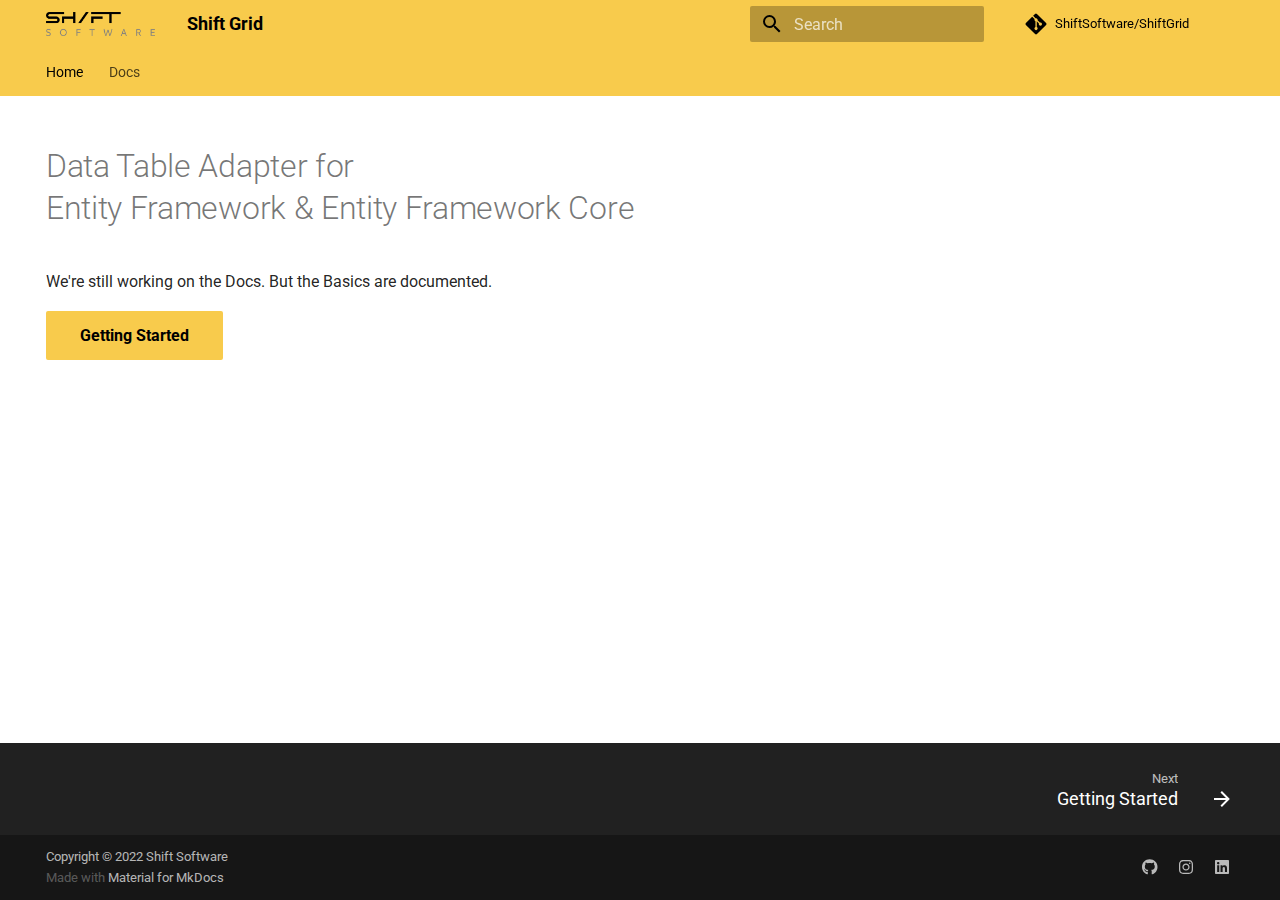
==== index.html @ 9fefaa30 "Deployed 699433a with MkDocs version: 1.3.0" ====
<!doctype html>
<html lang="en" class="no-js">
  <head>
    
      <meta charset="utf-8">
      <meta name="viewport" content="width=device-width,initial-scale=1">
      
        <meta name="description" content="Data Grid adapter for Entity Framework and Entity Framework Core with support for Pagination, Sorting, Filtering, and Data Exporting.">
      
      
        <meta name="author" content="Shift Software">
      
      
      <link rel="icon" href="assets/images/favicon.png">
      <meta name="generator" content="mkdocs-1.3.0, mkdocs-material-8.2.15">
    
    
<title>Shift Grid by Shift Software</title>

    
      <link rel="stylesheet" href="assets/stylesheets/main.c382b1dc.min.css">
      
        
        <link rel="stylesheet" href="assets/stylesheets/palette.cc9b2e1e.min.css">
        
      
    
    
    
      
        
        
        <link rel="preconnect" href="https://fonts.gstatic.com" crossorigin>
        <link rel="stylesheet" href="https://fonts.googleapis.com/css?family=Roboto:300,300i,400,400i,700,700i%7CRoboto+Mono:400,400i,700,700i&display=fallback">
        <style>:root{--md-text-font:"Roboto";--md-code-font:"Roboto Mono"}</style>
      
    
    
      <link rel="stylesheet" href="overrides/css/extra.css">
    
    <script>__md_scope=new URL(".",location),__md_get=(e,_=localStorage,t=__md_scope)=>JSON.parse(_.getItem(t.pathname+"."+e)),__md_set=(e,_,t=localStorage,a=__md_scope)=>{try{t.setItem(a.pathname+"."+e,JSON.stringify(_))}catch(e){}}</script>
    
      

    
    
  </head>
  
  
    
    
    
    
    
    <body dir="ltr" data-md-color-scheme="" data-md-color-primary="none" data-md-color-accent="none">
  
    
    
    <input class="md-toggle" data-md-toggle="drawer" type="checkbox" id="__drawer" autocomplete="off">
    <input class="md-toggle" data-md-toggle="search" type="checkbox" id="__search" autocomplete="off">
    <label class="md-overlay" for="__drawer"></label>
    <div data-md-component="skip">
      
    </div>
    <div data-md-component="announce">
      
    </div>
    
    
      

<header class="md-header" data-md-component="header">
  <nav class="md-header__inner md-grid" aria-label="Header">
    <a href="." title="Shift Grid" class="md-header__button md-logo" aria-label="Shift Grid" data-md-component="logo">
      
  <img src="assets/images/logo.png" alt="logo">

    </a>
    <label class="md-header__button md-icon" for="__drawer">
      <svg xmlns="http://www.w3.org/2000/svg" viewBox="0 0 24 24"><path d="M3 6h18v2H3V6m0 5h18v2H3v-2m0 5h18v2H3v-2Z"/></svg>
    </label>
    <div class="md-header__title" data-md-component="header-title">
      <div class="md-header__ellipsis">
        <div class="md-header__topic">
          <span class="md-ellipsis">
            Shift Grid
          </span>
        </div>
        <div class="md-header__topic" data-md-component="header-topic">
          <span class="md-ellipsis">
            
              Shift Grid
            
          </span>
        </div>
      </div>
    </div>
    
    
    
      <label class="md-header__button md-icon" for="__search">
        <svg xmlns="http://www.w3.org/2000/svg" viewBox="0 0 24 24"><path d="M9.5 3A6.5 6.5 0 0 1 16 9.5c0 1.61-.59 3.09-1.56 4.23l.27.27h.79l5 5-1.5 1.5-5-5v-.79l-.27-.27A6.516 6.516 0 0 1 9.5 16 6.5 6.5 0 0 1 3 9.5 6.5 6.5 0 0 1 9.5 3m0 2C7 5 5 7 5 9.5S7 14 9.5 14 14 12 14 9.5 12 5 9.5 5Z"/></svg>
      </label>
      <div class="md-search" data-md-component="search" role="dialog">
  <label class="md-search__overlay" for="__search"></label>
  <div class="md-search__inner" role="search">
    <form class="md-search__form" name="search">
      <input type="text" class="md-search__input" name="query" aria-label="Search" placeholder="Search" autocapitalize="off" autocorrect="off" autocomplete="off" spellcheck="false" data-md-component="search-query" required>
      <label class="md-search__icon md-icon" for="__search">
        <svg xmlns="http://www.w3.org/2000/svg" viewBox="0 0 24 24"><path d="M9.5 3A6.5 6.5 0 0 1 16 9.5c0 1.61-.59 3.09-1.56 4.23l.27.27h.79l5 5-1.5 1.5-5-5v-.79l-.27-.27A6.516 6.516 0 0 1 9.5 16 6.5 6.5 0 0 1 3 9.5 6.5 6.5 0 0 1 9.5 3m0 2C7 5 5 7 5 9.5S7 14 9.5 14 14 12 14 9.5 12 5 9.5 5Z"/></svg>
        <svg xmlns="http://www.w3.org/2000/svg" viewBox="0 0 24 24"><path d="M20 11v2H8l5.5 5.5-1.42 1.42L4.16 12l7.92-7.92L13.5 5.5 8 11h12Z"/></svg>
      </label>
      <nav class="md-search__options" aria-label="Search">
        
        <button type="reset" class="md-search__icon md-icon" aria-label="Clear" tabindex="-1">
          <svg xmlns="http://www.w3.org/2000/svg" viewBox="0 0 24 24"><path d="M19 6.41 17.59 5 12 10.59 6.41 5 5 6.41 10.59 12 5 17.59 6.41 19 12 13.41 17.59 19 19 17.59 13.41 12 19 6.41Z"/></svg>
        </button>
      </nav>
      
    </form>
    <div class="md-search__output">
      <div class="md-search__scrollwrap" data-md-scrollfix>
        <div class="md-search-result" data-md-component="search-result">
          <div class="md-search-result__meta">
            Initializing search
          </div>
          <ol class="md-search-result__list"></ol>
        </div>
      </div>
    </div>
  </div>
</div>
    
    
      <div class="md-header__source">
        <a href="https://github.com/ShiftSoftware/ShiftGrid" title="Go to repository" class="md-source" data-md-component="source">
  <div class="md-source__icon md-icon">
    
    <svg xmlns="http://www.w3.org/2000/svg" viewBox="0 0 448 512"><!--! Font Awesome Free 6.1.1 by @fontawesome - https://fontawesome.com License - https://fontawesome.com/license/free (Icons: CC BY 4.0, Fonts: SIL OFL 1.1, Code: MIT License) Copyright 2022 Fonticons, Inc.--><path d="M439.55 236.05 244 40.45a28.87 28.87 0 0 0-40.81 0l-40.66 40.63 51.52 51.52c27.06-9.14 52.68 16.77 43.39 43.68l49.66 49.66c34.23-11.8 61.18 31 35.47 56.69-26.49 26.49-70.21-2.87-56-37.34L240.22 199v121.85c25.3 12.54 22.26 41.85 9.08 55a34.34 34.34 0 0 1-48.55 0c-17.57-17.6-11.07-46.91 11.25-56v-123c-20.8-8.51-24.6-30.74-18.64-45L142.57 101 8.45 235.14a28.86 28.86 0 0 0 0 40.81l195.61 195.6a28.86 28.86 0 0 0 40.8 0l194.69-194.69a28.86 28.86 0 0 0 0-40.81z"/></svg>
  </div>
  <div class="md-source__repository">
    ShiftSoftware/ShiftGrid
  </div>
</a>
      </div>
    
  </nav>
  
</header>
    
    <div class="md-container" data-md-component="container">
      
      

        
          
            
<nav class="md-tabs" aria-label="Tabs" data-md-component="tabs">
  <div class="md-tabs__inner md-grid">
    <ul class="md-tabs__list">
      
        
  
  
    
  


  <li class="md-tabs__item">
    <a href="." class="md-tabs__link md-tabs__link--active">
      Home
    </a>
  </li>

      
        
  
  


  
  
  
    <li class="md-tabs__item">
      <a href="getting-started/" class="md-tabs__link">
        Docs
      </a>
    </li>
  

      
    </ul>
  </div>
</nav>
          
        
      

      <main class="md-main" data-md-component="main">
        <div class="md-main__inner md-grid">
          
            
              
                
              
              <div class="md-sidebar md-sidebar--primary" data-md-component="sidebar" data-md-type="navigation" hidden>
                <div class="md-sidebar__scrollwrap">
                  <div class="md-sidebar__inner">
                    

  


<nav class="md-nav md-nav--primary md-nav--lifted" aria-label="Navigation" data-md-level="0">
  <label class="md-nav__title" for="__drawer">
    <a href="." title="Shift Grid" class="md-nav__button md-logo" aria-label="Shift Grid" data-md-component="logo">
      
  <img src="assets/images/logo.png" alt="logo">

    </a>
    Shift Grid
  </label>
  
    <div class="md-nav__source">
      <a href="https://github.com/ShiftSoftware/ShiftGrid" title="Go to repository" class="md-source" data-md-component="source">
  <div class="md-source__icon md-icon">
    
    <svg xmlns="http://www.w3.org/2000/svg" viewBox="0 0 448 512"><!--! Font Awesome Free 6.1.1 by @fontawesome - https://fontawesome.com License - https://fontawesome.com/license/free (Icons: CC BY 4.0, Fonts: SIL OFL 1.1, Code: MIT License) Copyright 2022 Fonticons, Inc.--><path d="M439.55 236.05 244 40.45a28.87 28.87 0 0 0-40.81 0l-40.66 40.63 51.52 51.52c27.06-9.14 52.68 16.77 43.39 43.68l49.66 49.66c34.23-11.8 61.18 31 35.47 56.69-26.49 26.49-70.21-2.87-56-37.34L240.22 199v121.85c25.3 12.54 22.26 41.85 9.08 55a34.34 34.34 0 0 1-48.55 0c-17.57-17.6-11.07-46.91 11.25-56v-123c-20.8-8.51-24.6-30.74-18.64-45L142.57 101 8.45 235.14a28.86 28.86 0 0 0 0 40.81l195.61 195.6a28.86 28.86 0 0 0 40.8 0l194.69-194.69a28.86 28.86 0 0 0 0-40.81z"/></svg>
  </div>
  <div class="md-source__repository">
    ShiftSoftware/ShiftGrid
  </div>
</a>
    </div>
  
  <ul class="md-nav__list" data-md-scrollfix>
    
      
      
      

  
  
    
  
  
    <li class="md-nav__item md-nav__item--active">
      
      <input class="md-nav__toggle md-toggle" data-md-toggle="toc" type="checkbox" id="__toc">
      
      
      
      <a href="." class="md-nav__link md-nav__link--active">
        Home
      </a>
      
    </li>
  

    
      
      
      

  
  
  
    
    <li class="md-nav__item md-nav__item--nested">
      
      
        <input class="md-nav__toggle md-toggle" data-md-toggle="__nav_2" type="checkbox" id="__nav_2" >
      
      
      
      
        <label class="md-nav__link" for="__nav_2">
          Docs
          <span class="md-nav__icon md-icon"></span>
        </label>
      
      <nav class="md-nav" aria-label="Docs" data-md-level="1">
        <label class="md-nav__title" for="__nav_2">
          <span class="md-nav__icon md-icon"></span>
          Docs
        </label>
        <ul class="md-nav__list" data-md-scrollfix>
          
            
              
  
  
  
    <li class="md-nav__item">
      <a href="getting-started/" class="md-nav__link">
        Getting Started
      </a>
    </li>
  

            
          
        </ul>
      </nav>
    </li>
  

    
  </ul>
</nav>
                  </div>
                </div>
              </div>
            
            
              
                
              
              <div class="md-sidebar md-sidebar--secondary" data-md-component="sidebar" data-md-type="toc" hidden>
                <div class="md-sidebar__scrollwrap">
                  <div class="md-sidebar__inner">
                    

<nav class="md-nav md-nav--secondary" aria-label="Table of contents">
  
  
  
  
</nav>
                  </div>
                </div>
              </div>
            
          
          <div class="md-content" data-md-component="content">
            <article class="md-content__inner md-typeset">
              

<style>
    /*.md-main {
        background: url("data:image/svg+xml;utf8,<svg xmlns='http://www.w3.org/2000/svg' viewBox='0 0 1123 258'><path d='M1124,2c0,0 0,256 0,256l-1125,0l0,-48c0,0 16,5 55,5c116,0 197,-92 325,-92c121,0 114,46 254,46c140,0 214,-167 572,-166Z' style='fill: hsla(0, 0%, 100%, 1)' /></svg>") no-repeat bottom,linear-gradient(to bottom,var(--md-primary-fg-color),var(--md-primary-fg-color--light) 99%,var(--md-default-bg-color) 99%);
        padding-top: 1rem
    }*/
</style>

<section class="">
    <div class="">
        <div class="">
            <div class="">

            </div>
            <div class="">
                <h1>
                    Data Table Adapter for
                    <br/>
                    Entity Framework & Entity Framework Core
                </h1>
                <p>We're still working on the Docs. But the Basics are documented.</p>
                <a href="getting-started/" title="Getting Started" class="md-button md-button--primary">
                    Getting Started
                </a>
                <!--<a href="insiders/" title="Material for MkDocs Insiders" class="md-button">
                    Docs
                </a>-->
            </div>
        </div>
    </div>
</section>

            </article>
          </div>
        </div>
        
      </main>
      

        <footer class="md-footer">
  
    <nav class="md-footer__inner md-grid" aria-label="Footer">
      
      
        
        <a href="getting-started/" class="md-footer__link md-footer__link--next" aria-label="Next: Getting Started" rel="next">
          <div class="md-footer__title">
            <div class="md-ellipsis">
              <span class="md-footer__direction">
                Next
              </span>
              Getting Started
            </div>
          </div>
          <div class="md-footer__button md-icon">
            <svg xmlns="http://www.w3.org/2000/svg" viewBox="0 0 24 24"><path d="M4 11v2h12l-5.5 5.5 1.42 1.42L19.84 12l-7.92-7.92L10.5 5.5 16 11H4Z"/></svg>
          </div>
        </a>
      
    </nav>
  
  <div class="md-footer-meta md-typeset">
    <div class="md-footer-meta__inner md-grid">
      <div class="md-copyright">
  
    <div class="md-copyright__highlight">
      Copyright &copy; 2022 Shift Software
    </div>
  
  
    Made with
    <a href="https://squidfunk.github.io/mkdocs-material/" target="_blank" rel="noopener">
      Material for MkDocs
    </a>
  
</div>
      
        <div class="md-social">
  
    
    
      
      
    
    <a href="https://github.com/ShiftSoftware" target="_blank" rel="noopener" title="github.com" class="md-social__link">
      <svg xmlns="http://www.w3.org/2000/svg" viewBox="0 0 496 512"><!--! Font Awesome Free 6.1.1 by @fontawesome - https://fontawesome.com License - https://fontawesome.com/license/free (Icons: CC BY 4.0, Fonts: SIL OFL 1.1, Code: MIT License) Copyright 2022 Fonticons, Inc.--><path d="M165.9 397.4c0 2-2.3 3.6-5.2 3.6-3.3.3-5.6-1.3-5.6-3.6 0-2 2.3-3.6 5.2-3.6 3-.3 5.6 1.3 5.6 3.6zm-31.1-4.5c-.7 2 1.3 4.3 4.3 4.9 2.6 1 5.6 0 6.2-2s-1.3-4.3-4.3-5.2c-2.6-.7-5.5.3-6.2 2.3zm44.2-1.7c-2.9.7-4.9 2.6-4.6 4.9.3 2 2.9 3.3 5.9 2.6 2.9-.7 4.9-2.6 4.6-4.6-.3-1.9-3-3.2-5.9-2.9zM244.8 8C106.1 8 0 113.3 0 252c0 110.9 69.8 205.8 169.5 239.2 12.8 2.3 17.3-5.6 17.3-12.1 0-6.2-.3-40.4-.3-61.4 0 0-70 15-84.7-29.8 0 0-11.4-29.1-27.8-36.6 0 0-22.9-15.7 1.6-15.4 0 0 24.9 2 38.6 25.8 21.9 38.6 58.6 27.5 72.9 20.9 2.3-16 8.8-27.1 16-33.7-55.9-6.2-112.3-14.3-112.3-110.5 0-27.5 7.6-41.3 23.6-58.9-2.6-6.5-11.1-33.3 2.6-67.9 20.9-6.5 69 27 69 27 20-5.6 41.5-8.5 62.8-8.5s42.8 2.9 62.8 8.5c0 0 48.1-33.6 69-27 13.7 34.7 5.2 61.4 2.6 67.9 16 17.7 25.8 31.5 25.8 58.9 0 96.5-58.9 104.2-114.8 110.5 9.2 7.9 17 22.9 17 46.4 0 33.7-.3 75.4-.3 83.6 0 6.5 4.6 14.4 17.3 12.1C428.2 457.8 496 362.9 496 252 496 113.3 383.5 8 244.8 8zM97.2 352.9c-1.3 1-1 3.3.7 5.2 1.6 1.6 3.9 2.3 5.2 1 1.3-1 1-3.3-.7-5.2-1.6-1.6-3.9-2.3-5.2-1zm-10.8-8.1c-.7 1.3.3 2.9 2.3 3.9 1.6 1 3.6.7 4.3-.7.7-1.3-.3-2.9-2.3-3.9-2-.6-3.6-.3-4.3.7zm32.4 35.6c-1.6 1.3-1 4.3 1.3 6.2 2.3 2.3 5.2 2.6 6.5 1 1.3-1.3.7-4.3-1.3-6.2-2.2-2.3-5.2-2.6-6.5-1zm-11.4-14.7c-1.6 1-1.6 3.6 0 5.9 1.6 2.3 4.3 3.3 5.6 2.3 1.6-1.3 1.6-3.9 0-6.2-1.4-2.3-4-3.3-5.6-2z"/></svg>
    </a>
  
    
    
      
      
    
    <a href="https://www.instagram.com/shift.software" target="_blank" rel="noopener" title="www.instagram.com" class="md-social__link">
      <svg xmlns="http://www.w3.org/2000/svg" viewBox="0 0 448 512"><!--! Font Awesome Free 6.1.1 by @fontawesome - https://fontawesome.com License - https://fontawesome.com/license/free (Icons: CC BY 4.0, Fonts: SIL OFL 1.1, Code: MIT License) Copyright 2022 Fonticons, Inc.--><path d="M224.1 141c-63.6 0-114.9 51.3-114.9 114.9s51.3 114.9 114.9 114.9S339 319.5 339 255.9 287.7 141 224.1 141zm0 189.6c-41.1 0-74.7-33.5-74.7-74.7s33.5-74.7 74.7-74.7 74.7 33.5 74.7 74.7-33.6 74.7-74.7 74.7zm146.4-194.3c0 14.9-12 26.8-26.8 26.8-14.9 0-26.8-12-26.8-26.8s12-26.8 26.8-26.8 26.8 12 26.8 26.8zm76.1 27.2c-1.7-35.9-9.9-67.7-36.2-93.9-26.2-26.2-58-34.4-93.9-36.2-37-2.1-147.9-2.1-184.9 0-35.8 1.7-67.6 9.9-93.9 36.1s-34.4 58-36.2 93.9c-2.1 37-2.1 147.9 0 184.9 1.7 35.9 9.9 67.7 36.2 93.9s58 34.4 93.9 36.2c37 2.1 147.9 2.1 184.9 0 35.9-1.7 67.7-9.9 93.9-36.2 26.2-26.2 34.4-58 36.2-93.9 2.1-37 2.1-147.8 0-184.8zM398.8 388c-7.8 19.6-22.9 34.7-42.6 42.6-29.5 11.7-99.5 9-132.1 9s-102.7 2.6-132.1-9c-19.6-7.8-34.7-22.9-42.6-42.6-11.7-29.5-9-99.5-9-132.1s-2.6-102.7 9-132.1c7.8-19.6 22.9-34.7 42.6-42.6 29.5-11.7 99.5-9 132.1-9s102.7-2.6 132.1 9c19.6 7.8 34.7 22.9 42.6 42.6 11.7 29.5 9 99.5 9 132.1s2.7 102.7-9 132.1z"/></svg>
    </a>
  
    
    
      
      
    
    <a href="https://www.linkedin.com/company/shift-software" target="_blank" rel="noopener" title="www.linkedin.com" class="md-social__link">
      <svg xmlns="http://www.w3.org/2000/svg" viewBox="0 0 448 512"><!--! Font Awesome Free 6.1.1 by @fontawesome - https://fontawesome.com License - https://fontawesome.com/license/free (Icons: CC BY 4.0, Fonts: SIL OFL 1.1, Code: MIT License) Copyright 2022 Fonticons, Inc.--><path d="M416 32H31.9C14.3 32 0 46.5 0 64.3v383.4C0 465.5 14.3 480 31.9 480H416c17.6 0 32-14.5 32-32.3V64.3c0-17.8-14.4-32.3-32-32.3zM135.4 416H69V202.2h66.5V416zm-33.2-243c-21.3 0-38.5-17.3-38.5-38.5S80.9 96 102.2 96c21.2 0 38.5 17.3 38.5 38.5 0 21.3-17.2 38.5-38.5 38.5zm282.1 243h-66.4V312c0-24.8-.5-56.7-34.5-56.7-34.6 0-39.9 27-39.9 54.9V416h-66.4V202.2h63.7v29.2h.9c8.9-16.8 30.6-34.5 62.9-34.5 67.2 0 79.7 44.3 79.7 101.9V416z"/></svg>
    </a>
  
</div>
      
    </div>
  </div>
</footer>
      

    </div>
    <div class="md-dialog" data-md-component="dialog">
      <div class="md-dialog__inner md-typeset"></div>
    </div>
    <script id="__config" type="application/json">{"base": ".", "features": ["navigation.tracking", "navigation.tabs", "navigation.sections"], "search": "assets/javascripts/workers/search.2a1c317c.min.js", "translations": {"clipboard.copied": "Copied to clipboard", "clipboard.copy": "Copy to clipboard", "search.config.lang": "en", "search.config.pipeline": "trimmer, stopWordFilter", "search.config.separator": "[\\s\\-]+", "search.placeholder": "Search", "search.result.more.one": "1 more on this page", "search.result.more.other": "# more on this page", "search.result.none": "No matching documents", "search.result.one": "1 matching document", "search.result.other": "# matching documents", "search.result.placeholder": "Type to start searching", "search.result.term.missing": "Missing", "select.version.title": "Select version"}}</script>
    
    
      <script src="assets/javascripts/bundle.a6c66575.min.js"></script>
      
    
  </body>
</html>
---- assets/stylesheets/main.c382b1dc.min.css ----
@charset "UTF-8";html{-webkit-text-size-adjust:none;-moz-text-size-adjust:none;-ms-text-size-adjust:none;text-size-adjust:none;box-sizing:border-box}*,:after,:before{box-sizing:inherit}@media (prefers-reduced-motion){*,:after,:before{transition:none!important}}body{margin:0}a,button,input,label{-webkit-tap-highlight-color:transparent}a{color:inherit;text-decoration:none}hr{border:0;box-sizing:initial;display:block;height:.05rem;overflow:visible;padding:0}small{font-size:80%}sub,sup{line-height:1em}img{border-style:none}table{border-collapse:initial;border-spacing:0}td,th{font-weight:400;vertical-align:top}button{background:transparent;border:0;font-family:inherit;font-size:inherit;margin:0;padding:0}input{border:0;outline:none}:root{--md-default-fg-color:rgba(0,0,0,.87);--md-default-fg-color--light:rgba(0,0,0,.54);--md-default-fg-color--lighter:rgba(0,0,0,.32);--md-default-fg-color--lightest:rgba(0,0,0,.07);--md-default-bg-color:#fff;--md-default-bg-color--light:hsla(0,0%,100%,.7);--md-default-bg-color--lighter:hsla(0,0%,100%,.3);--md-default-bg-color--lightest:hsla(0,0%,100%,.12);--md-primary-fg-color:#4051b5;--md-primary-fg-color--light:#5d6cc0;--md-primary-fg-color--dark:#303fa1;--md-primary-bg-color:#fff;--md-primary-bg-color--light:hsla(0,0%,100%,.7);--md-accent-fg-color:#526cfe;--md-accent-fg-color--transparent:rgba(82,108,254,.1);--md-accent-bg-color:#fff;--md-accent-bg-color--light:hsla(0,0%,100%,.7);--md-shadow-z1:0 0.2rem 0.5rem rgba(0,0,0,.05),0 0 0.05rem rgba(0,0,0,.1);--md-shadow-z2:0 0.2rem 0.5rem rgba(0,0,0,.1),0 0 0.05rem rgba(0,0,0,.25);--md-shadow-z3:0 0.2rem 0.5rem rgba(0,0,0,.2),0 0 0.05rem rgba(0,0,0,.35)}:root>*{--md-code-fg-color:#36464e;--md-code-bg-color:#f5f5f5;--md-code-hl-color:rgba(255,255,0,.5);--md-code-hl-number-color:#d52a2a;--md-code-hl-special-color:#db1457;--md-code-hl-function-color:#a846b9;--md-code-hl-constant-color:#6e59d9;--md-code-hl-keyword-color:#3f6ec6;--md-code-hl-string-color:#1c7d4d;--md-code-hl-name-color:var(--md-code-fg-color);--md-code-hl-operator-color:var(--md-default-fg-color--light);--md-code-hl-punctuation-color:var(--md-default-fg-color--light);--md-code-hl-comment-color:var(--md-default-fg-color--light);--md-code-hl-generic-color:var(--md-default-fg-color--light);--md-code-hl-variable-color:var(--md-default-fg-color--light);--md-typeset-color:var(--md-default-fg-color);--md-typeset-a-color:var(--md-primary-fg-color);--md-typeset-mark-color:rgba(255,255,0,.5);--md-typeset-del-color:rgba(245,80,61,.15);--md-typeset-ins-color:rgba(11,213,112,.15);--md-typeset-kbd-color:#fafafa;--md-typeset-kbd-accent-color:#fff;--md-typeset-kbd-border-color:#b8b8b8;--md-typeset-table-color:rgba(0,0,0,.12);--md-admonition-fg-color:var(--md-default-fg-color);--md-admonition-bg-color:var(--md-default-bg-color);--md-footer-fg-color:#fff;--md-footer-fg-color--light:hsla(0,0%,100%,.7);--md-footer-fg-color--lighter:hsla(0,0%,100%,.3);--md-footer-bg-color:rgba(0,0,0,.87);--md-footer-bg-color--dark:rgba(0,0,0,.32)}.md-icon svg{fill:currentcolor;display:block;height:1.2rem;width:1.2rem}body{-webkit-font-smoothing:antialiased;-moz-osx-font-smoothing:grayscale;--md-text-font-family:var(--md-text-font,_),-apple-system,BlinkMacSystemFont,Helvetica,Arial,sans-serif;--md-code-font-family:var(--md-code-font,_),SFMono-Regular,Consolas,Menlo,monospace}body,input{font-feature-settings:"kern","liga";font-family:var(--md-text-font-family)}body,code,input,kbd,pre{color:var(--md-typeset-color)}code,kbd,pre{font-feature-settings:"kern";font-family:var(--md-code-font-family)}:root{--md-typeset-table-sort-icon:url('data:image/svg+xml;charset=utf-8,<svg xmlns="http://www.w3.org/2000/svg" viewBox="0 0 24 24"><path d="m18 21-4-4h3V7h-3l4-4 4 4h-3v10h3M2 19v-2h10v2M2 13v-2h7v2M2 7V5h4v2H2Z"/></svg>');--md-typeset-table-sort-icon--asc:url('data:image/svg+xml;charset=utf-8,<svg xmlns="http://www.w3.org/2000/svg" viewBox="0 0 24 24"><path d="M19 17h3l-4 4-4-4h3V3h2M2 17h10v2H2M6 5v2H2V5m0 6h7v2H2v-2Z"/></svg>');--md-typeset-table-sort-icon--desc:url('data:image/svg+xml;charset=utf-8,<svg xmlns="http://www.w3.org/2000/svg" viewBox="0 0 24 24"><path d="M19 7h3l-4-4-4 4h3v14h2M2 17h10v2H2M6 5v2H2V5m0 6h7v2H2v-2Z"/></svg>')}.md-typeset{-webkit-print-color-adjust:exact;color-adjust:exact;font-size:.8rem;line-height:1.6}@media print{.md-typeset{font-size:.68rem}}.md-typeset blockquote,.md-typeset dl,.md-typeset figure,.md-typeset ol,.md-typeset pre,.md-typeset ul{margin-bottom:1em;margin-top:1em}.md-typeset h1{color:var(--md-default-fg-color--light);font-size:2em;line-height:1.3;margin:0 0 1.25em}.md-typeset h1,.md-typeset h2{font-weight:300;letter-spacing:-.01em}.md-typeset h2{font-size:1.5625em;line-height:1.4;margin:1.6em 0 .64em}.md-typeset h3{font-size:1.25em;font-weight:400;letter-spacing:-.01em;line-height:1.5;margin:1.6em 0 .8em}.md-typeset h2+h3{margin-top:.8em}.md-typeset h4{font-weight:700;letter-spacing:-.01em;margin:1em 0}.md-typeset h5,.md-typeset h6{color:var(--md-default-fg-color--light);font-size:.8em;font-weight:700;letter-spacing:-.01em;margin:1.25em 0}.md-typeset h5{text-transform:uppercase}.md-typeset hr{border-bottom:.05rem solid var(--md-default-fg-color--lightest);display:flow-root;margin:1.5em 0}.md-typeset a{color:var(--md-typeset-a-color);word-break:break-word}.md-typeset a,.md-typeset a:before{transition:color 125ms}.md-typeset a:focus,.md-typeset a:hover{color:var(--md-accent-fg-color)}.md-typeset a:focus code,.md-typeset a:hover code{background-color:var(--md-accent-fg-color--transparent)}.md-typeset a code{color:currentcolor;transition:background-color 125ms}.md-typeset a.focus-visible{outline-color:var(--md-accent-fg-color);outline-offset:.2rem}.md-typeset code,.md-typeset kbd,.md-typeset pre{color:var(--md-code-fg-color);direction:ltr}@media print{.md-typeset code,.md-typeset kbd,.md-typeset pre{white-space:pre-wrap}}.md-typeset code{background-color:var(--md-code-bg-color);border-radius:.1rem;-webkit-box-decoration-break:clone;box-decoration-break:clone;font-size:.85em;padding:0 .2941176471em;word-break:break-word}.md-typeset code:not(.focus-visible){-webkit-tap-highlight-color:transparent;outline:none}.md-typeset pre{display:flow-root;line-height:1.4;position:relative}.md-typeset pre>code{-webkit-box-decoration-break:slice;box-decoration-break:slice;box-shadow:none;display:block;margin:0;outline-color:var(--md-accent-fg-color);overflow:auto;padding:.7720588235em 1.1764705882em;scrollbar-color:var(--md-default-fg-color--lighter) transparent;scrollbar-width:thin;touch-action:auto;word-break:normal}.md-typeset pre>code:hover{scrollbar-color:var(--md-accent-fg-color) transparent}.md-typeset pre>code::-webkit-scrollbar{height:.2rem;width:.2rem}.md-typeset pre>code::-webkit-scrollbar-thumb{background-color:var(--md-default-fg-color--lighter)}.md-typeset pre>code::-webkit-scrollbar-thumb:hover{background-color:var(--md-accent-fg-color)}.md-typeset kbd{background-color:var(--md-typeset-kbd-color);border-radius:.1rem;box-shadow:0 .1rem 0 .05rem var(--md-typeset-kbd-border-color),0 .1rem 0 var(--md-typeset-kbd-border-color),0 -.1rem .2rem var(--md-typeset-kbd-accent-color) inset;color:var(--md-default-fg-color);display:inline-block;font-size:.75em;padding:0 .6666666667em;vertical-align:text-top;word-break:break-word}.md-typeset mark{background-color:var(--md-typeset-mark-color);-webkit-box-decoration-break:clone;box-decoration-break:clone;color:inherit;word-break:break-word}.md-typeset abbr{border-bottom:.05rem dotted var(--md-default-fg-color--light);cursor:help;text-decoration:none}@media (hover:none){.md-typeset abbr{position:relative}.md-typeset abbr[title]:-webkit-any(:focus,:hover):after{background-color:var(--md-default-fg-color);border-radius:.1rem;box-shadow:var(--md-shadow-z3);color:var(--md-default-bg-color);content:attr(title);display:inline-block;font-size:.7rem;margin-top:2em;max-width:80%;min-width:-webkit-max-content;min-width:max-content;padding:.2rem .3rem;position:absolute;width:auto}.md-typeset abbr[title]:-moz-any(:focus,:hover):after{background-color:var(--md-default-fg-color);border-radius:.1rem;box-shadow:var(--md-shadow-z3);color:var(--md-default-bg-color);content:attr(title);display:inline-block;font-size:.7rem;margin-top:2em;max-width:80%;min-width:-moz-max-content;min-width:max-content;padding:.2rem .3rem;position:absolute;width:auto}[dir=ltr] .md-typeset abbr[title]:-webkit-any(:focus,:hover):after{left:0}[dir=ltr] .md-typeset abbr[title]:-moz-any(:focus,:hover):after{left:0}[dir=ltr] .md-typeset abbr[title]:is(:focus,:hover):after{left:0}[dir=rtl] .md-typeset abbr[title]:-webkit-any(:focus,:hover):after{right:0}[dir=rtl] .md-typeset abbr[title]:-moz-any(:focus,:hover):after{right:0}[dir=rtl] .md-typeset abbr[title]:is(:focus,:hover):after{right:0}.md-typeset abbr[title]:is(:focus,:hover):after{background-color:var(--md-default-fg-color);border-radius:.1rem;box-shadow:var(--md-shadow-z3);color:var(--md-default-bg-color);content:attr(title);display:inline-block;font-size:.7rem;margin-top:2em;max-width:80%;min-width:-webkit-max-content;min-width:-moz-max-content;min-width:max-content;padding:.2rem .3rem;position:absolute;width:auto}}.md-typeset small{opacity:.75}[dir=ltr] .md-typeset sub,[dir=ltr] .md-typeset sup{margin-left:.078125em}[dir=rtl] .md-typeset sub,[dir=rtl] .md-typeset sup{margin-right:.078125em}[dir=ltr] .md-typeset blockquote{padding-left:.6rem}[dir=rtl] .md-typeset blockquote{padding-right:.6rem}[dir=ltr] .md-typeset blockquote{border-left:.2rem solid var(--md-default-fg-color--lighter)}[dir=rtl] .md-typeset blockquote{border-right:.2rem solid var(--md-default-fg-color--lighter)}.md-typeset blockquote{color:var(--md-default-fg-color--light);margin-left:0;margin-right:0}.md-typeset ul{list-style-type:disc}[dir=ltr] .md-typeset ol,[dir=ltr] .md-typeset ul{margin-left:.625em}[dir=rtl] .md-typeset ol,[dir=rtl] .md-typeset ul{margin-right:.625em}.md-typeset ol,.md-typeset ul{padding:0}.md-typeset ol:not([hidden]),.md-typeset ul:not([hidden]){display:flow-root}.md-typeset ol ol,.md-typeset ul ol{list-style-type:lower-alpha}.md-typeset ol ol ol,.md-typeset ul ol ol{list-style-type:lower-roman}[dir=ltr] .md-typeset ol li,[dir=ltr] .md-typeset ul li{margin-left:1.25em}[dir=rtl] .md-typeset ol li,[dir=rtl] .md-typeset ul li{margin-right:1.25em}.md-typeset ol li,.md-typeset ul li{margin-bottom:.5em}.md-typeset ol li blockquote,.md-typeset ol li p,.md-typeset ul li blockquote,.md-typeset ul li p{margin:.5em 0}.md-typeset ol li:last-child,.md-typeset ul li:last-child{margin-bottom:0}.md-typeset ol li :-webkit-any(ul,ol),.md-typeset ul li :-webkit-any(ul,ol){margin-bottom:.5em;margin-top:.5em}.md-typeset ol li :-moz-any(ul,ol),.md-typeset ul li :-moz-any(ul,ol){margin-bottom:.5em;margin-top:.5em}[dir=ltr] .md-typeset ol li :-webkit-any(ul,ol),[dir=ltr] .md-typeset ul li :-webkit-any(ul,ol){margin-left:.625em}[dir=ltr] .md-typeset ol li :-moz-any(ul,ol),[dir=ltr] .md-typeset ul li :-moz-any(ul,ol){margin-left:.625em}[dir=ltr] .md-typeset ol li :is(ul,ol),[dir=ltr] .md-typeset ul li :is(ul,ol){margin-left:.625em}[dir=rtl] .md-typeset ol li :-webkit-any(ul,ol),[dir=rtl] .md-typeset ul li :-webkit-any(ul,ol){margin-right:.625em}[dir=rtl] .md-typeset ol li :-moz-any(ul,ol),[dir=rtl] .md-typeset ul li :-moz-any(ul,ol){margin-right:.625em}[dir=rtl] .md-typeset ol li :is(ul,ol),[dir=rtl] .md-typeset ul li :is(ul,ol){margin-right:.625em}.md-typeset ol li :is(ul,ol),.md-typeset ul li :is(ul,ol){margin-bottom:.5em;margin-top:.5em}[dir=ltr] .md-typeset dd{margin-left:1.875em}[dir=rtl] .md-typeset dd{margin-right:1.875em}.md-typeset dd{margin-bottom:1.5em;margin-top:1em}.md-typeset img,.md-typeset svg{height:auto;max-width:100%}.md-typeset img[align=left],.md-typeset svg[align=left]{margin:1em 1em 1em 0}.md-typeset img[align=right],.md-typeset svg[align=right]{margin:1em 0 1em 1em}.md-typeset img[align]:only-child,.md-typeset svg[align]:only-child{margin-top:0}.md-typeset img[src$="#gh-dark-mode-only"],.md-typeset img[src$="#only-dark"]{display:none}.md-typeset figure{display:flow-root;margin:1em auto;max-width:100%;text-align:center;width:-webkit-fit-content;width:-moz-fit-content;width:fit-content}.md-typeset figure img{display:block}.md-typeset figcaption{font-style:italic;margin:1em auto;max-width:24rem}.md-typeset iframe{max-width:100%}.md-typeset table:not([class]){background-color:var(--md-default-bg-color);border:.05rem solid var(--md-typeset-table-color);border-radius:.1rem;display:inline-block;font-size:.64rem;max-width:100%;overflow:auto;touch-action:auto}@media print{.md-typeset table:not([class]){display:table}}.md-typeset table:not([class])+*{margin-top:1.5em}.md-typeset table:not([class]) :-webkit-any(th,td)>:first-child{margin-top:0}.md-typeset table:not([class]) :-moz-any(th,td)>:first-child{margin-top:0}.md-typeset table:not([class]) :is(th,td)>:first-child{margin-top:0}.md-typeset table:not([class]) :-webkit-any(th,td)>:last-child{margin-bottom:0}.md-typeset table:not([class]) :-moz-any(th,td)>:last-child{margin-bottom:0}.md-typeset table:not([class]) :is(th,td)>:last-child{margin-bottom:0}.md-typeset table:not([class]) :-webkit-any(th,td):not([align]){text-align:left}.md-typeset table:not([class]) :-moz-any(th,td):not([align]){text-align:left}.md-typeset table:not([class]) :is(th,td):not([align]){text-align:left}[dir=rtl] .md-typeset table:not([class]) :-webkit-any(th,td):not([align]){text-align:right}[dir=rtl] .md-typeset table:not([class]) :-moz-any(th,td):not([align]){text-align:right}[dir=rtl] .md-typeset table:not([class]) :is(th,td):not([align]){text-align:right}.md-typeset table:not([class]) th{font-weight:700;min-width:5rem;padding:.9375em 1.25em;vertical-align:top}.md-typeset table:not([class]) th a{color:inherit}.md-typeset table:not([class]) td{border-top:.05rem solid var(--md-typeset-table-color);padding:.9375em 1.25em;vertical-align:top}.md-typeset table:not([class]) tbody tr{transition:background-color 125ms}.md-typeset table:not([class]) tbody tr:hover{background-color:rgba(0,0,0,.035);box-shadow:0 .05rem 0 var(--md-default-bg-color) inset}.md-typeset table:not([class]) a{word-break:normal}.md-typeset table th[role=columnheader]{cursor:pointer}[dir=ltr] .md-typeset table th[role=columnheader]:after{margin-left:.5em}[dir=rtl] .md-typeset table th[role=columnheader]:after{margin-right:.5em}.md-typeset table th[role=columnheader]:after{content:"";display:inline-block;height:1.2em;-webkit-mask-image:var(--md-typeset-table-sort-icon);mask-image:var(--md-typeset-table-sort-icon);-webkit-mask-repeat:no-repeat;mask-repeat:no-repeat;-webkit-mask-size:contain;mask-size:contain;transition:background-color 125ms;vertical-align:text-bottom;width:1.2em}.md-typeset table th[role=columnheader]:hover:after{background-color:var(--md-default-fg-color--lighter)}.md-typeset table th[role=columnheader][aria-sort=ascending]:after{background-color:var(--md-default-fg-color--light);-webkit-mask-image:var(--md-typeset-table-sort-icon--asc);mask-image:var(--md-typeset-table-sort-icon--asc)}.md-typeset table th[role=columnheader][aria-sort=descending]:after{background-color:var(--md-default-fg-color--light);-webkit-mask-image:var(--md-typeset-table-sort-icon--desc);mask-image:var(--md-typeset-table-sort-icon--desc)}.md-typeset__scrollwrap{margin:1em -.8rem;overflow-x:auto;touch-action:auto}.md-typeset__table{display:inline-block;margin-bottom:.5em;padding:0 .8rem}@media print{.md-typeset__table{display:block}}html .md-typeset__table table{display:table;margin:0;overflow:hidden;width:100%}@media screen and (max-width:44.9375em){.md-content__inner>pre{margin:1em -.8rem}.md-content__inner>pre code{border-radius:0}}.md-banner{background-color:var(--md-footer-bg-color);color:var(--md-footer-fg-color);overflow:auto}@media print{.md-banner{display:none}}.md-banner--warning{background:var(--md-typeset-mark-color);color:var(--md-default-fg-color)}.md-banner__inner{font-size:.7rem;margin:.6rem auto;padding:0 .8rem}html{font-size:125%;height:100%;overflow-x:hidden}@media screen and (min-width:100em){html{font-size:137.5%}}@media screen and (min-width:125em){html{font-size:150%}}body{background-color:var(--md-default-bg-color);display:flex;flex-direction:column;font-size:.5rem;min-height:100%;position:relative;width:100%}@media print{body{display:block}}@media screen and (max-width:59.9375em){body[data-md-state=lock]{position:fixed}}.md-grid{margin-left:auto;margin-right:auto;max-width:61rem}.md-container{display:flex;flex-direction:column;flex-grow:1}@media print{.md-container{display:block}}.md-main{flex-grow:1}.md-main__inner{display:flex;height:100%;margin-top:1.5rem}.md-ellipsis{overflow:hidden;text-overflow:ellipsis;white-space:nowrap}.md-toggle{display:none}.md-option{height:0;opacity:0;position:absolute;width:0}.md-option:checked+label:not([hidden]){display:block}.md-option.focus-visible+label{outline-color:var(--md-accent-fg-color);outline-style:auto}.md-skip{background-color:var(--md-default-fg-color);border-radius:.1rem;color:var(--md-default-bg-color);font-size:.64rem;margin:.5rem;opacity:0;outline-color:var(--md-accent-fg-color);padding:.3rem .5rem;position:fixed;transform:translateY(.4rem);z-index:-1}.md-skip:focus{opacity:1;transform:translateY(0);transition:transform .25s cubic-bezier(.4,0,.2,1),opacity 175ms 75ms;z-index:10}@page{margin:25mm}:root{--md-clipboard-icon:url('data:image/svg+xml;charset=utf-8,<svg xmlns="http://www.w3.org/2000/svg" viewBox="0 0 24 24"><path d="M19 21H8V7h11m0-2H8a2 2 0 0 0-2 2v14a2 2 0 0 0 2 2h11a2 2 0 0 0 2-2V7a2 2 0 0 0-2-2m-3-4H4a2 2 0 0 0-2 2v14h2V3h12V1Z"/></svg>')}.md-clipboard{border-radius:.1rem;color:var(--md-default-fg-color--lightest);cursor:pointer;height:1.5em;outline-color:var(--md-accent-fg-color);outline-offset:.1rem;position:absolute;right:.5em;top:.5em;transition:color .25s;width:1.5em;z-index:1}@media print{.md-clipboard{display:none}}.md-clipboard:not(.focus-visible){-webkit-tap-highlight-color:transparent;outline:none}:hover>.md-clipboard{color:var(--md-default-fg-color--light)}.md-clipboard:-webkit-any(:focus,:hover){color:var(--md-accent-fg-color)}.md-clipboard:-moz-any(:focus,:hover){color:var(--md-accent-fg-color)}.md-clipboard:is(:focus,:hover){color:var(--md-accent-fg-color)}.md-clipboard:after{background-color:currentcolor;content:"";display:block;height:1.125em;margin:0 auto;-webkit-mask-image:var(--md-clipboard-icon);mask-image:var(--md-clipboard-icon);-webkit-mask-repeat:no-repeat;mask-repeat:no-repeat;-webkit-mask-size:contain;mask-size:contain;width:1.125em}.md-clipboard--inline{cursor:pointer}.md-clipboard--inline code{transition:color .25s,background-color .25s}.md-clipboard--inline:-webkit-any(:focus,:hover) code{background-color:var(--md-accent-fg-color--transparent);color:var(--md-accent-fg-color)}.md-clipboard--inline:-moz-any(:focus,:hover) code{background-color:var(--md-accent-fg-color--transparent);color:var(--md-accent-fg-color)}.md-clipboard--inline:is(:focus,:hover) code{background-color:var(--md-accent-fg-color--transparent);color:var(--md-accent-fg-color)}.md-content{flex-grow:1;min-width:0}.md-content__inner{margin:0 .8rem 1.2rem;padding-top:.6rem}@media screen and (min-width:76.25em){[dir=ltr] .md-sidebar--primary:not([hidden])~.md-content>.md-content__inner{margin-left:1.2rem}[dir=ltr] .md-sidebar--secondary:not([hidden])~.md-content>.md-content__inner,[dir=rtl] .md-sidebar--primary:not([hidden])~.md-content>.md-content__inner{margin-right:1.2rem}[dir=rtl] .md-sidebar--secondary:not([hidden])~.md-content>.md-content__inner{margin-left:1.2rem}}.md-content__inner:before{content:"";display:block;height:.4rem}.md-content__inner>:last-child{margin-bottom:0}[dir=ltr] .md-content__button{margin-left:.4rem}[dir=rtl] .md-content__button{margin-right:.4rem}.md-content__button{float:right;margin:.4rem 0;padding:0}@media print{.md-content__button{display:none}}[dir=rtl] .md-content__button{float:left}.md-typeset .md-content__button{color:var(--md-default-fg-color--lighter)}.md-content__button svg{display:inline;vertical-align:top}[dir=rtl] .md-content__button svg{transform:scaleX(-1)}[dir=ltr] .md-dialog{right:.8rem}[dir=rtl] .md-dialog{left:.8rem}.md-dialog{background-color:var(--md-default-fg-color);border-radius:.1rem;bottom:.8rem;box-shadow:var(--md-shadow-z3);min-width:11.1rem;opacity:0;padding:.4rem .6rem;pointer-events:none;position:fixed;transform:translateY(100%);transition:transform 0ms .4s,opacity .4s;z-index:4}@media print{.md-dialog{display:none}}.md-dialog[data-md-state=open]{opacity:1;pointer-events:auto;transform:translateY(0);transition:transform .4s cubic-bezier(.075,.85,.175,1),opacity .4s}.md-dialog__inner{color:var(--md-default-bg-color);font-size:.7rem}.md-footer{background-color:var(--md-footer-bg-color);color:var(--md-footer-fg-color)}@media print{.md-footer{display:none}}.md-footer__inner{display:flex;justify-content:space-between;overflow:auto;padding:.2rem}.md-footer__link{display:flex;flex-grow:0.01;outline-color:var(--md-accent-fg-color);overflow:hidden;padding-bottom:.4rem;padding-top:1.4rem;transition:opacity .25s}.md-footer__link:-webkit-any(:focus,:hover){opacity:.7}.md-footer__link:-moz-any(:focus,:hover){opacity:.7}.md-footer__link:is(:focus,:hover){opacity:.7}[dir=rtl] .md-footer__link svg{transform:scaleX(-1)}@media screen and (max-width:44.9375em){.md-footer__link--prev .md-footer__title{display:none}}[dir=ltr] .md-footer__link--next{margin-left:auto}[dir=rtl] .md-footer__link--next{margin-right:auto}.md-footer__link--next{text-align:right}[dir=rtl] .md-footer__link--next{text-align:left}.md-footer__title{flex-grow:1;font-size:.9rem;line-height:2.4rem;max-width:calc(100% - 2.4rem);padding:0 1rem;position:relative}.md-footer__button{margin:.2rem;padding:.4rem}.md-footer__direction{font-size:.64rem;left:0;margin-top:-1rem;opacity:.7;padding:0 1rem;position:absolute;right:0}.md-footer-meta{background-color:var(--md-footer-bg-color--dark)}.md-footer-meta__inner{display:flex;flex-wrap:wrap;justify-content:space-between;padding:.2rem}html .md-footer-meta.md-typeset a{color:var(--md-footer-fg-color--light)}html .md-footer-meta.md-typeset a:-webkit-any(:focus,:hover){color:var(--md-footer-fg-color)}html .md-footer-meta.md-typeset a:-moz-any(:focus,:hover){color:var(--md-footer-fg-color)}html .md-footer-meta.md-typeset a:is(:focus,:hover){color:var(--md-footer-fg-color)}.md-copyright{color:var(--md-footer-fg-color--lighter);font-size:.64rem;margin:auto .6rem;padding:.4rem 0;width:100%}@media screen and (min-width:45em){.md-copyright{width:auto}}.md-copyright__highlight{color:var(--md-footer-fg-color--light)}.md-social{margin:0 .4rem;padding:.2rem 0 .6rem}@media screen and (min-width:45em){.md-social{padding:.6rem 0}}.md-social__link{display:inline-block;height:1.6rem;text-align:center;width:1.6rem}.md-social__link:before{line-height:1.9}.md-social__link svg{fill:currentcolor;max-height:.8rem;vertical-align:-25%}.md-typeset .md-button{border:.1rem solid;border-radius:.1rem;color:var(--md-primary-fg-color);cursor:pointer;display:inline-block;font-weight:700;padding:.625em 2em;transition:color 125ms,background-color 125ms,border-color 125ms}.md-typeset .md-button--primary{background-color:var(--md-primary-fg-color);border-color:var(--md-primary-fg-color);color:var(--md-primary-bg-color)}.md-typeset .md-button:-webkit-any(:focus,:hover){background-color:var(--md-accent-fg-color);border-color:var(--md-accent-fg-color);color:var(--md-accent-bg-color)}.md-typeset .md-button:-moz-any(:focus,:hover){background-color:var(--md-accent-fg-color);border-color:var(--md-accent-fg-color);color:var(--md-accent-bg-color)}.md-typeset .md-button:is(:focus,:hover){background-color:var(--md-accent-fg-color);border-color:var(--md-accent-fg-color);color:var(--md-accent-bg-color)}[dir=ltr] .md-typeset .md-input{border-top-left-radius:.1rem}[dir=ltr] .md-typeset .md-input,[dir=rtl] .md-typeset .md-input{border-top-right-radius:.1rem}[dir=rtl] .md-typeset .md-input{border-top-left-radius:.1rem}.md-typeset .md-input{border-bottom:.1rem solid var(--md-default-fg-color--lighter);box-shadow:var(--md-shadow-z1);font-size:.8rem;height:1.8rem;padding:0 .6rem;transition:border .25s,box-shadow .25s}.md-typeset .md-input:-webkit-any(:focus,:hover){border-bottom-color:var(--md-accent-fg-color);box-shadow:var(--md-shadow-z2)}.md-typeset .md-input:-moz-any(:focus,:hover){border-bottom-color:var(--md-accent-fg-color);box-shadow:var(--md-shadow-z2)}.md-typeset .md-input:is(:focus,:hover){border-bottom-color:var(--md-accent-fg-color);box-shadow:var(--md-shadow-z2)}.md-typeset .md-input--stretch{width:100%}.md-header{background-color:var(--md-primary-fg-color);box-shadow:0 0 .2rem transparent,0 .2rem .4rem transparent;color:var(--md-primary-bg-color);left:0;position:-webkit-sticky;position:sticky;right:0;top:0;z-index:4}@media print{.md-header{display:none}}.md-header[data-md-state=shadow]{box-shadow:0 0 .2rem rgba(0,0,0,.1),0 .2rem .4rem rgba(0,0,0,.2);transition:transform .25s cubic-bezier(.1,.7,.1,1),box-shadow .25s}.md-header[data-md-state=hidden]{transform:translateY(-100%);transition:transform .25s cubic-bezier(.8,0,.6,1),box-shadow .25s}.md-header__inner{align-items:center;display:flex;padding:0 .2rem}.md-header__button{color:currentcolor;cursor:pointer;margin:.2rem;outline-color:var(--md-accent-fg-color);padding:.4rem;position:relative;transition:opacity .25s;vertical-align:middle;z-index:1}.md-header__button:hover{opacity:.7}.md-header__button:not([hidden]){display:inline-block}.md-header__button:not(.focus-visible){-webkit-tap-highlight-color:transparent;outline:none}.md-header__button.md-logo{margin:.2rem;padding:.4rem}@media screen and (max-width:76.1875em){.md-header__button.md-logo{display:none}}.md-header__button.md-logo :-webkit-any(img,svg){fill:currentcolor;display:block;height:1.2rem;width:auto}.md-header__button.md-logo :-moz-any(img,svg){fill:currentcolor;display:block;height:1.2rem;width:auto}.md-header__button.md-logo :is(img,svg){fill:currentcolor;display:block;height:1.2rem;width:auto}@media screen and (min-width:60em){.md-header__button[for=__search]{display:none}}.no-js .md-header__button[for=__search]{display:none}[dir=rtl] .md-header__button[for=__search] svg{transform:scaleX(-1)}@media screen and (min-width:76.25em){.md-header__button[for=__drawer]{display:none}}.md-header__topic{display:flex;max-width:100%;position:absolute;transition:transform .4s cubic-bezier(.1,.7,.1,1),opacity .15s}.md-header__topic+.md-header__topic{opacity:0;pointer-events:none;transform:translateX(1.25rem);transition:transform .4s cubic-bezier(1,.7,.1,.1),opacity .15s;z-index:-1}[dir=rtl] .md-header__topic+.md-header__topic{transform:translateX(-1.25rem)}.md-header__topic:first-child{font-weight:700}[dir=ltr] .md-header__title{margin-right:.4rem}[dir=rtl] .md-header__title{margin-left:.4rem}[dir=ltr] .md-header__title{margin-left:1rem}[dir=rtl] .md-header__title{margin-right:1rem}.md-header__title{flex-grow:1;font-size:.9rem;height:2.4rem;line-height:2.4rem}.md-header__title[data-md-state=active] .md-header__topic{opacity:0;pointer-events:none;transform:translateX(-1.25rem);transition:transform .4s cubic-bezier(1,.7,.1,.1),opacity .15s;z-index:-1}[dir=rtl] .md-header__title[data-md-state=active] .md-header__topic{transform:translateX(1.25rem)}.md-header__title[data-md-state=active] .md-header__topic+.md-header__topic{opacity:1;pointer-events:auto;transform:translateX(0);transition:transform .4s cubic-bezier(.1,.7,.1,1),opacity .15s;z-index:0}.md-header__title>.md-header__ellipsis{height:100%;position:relative;width:100%}.md-header__option{display:flex;flex-shrink:0;max-width:100%;transition:max-width 0ms .25s,opacity .25s .25s;white-space:nowrap}[data-md-toggle=search]:checked~.md-header .md-header__option{max-width:0;opacity:0;transition:max-width 0ms,opacity 0ms}.md-header__source{display:none}@media screen and (min-width:60em){[dir=ltr] .md-header__source{margin-left:1rem}[dir=rtl] .md-header__source{margin-right:1rem}.md-header__source{display:block;max-width:11.7rem;width:11.7rem}}@media screen and (min-width:76.25em){[dir=ltr] .md-header__source{margin-left:1.4rem}[dir=rtl] .md-header__source{margin-right:1.4rem}}:root{--md-nav-icon--prev:url('data:image/svg+xml;charset=utf-8,<svg xmlns="http://www.w3.org/2000/svg" viewBox="0 0 24 24"><path d="M20 11v2H8l5.5 5.5-1.42 1.42L4.16 12l7.92-7.92L13.5 5.5 8 11h12Z"/></svg>');--md-nav-icon--next:url('data:image/svg+xml;charset=utf-8,<svg xmlns="http://www.w3.org/2000/svg" viewBox="0 0 24 24"><path d="M8.59 16.58 13.17 12 8.59 7.41 10 6l6 6-6 6-1.41-1.42Z"/></svg>');--md-toc-icon:url('data:image/svg+xml;charset=utf-8,<svg xmlns="http://www.w3.org/2000/svg" viewBox="0 0 24 24"><path d="M3 9h14V7H3v2m0 4h14v-2H3v2m0 4h14v-2H3v2m16 0h2v-2h-2v2m0-10v2h2V7h-2m0 6h2v-2h-2v2Z"/></svg>')}.md-nav{font-size:.7rem;line-height:1.3}.md-nav__title{display:block;font-weight:700;overflow:hidden;padding:0 .6rem;text-overflow:ellipsis}.md-nav__title .md-nav__button{display:none}.md-nav__title .md-nav__button img{height:100%;width:auto}.md-nav__title .md-nav__button.md-logo :-webkit-any(img,svg){fill:currentcolor;display:block;height:2.4rem;max-width:100%;object-fit:contain;width:auto}.md-nav__title .md-nav__button.md-logo :-moz-any(img,svg){fill:currentcolor;display:block;height:2.4rem;max-width:100%;object-fit:contain;width:auto}.md-nav__title .md-nav__button.md-logo :is(img,svg){fill:currentcolor;display:block;height:2.4rem;max-width:100%;object-fit:contain;width:auto}.md-nav__list{list-style:none;margin:0;padding:0}.md-nav__item{padding:0 .6rem}[dir=ltr] .md-nav__item .md-nav__item{padding-right:0}[dir=rtl] .md-nav__item .md-nav__item{padding-left:0}.md-nav__link{align-items:center;cursor:pointer;display:flex;justify-content:space-between;margin-top:.625em;overflow:hidden;scroll-snap-align:start;text-overflow:ellipsis;transition:color 125ms}.md-nav__link[data-md-state=blur]{color:var(--md-default-fg-color--light)}.md-nav__item .md-nav__link--active{color:var(--md-typeset-a-color)}.md-nav__item .md-nav__link--index [href]{width:100%}.md-nav__link:-webkit-any(:focus,:hover){color:var(--md-accent-fg-color)}.md-nav__link:-moz-any(:focus,:hover){color:var(--md-accent-fg-color)}.md-nav__link:is(:focus,:hover){color:var(--md-accent-fg-color)}.md-nav__link.focus-visible{outline-color:var(--md-accent-fg-color);outline-offset:.2rem}.md-nav--primary .md-nav__link[for=__toc]{display:none}.md-nav--primary .md-nav__link[for=__toc] .md-icon:after{background-color:currentcolor;display:block;height:100%;-webkit-mask-image:var(--md-toc-icon);mask-image:var(--md-toc-icon);width:100%}.md-nav--primary .md-nav__link[for=__toc]~.md-nav{display:none}.md-nav__link>*{cursor:pointer;display:flex}.md-nav__icon{flex-shrink:0}.md-nav__source{display:none}@media screen and (max-width:76.1875em){.md-nav--primary,.md-nav--primary .md-nav{background-color:var(--md-default-bg-color);display:flex;flex-direction:column;height:100%;left:0;position:absolute;right:0;top:0;z-index:1}.md-nav--primary :-webkit-any(.md-nav__title,.md-nav__item){font-size:.8rem;line-height:1.5}.md-nav--primary :-moz-any(.md-nav__title,.md-nav__item){font-size:.8rem;line-height:1.5}.md-nav--primary :is(.md-nav__title,.md-nav__item){font-size:.8rem;line-height:1.5}.md-nav--primary .md-nav__title{background-color:var(--md-default-fg-color--lightest);color:var(--md-default-fg-color--light);cursor:pointer;height:5.6rem;line-height:2.4rem;padding:3rem .8rem .2rem;position:relative;white-space:nowrap}[dir=ltr] .md-nav--primary .md-nav__title .md-nav__icon{left:.4rem}[dir=rtl] .md-nav--primary .md-nav__title .md-nav__icon{right:.4rem}.md-nav--primary .md-nav__title .md-nav__icon{display:block;height:1.2rem;margin:.2rem;position:absolute;top:.4rem;width:1.2rem}.md-nav--primary .md-nav__title .md-nav__icon:after{background-color:currentcolor;content:"";display:block;height:100%;-webkit-mask-image:var(--md-nav-icon--prev);mask-image:var(--md-nav-icon--prev);-webkit-mask-repeat:no-repeat;mask-repeat:no-repeat;-webkit-mask-size:contain;mask-size:contain;width:100%}.md-nav--primary .md-nav__title~.md-nav__list{background-color:var(--md-default-bg-color);box-shadow:0 .05rem 0 var(--md-default-fg-color--lightest) inset;overflow-y:auto;-ms-scroll-snap-type:y mandatory;scroll-snap-type:y mandatory;touch-action:pan-y}.md-nav--primary .md-nav__title~.md-nav__list>:first-child{border-top:0}.md-nav--primary .md-nav__title[for=__drawer]{background-color:var(--md-primary-fg-color);color:var(--md-primary-bg-color);font-weight:700}.md-nav--primary .md-nav__title .md-logo{display:block;left:.2rem;margin:.2rem;padding:.4rem;position:absolute;right:.2rem;top:.2rem}.md-nav--primary .md-nav__list{flex:1}.md-nav--primary .md-nav__item{border-top:.05rem solid var(--md-default-fg-color--lightest);padding:0}.md-nav--primary .md-nav__item--active>.md-nav__link{color:var(--md-typeset-a-color)}.md-nav--primary .md-nav__item--active>.md-nav__link:-webkit-any(:focus,:hover){color:var(--md-accent-fg-color)}.md-nav--primary .md-nav__item--active>.md-nav__link:-moz-any(:focus,:hover){color:var(--md-accent-fg-color)}.md-nav--primary .md-nav__item--active>.md-nav__link:is(:focus,:hover){color:var(--md-accent-fg-color)}.md-nav--primary .md-nav__link{margin-top:0;padding:.6rem .8rem}[dir=ltr] .md-nav--primary .md-nav__link .md-nav__icon{margin-right:-.2rem}[dir=rtl] .md-nav--primary .md-nav__link .md-nav__icon{margin-left:-.2rem}.md-nav--primary .md-nav__link .md-nav__icon{font-size:1.2rem;height:1.2rem;width:1.2rem}.md-nav--primary .md-nav__link .md-nav__icon:after{background-color:currentcolor;content:"";display:block;height:100%;-webkit-mask-image:var(--md-nav-icon--next);mask-image:var(--md-nav-icon--next);-webkit-mask-repeat:no-repeat;mask-repeat:no-repeat;-webkit-mask-size:contain;mask-size:contain;width:100%}[dir=rtl] .md-nav--primary .md-nav__icon:after{transform:scale(-1)}.md-nav--primary .md-nav--secondary .md-nav{background-color:initial;position:static}[dir=ltr] .md-nav--primary .md-nav--secondary .md-nav .md-nav__link{padding-left:1.4rem}[dir=rtl] .md-nav--primary .md-nav--secondary .md-nav .md-nav__link{padding-right:1.4rem}[dir=ltr] .md-nav--primary .md-nav--secondary .md-nav .md-nav .md-nav__link{padding-left:2rem}[dir=rtl] .md-nav--primary .md-nav--secondary .md-nav .md-nav .md-nav__link{padding-right:2rem}[dir=ltr] .md-nav--primary .md-nav--secondary .md-nav .md-nav .md-nav .md-nav__link{padding-left:2.6rem}[dir=rtl] .md-nav--primary .md-nav--secondary .md-nav .md-nav .md-nav .md-nav__link{padding-right:2.6rem}[dir=ltr] .md-nav--primary .md-nav--secondary .md-nav .md-nav .md-nav .md-nav .md-nav__link{padding-left:3.2rem}[dir=rtl] .md-nav--primary .md-nav--secondary .md-nav .md-nav .md-nav .md-nav .md-nav__link{padding-right:3.2rem}.md-nav--secondary{background-color:initial}.md-nav__toggle~.md-nav{display:flex;opacity:0;transform:translateX(100%);transition:transform .25s cubic-bezier(.8,0,.6,1),opacity 125ms 50ms}[dir=rtl] .md-nav__toggle~.md-nav{transform:translateX(-100%)}.md-nav__toggle:checked~.md-nav{opacity:1;transform:translateX(0);transition:transform .25s cubic-bezier(.4,0,.2,1),opacity 125ms 125ms}.md-nav__toggle:checked~.md-nav>.md-nav__list{-webkit-backface-visibility:hidden;backface-visibility:hidden}}@media screen and (max-width:59.9375em){.md-nav--primary .md-nav__link[for=__toc]{display:flex}.md-nav--primary .md-nav__link[for=__toc] .md-icon:after{content:""}.md-nav--primary .md-nav__link[for=__toc]+.md-nav__link{display:none}.md-nav--primary .md-nav__link[for=__toc]~.md-nav{display:flex}.md-nav__source{background-color:var(--md-primary-fg-color--dark);color:var(--md-primary-bg-color);display:block;padding:0 .2rem}}@media screen and (min-width:60em) and (max-width:76.1875em){.md-nav--integrated .md-nav__link[for=__toc]{display:flex}.md-nav--integrated .md-nav__link[for=__toc] .md-icon:after{content:""}.md-nav--integrated .md-nav__link[for=__toc]+.md-nav__link{display:none}.md-nav--integrated .md-nav__link[for=__toc]~.md-nav{display:flex}}@media screen and (min-width:60em){.md-nav--secondary .md-nav__title[for=__toc]{scroll-snap-align:start}.md-nav--secondary .md-nav__title .md-nav__icon{display:none}}@media screen and (min-width:76.25em){.md-nav{transition:max-height .25s cubic-bezier(.86,0,.07,1)}.md-nav--primary .md-nav__title[for=__drawer]{scroll-snap-align:start}.md-nav--primary .md-nav__title .md-nav__icon,.md-nav__toggle~.md-nav{display:none}.md-nav__toggle:-webkit-any(:checked,:indeterminate)~.md-nav{display:block}.md-nav__toggle:-moz-any(:checked,:indeterminate)~.md-nav{display:block}.md-nav__toggle:is(:checked,:indeterminate)~.md-nav{display:block}.md-nav__item--nested>.md-nav>.md-nav__title{display:none}.md-nav__item--section{display:block;margin:1.25em 0}.md-nav__item--section:last-child{margin-bottom:0}.md-nav__item--section>.md-nav__link{font-weight:700;pointer-events:none}.md-nav__item--section>.md-nav__link--index [href]{pointer-events:auto}.md-nav__item--section>.md-nav__link .md-nav__icon{display:none}.md-nav__item--section>.md-nav{display:block}.md-nav__item--section>.md-nav>.md-nav__list>.md-nav__item{padding:0}.md-nav__icon{border-radius:100%;float:right;height:.9rem;transition:background-color .25s,transform .25s;width:.9rem}[dir=rtl] .md-nav__icon{float:left;transform:rotate(180deg)}.md-nav__icon:hover{background-color:var(--md-accent-fg-color--transparent)}.md-nav__icon:after{background-color:currentcolor;content:"";display:inline-block;height:100%;-webkit-mask-image:var(--md-nav-icon--next);mask-image:var(--md-nav-icon--next);-webkit-mask-repeat:no-repeat;mask-repeat:no-repeat;-webkit-mask-size:contain;mask-size:contain;vertical-align:-.1rem;width:100%}.md-nav__item--nested .md-nav__toggle:checked~.md-nav__link .md-nav__icon,.md-nav__item--nested .md-nav__toggle:indeterminate~.md-nav__link .md-nav__icon{transform:rotate(90deg)}.md-nav--lifted>.md-nav__list>.md-nav__item,.md-nav--lifted>.md-nav__list>.md-nav__item--nested,.md-nav--lifted>.md-nav__title{display:none}.md-nav--lifted>.md-nav__list>.md-nav__item--active{display:block;padding:0}.md-nav--lifted>.md-nav__list>.md-nav__item--active>.md-nav__link{font-weight:700;margin-top:0;padding:0 .6rem;pointer-events:none}.md-nav--lifted>.md-nav__list>.md-nav__item--active>.md-nav__link--index [href]{pointer-events:auto}.md-nav--lifted>.md-nav__list>.md-nav__item--active>.md-nav__link .md-nav__icon{display:none}.md-nav--lifted .md-nav[data-md-level="1"]{display:block}[dir=ltr] .md-nav--lifted .md-nav[data-md-level="1"]>.md-nav__list>.md-nav__item{padding-right:.6rem}[dir=rtl] .md-nav--lifted .md-nav[data-md-level="1"]>.md-nav__list>.md-nav__item{padding-left:.6rem}.md-nav--integrated>.md-nav__list>.md-nav__item--active:not(.md-nav__item--nested){padding:0 .6rem}.md-nav--integrated>.md-nav__list>.md-nav__item--active:not(.md-nav__item--nested)>.md-nav__link{padding:0}[dir=ltr] .md-nav--integrated>.md-nav__list>.md-nav__item--active .md-nav--secondary{border-left:.05rem solid var(--md-primary-fg-color)}[dir=rtl] .md-nav--integrated>.md-nav__list>.md-nav__item--active .md-nav--secondary{border-right:.05rem solid var(--md-primary-fg-color)}.md-nav--integrated>.md-nav__list>.md-nav__item--active .md-nav--secondary{display:block;margin-bottom:1.25em}.md-nav--integrated>.md-nav__list>.md-nav__item--active .md-nav--secondary>.md-nav__title{display:none}}:root{--md-search-result-icon:url('data:image/svg+xml;charset=utf-8,<svg xmlns="http://www.w3.org/2000/svg" viewBox="0 0 24 24"><path d="M14 2H6a2 2 0 0 0-2 2v16a2 2 0 0 0 2 2h7c-.41-.25-.8-.56-1.14-.9-.33-.33-.61-.7-.86-1.1H6V4h7v5h5v1.18c.71.16 1.39.43 2 .82V8l-6-6m6.31 16.9c1.33-2.11.69-4.9-1.4-6.22-2.11-1.33-4.91-.68-6.22 1.4-1.34 2.11-.69 4.89 1.4 6.22 1.46.93 3.32.93 4.79.02L22 23.39 23.39 22l-3.08-3.1m-3.81.1a2.5 2.5 0 0 1-2.5-2.5 2.5 2.5 0 0 1 2.5-2.5 2.5 2.5 0 0 1 2.5 2.5 2.5 2.5 0 0 1-2.5 2.5Z"/></svg>')}.md-search{position:relative}@media screen and (min-width:60em){.md-search{padding:.2rem 0}}.no-js .md-search{display:none}.md-search__overlay{opacity:0;z-index:1}@media screen and (max-width:59.9375em){[dir=ltr] .md-search__overlay{left:-2.2rem}[dir=rtl] .md-search__overlay{right:-2.2rem}.md-search__overlay{background-color:var(--md-default-bg-color);border-radius:1rem;height:2rem;overflow:hidden;pointer-events:none;position:absolute;top:-1rem;transform-origin:center;transition:transform .3s .1s,opacity .2s .2s;width:2rem}[data-md-toggle=search]:checked~.md-header .md-search__overlay{opacity:1;transition:transform .4s,opacity .1s}}@media screen and (min-width:60em){[dir=ltr] .md-search__overlay{left:0}[dir=rtl] .md-search__overlay{right:0}.md-search__overlay{background-color:rgba(0,0,0,.54);cursor:pointer;height:0;position:fixed;top:0;transition:width 0ms .25s,height 0ms .25s,opacity .25s;width:0}[data-md-toggle=search]:checked~.md-header .md-search__overlay{height:200vh;opacity:1;transition:width 0ms,height 0ms,opacity .25s;width:100%}}@media screen and (max-width:29.9375em){[data-md-toggle=search]:checked~.md-header .md-search__overlay{transform:scale(45)}}@media screen and (min-width:30em) and (max-width:44.9375em){[data-md-toggle=search]:checked~.md-header .md-search__overlay{transform:scale(60)}}@media screen and (min-width:45em) and (max-width:59.9375em){[data-md-toggle=search]:checked~.md-header .md-search__overlay{transform:scale(75)}}.md-search__inner{-webkit-backface-visibility:hidden;backface-visibility:hidden}@media screen and (max-width:59.9375em){[dir=ltr] .md-search__inner{left:0}[dir=rtl] .md-search__inner{right:0}.md-search__inner{height:0;opacity:0;overflow:hidden;position:fixed;top:0;transform:translateX(5%);transition:width 0ms .3s,height 0ms .3s,transform .15s cubic-bezier(.4,0,.2,1) .15s,opacity .15s .15s;width:0;z-index:2}[dir=rtl] .md-search__inner{transform:translateX(-5%)}[data-md-toggle=search]:checked~.md-header .md-search__inner{height:100%;opacity:1;transform:translateX(0);transition:width 0ms 0ms,height 0ms 0ms,transform .15s cubic-bezier(.1,.7,.1,1) .15s,opacity .15s .15s;width:100%}}@media screen and (min-width:60em){.md-search__inner{float:right;padding:.1rem 0;position:relative;transition:width .25s cubic-bezier(.1,.7,.1,1);width:11.7rem}[dir=rtl] .md-search__inner{float:left}}@media screen and (min-width:60em) and (max-width:76.1875em){[data-md-toggle=search]:checked~.md-header .md-search__inner{width:23.4rem}}@media screen and (min-width:76.25em){[data-md-toggle=search]:checked~.md-header .md-search__inner{width:34.4rem}}.md-search__form{background-color:var(--md-default-bg-color);box-shadow:0 0 .6rem transparent;height:2.4rem;position:relative;transition:color .25s,background-color .25s;z-index:2}@media screen and (min-width:60em){.md-search__form{background-color:rgba(0,0,0,.26);border-radius:.1rem;height:1.8rem}.md-search__form:hover{background-color:hsla(0,0%,100%,.12)}}[data-md-toggle=search]:checked~.md-header .md-search__form{background-color:var(--md-default-bg-color);border-radius:.1rem .1rem 0 0;box-shadow:0 0 .6rem rgba(0,0,0,.07);color:var(--md-default-fg-color)}[dir=ltr] .md-search__input{padding-left:3.6rem;padding-right:2.2rem}[dir=rtl] .md-search__input{padding-left:2.2rem;padding-right:3.6rem}.md-search__input{background:transparent;font-size:.9rem;height:100%;position:relative;text-overflow:ellipsis;width:100%;z-index:2}.md-search__input::-moz-placeholder{-moz-transition:color .25s;transition:color .25s}.md-search__input::-ms-input-placeholder{-ms-transition:color .25s;transition:color .25s}.md-search__input::placeholder{transition:color .25s}.md-search__input::-moz-placeholder{color:var(--md-default-fg-color--light)}.md-search__input::-ms-input-placeholder{color:var(--md-default-fg-color--light)}.md-search__input::placeholder,.md-search__input~.md-search__icon{color:var(--md-default-fg-color--light)}.md-search__input::-ms-clear{display:none}@media screen and (max-width:59.9375em){.md-search__input{font-size:.9rem;height:2.4rem;width:100%}}@media screen and (min-width:60em){[dir=ltr] .md-search__input{padding-left:2.2rem}[dir=rtl] .md-search__input{padding-right:2.2rem}.md-search__input{color:inherit;font-size:.8rem}.md-search__input::-moz-placeholder{color:var(--md-primary-bg-color--light)}.md-search__input::-ms-input-placeholder{color:var(--md-primary-bg-color--light)}.md-search__input::placeholder{color:var(--md-primary-bg-color--light)}.md-search__input+.md-search__icon{color:var(--md-primary-bg-color)}[data-md-toggle=search]:checked~.md-header .md-search__input{text-overflow:clip}[data-md-toggle=search]:checked~.md-header .md-search__input::-moz-placeholder{color:var(--md-default-fg-color--light)}[data-md-toggle=search]:checked~.md-header .md-search__input::-ms-input-placeholder{color:var(--md-default-fg-color--light)}[data-md-toggle=search]:checked~.md-header .md-search__input+.md-search__icon,[data-md-toggle=search]:checked~.md-header .md-search__input::placeholder{color:var(--md-default-fg-color--light)}}.md-search__icon{cursor:pointer;display:inline-block;height:1.2rem;transition:color .25s,opacity .25s;width:1.2rem}.md-search__icon:hover{opacity:.7}[dir=ltr] .md-search__icon[for=__search]{left:.5rem}[dir=rtl] .md-search__icon[for=__search]{right:.5rem}.md-search__icon[for=__search]{position:absolute;top:.3rem;z-index:2}[dir=rtl] .md-search__icon[for=__search] svg{transform:scaleX(-1)}@media screen and (max-width:59.9375em){[dir=ltr] .md-search__icon[for=__search]{left:.8rem}[dir=rtl] .md-search__icon[for=__search]{right:.8rem}.md-search__icon[for=__search]{top:.6rem}.md-search__icon[for=__search] svg:first-child{display:none}}@media screen and (min-width:60em){.md-search__icon[for=__search]{pointer-events:none}.md-search__icon[for=__search] svg:last-child{display:none}}[dir=ltr] .md-search__options{right:.5rem}[dir=rtl] .md-search__options{left:.5rem}.md-search__options{pointer-events:none;position:absolute;top:.3rem;z-index:2}@media screen and (max-width:59.9375em){[dir=ltr] .md-search__options{right:.8rem}[dir=rtl] .md-search__options{left:.8rem}.md-search__options{top:.6rem}}[dir=ltr] .md-search__options>*{margin-left:.2rem}[dir=rtl] .md-search__options>*{margin-right:.2rem}.md-search__options>*{color:var(--md-default-fg-color--light);opacity:0;transform:scale(.75);transition:transform .15s cubic-bezier(.1,.7,.1,1),opacity .15s}.md-search__options>:not(.focus-visible){-webkit-tap-highlight-color:transparent;outline:none}[data-md-toggle=search]:checked~.md-header .md-search__input:valid~.md-search__options>*{opacity:1;pointer-events:auto;transform:scale(1)}[data-md-toggle=search]:checked~.md-header .md-search__input:valid~.md-search__options>:hover{opacity:.7}[dir=ltr] .md-search__suggest{padding-left:3.6rem;padding-right:2.2rem}[dir=rtl] .md-search__suggest{padding-left:2.2rem;padding-right:3.6rem}.md-search__suggest{align-items:center;color:var(--md-default-fg-color--lighter);display:flex;font-size:.9rem;height:100%;opacity:0;position:absolute;top:0;transition:opacity 50ms;white-space:nowrap;width:100%}@media screen and (min-width:60em){[dir=ltr] .md-search__suggest{padding-left:2.2rem}[dir=rtl] .md-search__suggest{padding-right:2.2rem}.md-search__suggest{font-size:.8rem}}[data-md-toggle=search]:checked~.md-header .md-search__suggest{opacity:1;transition:opacity .3s .1s}[dir=ltr] .md-search__output{border-bottom-left-radius:.1rem}[dir=ltr] .md-search__output,[dir=rtl] .md-search__output{border-bottom-right-radius:.1rem}[dir=rtl] .md-search__output{border-bottom-left-radius:.1rem}.md-search__output{overflow:hidden;position:absolute;width:100%;z-index:1}@media screen and (max-width:59.9375em){.md-search__output{bottom:0;top:2.4rem}}@media screen and (min-width:60em){.md-search__output{opacity:0;top:1.9rem;transition:opacity .4s}[data-md-toggle=search]:checked~.md-header .md-search__output{box-shadow:var(--md-shadow-z3);opacity:1}}.md-search__scrollwrap{-webkit-backface-visibility:hidden;backface-visibility:hidden;background-color:var(--md-default-bg-color);height:100%;overflow-y:auto;touch-action:pan-y}@media (-webkit-max-device-pixel-ratio:1),(max-resolution:1dppx){.md-search__scrollwrap{transform:translateZ(0)}}@media screen and (min-width:60em) and (max-width:76.1875em){.md-search__scrollwrap{width:23.4rem}}@media screen and (min-width:76.25em){.md-search__scrollwrap{width:34.4rem}}@media screen and (min-width:60em){.md-search__scrollwrap{max-height:0;scrollbar-color:var(--md-default-fg-color--lighter) transparent;scrollbar-width:thin}[data-md-toggle=search]:checked~.md-header .md-search__scrollwrap{max-height:75vh}.md-search__scrollwrap:hover{scrollbar-color:var(--md-accent-fg-color) transparent}.md-search__scrollwrap::-webkit-scrollbar{height:.2rem;width:.2rem}.md-search__scrollwrap::-webkit-scrollbar-thumb{background-color:var(--md-default-fg-color--lighter)}.md-search__scrollwrap::-webkit-scrollbar-thumb:hover{background-color:var(--md-accent-fg-color)}}.md-search-result{color:var(--md-default-fg-color);word-break:break-word}.md-search-result__meta{background-color:var(--md-default-fg-color--lightest);color:var(--md-default-fg-color--light);font-size:.64rem;line-height:1.8rem;padding:0 .8rem;scroll-snap-align:start}@media screen and (min-width:60em){[dir=ltr] .md-search-result__meta{padding-left:2.2rem}[dir=rtl] .md-search-result__meta{padding-right:2.2rem}}.md-search-result__list{list-style:none;margin:0;padding:0}.md-search-result__item{box-shadow:0 -.05rem var(--md-default-fg-color--lightest)}.md-search-result__item:first-child{box-shadow:none}.md-search-result__link{display:block;outline:none;scroll-snap-align:start;transition:background-color .25s}.md-search-result__link:-webkit-any(:focus,:hover){background-color:var(--md-accent-fg-color--transparent)}.md-search-result__link:-moz-any(:focus,:hover){background-color:var(--md-accent-fg-color--transparent)}.md-search-result__link:is(:focus,:hover){background-color:var(--md-accent-fg-color--transparent)}.md-search-result__link:last-child p:last-child{margin-bottom:.6rem}.md-search-result__more summary{color:var(--md-typeset-a-color);cursor:pointer;display:block;font-size:.64rem;outline:none;padding:.75em .8rem;scroll-snap-align:start;transition:color .25s,background-color .25s}@media screen and (min-width:60em){[dir=ltr] .md-search-result__more summary{padding-left:2.2rem}[dir=rtl] .md-search-result__more summary{padding-right:2.2rem}}.md-search-result__more summary:-webkit-any(:focus,:hover){background-color:var(--md-accent-fg-color--transparent);color:var(--md-accent-fg-color)}.md-search-result__more summary:-moz-any(:focus,:hover){background-color:var(--md-accent-fg-color--transparent);color:var(--md-accent-fg-color)}.md-search-result__more summary:is(:focus,:hover){background-color:var(--md-accent-fg-color--transparent);color:var(--md-accent-fg-color)}.md-search-result__more summary::marker{display:none}.md-search-result__more summary::-webkit-details-marker{display:none}.md-search-result__more summary~*>*{opacity:.65}.md-search-result__article{overflow:hidden;padding:0 .8rem;position:relative}@media screen and (min-width:60em){[dir=ltr] .md-search-result__article{padding-left:2.2rem}[dir=rtl] .md-search-result__article{padding-right:2.2rem}}.md-search-result__article--document .md-search-result__title{font-size:.8rem;font-weight:400;line-height:1.4;margin:.55rem 0}[dir=ltr] .md-search-result__icon{left:0}[dir=rtl] .md-search-result__icon{right:0}.md-search-result__icon{color:var(--md-default-fg-color--light);height:1.2rem;margin:.5rem;position:absolute;width:1.2rem}@media screen and (max-width:59.9375em){.md-search-result__icon{display:none}}.md-search-result__icon:after{background-color:currentcolor;content:"";display:inline-block;height:100%;-webkit-mask-image:var(--md-search-result-icon);mask-image:var(--md-search-result-icon);-webkit-mask-repeat:no-repeat;mask-repeat:no-repeat;-webkit-mask-size:contain;mask-size:contain;width:100%}[dir=rtl] .md-search-result__icon:after{transform:scaleX(-1)}.md-search-result__title{font-size:.64rem;font-weight:700;line-height:1.6;margin:.5em 0}.md-search-result__teaser{-webkit-box-orient:vertical;-webkit-line-clamp:2;color:var(--md-default-fg-color--light);display:-webkit-box;font-size:.64rem;line-height:1.6;margin:.5em 0;max-height:2rem;overflow:hidden;text-overflow:ellipsis}@media screen and (max-width:44.9375em){.md-search-result__teaser{-webkit-line-clamp:3;max-height:3rem}}@media screen and (min-width:60em) and (max-width:76.1875em){.md-search-result__teaser{-webkit-line-clamp:3;max-height:3rem}}.md-search-result__teaser mark{background-color:initial;text-decoration:underline}.md-search-result__terms{font-size:.64rem;font-style:italic;margin:.5em 0}.md-search-result mark{background-color:initial;color:var(--md-accent-fg-color)}.md-select{position:relative;z-index:1}.md-select__inner{background-color:var(--md-default-bg-color);border-radius:.1rem;box-shadow:var(--md-shadow-z2);color:var(--md-default-fg-color);left:50%;margin-top:.2rem;max-height:0;opacity:0;position:absolute;top:calc(100% - .2rem);transform:translate3d(-50%,.3rem,0);transition:transform .25s 375ms,opacity .25s .25s,max-height 0ms .5s}.md-select:-webkit-any(:focus-within,:hover) .md-select__inner{max-height:10rem;opacity:1;transform:translate3d(-50%,0,0);-webkit-transition:transform .25s cubic-bezier(.1,.7,.1,1),opacity .25s,max-height 0ms;transition:transform .25s cubic-bezier(.1,.7,.1,1),opacity .25s,max-height 0ms}.md-select:-moz-any(:focus-within,:hover) .md-select__inner{max-height:10rem;opacity:1;transform:translate3d(-50%,0,0);-moz-transition:transform .25s cubic-bezier(.1,.7,.1,1),opacity .25s,max-height 0ms;transition:transform .25s cubic-bezier(.1,.7,.1,1),opacity .25s,max-height 0ms}.md-select:is(:focus-within,:hover) .md-select__inner{max-height:10rem;opacity:1;transform:translate3d(-50%,0,0);transition:transform .25s cubic-bezier(.1,.7,.1,1),opacity .25s,max-height 0ms}.md-select__inner:after{border-bottom:.2rem solid transparent;border-bottom-color:var(--md-default-bg-color);border-left:.2rem solid transparent;border-right:.2rem solid transparent;border-top:0;content:"";height:0;left:50%;margin-left:-.2rem;margin-top:-.2rem;position:absolute;top:0;width:0}.md-select__list{border-radius:.1rem;font-size:.8rem;list-style-type:none;margin:0;max-height:inherit;overflow:auto;padding:0}.md-select__item{line-height:1.8rem}[dir=ltr] .md-select__link{padding-left:.6rem;padding-right:1.2rem}[dir=rtl] .md-select__link{padding-left:1.2rem;padding-right:.6rem}.md-select__link{cursor:pointer;display:block;outline:none;scroll-snap-align:start;transition:background-color .25s,color .25s;width:100%}.md-select__link:-webkit-any(:focus,:hover){color:var(--md-accent-fg-color)}.md-select__link:-moz-any(:focus,:hover){color:var(--md-accent-fg-color)}.md-select__link:is(:focus,:hover){color:var(--md-accent-fg-color)}.md-select__link:focus{background-color:var(--md-default-fg-color--lightest)}.md-sidebar{align-self:flex-start;flex-shrink:0;padding:1.2rem 0;position:-webkit-sticky;position:sticky;top:2.4rem;width:12.1rem}@media print{.md-sidebar{display:none}}@media screen and (max-width:76.1875em){[dir=ltr] .md-sidebar--primary{left:-12.1rem}[dir=rtl] .md-sidebar--primary{right:-12.1rem}.md-sidebar--primary{background-color:var(--md-default-bg-color);display:block;height:100%;position:fixed;top:0;transform:translateX(0);transition:transform .25s cubic-bezier(.4,0,.2,1),box-shadow .25s;width:12.1rem;z-index:5}[data-md-toggle=drawer]:checked~.md-container .md-sidebar--primary{box-shadow:var(--md-shadow-z3);transform:translateX(12.1rem)}[dir=rtl] [data-md-toggle=drawer]:checked~.md-container .md-sidebar--primary{transform:translateX(-12.1rem)}.md-sidebar--primary .md-sidebar__scrollwrap{bottom:0;left:0;margin:0;overflow:hidden;position:absolute;right:0;-ms-scroll-snap-type:none;scroll-snap-type:none;top:0}}@media screen and (min-width:76.25em){.md-sidebar{height:0}.no-js .md-sidebar{height:auto}}.md-sidebar--secondary{display:none;order:2}@media screen and (min-width:60em){.md-sidebar--secondary{height:0}.no-js .md-sidebar--secondary{height:auto}.md-sidebar--secondary:not([hidden]){display:block}.md-sidebar--secondary .md-sidebar__scrollwrap{touch-action:pan-y}}.md-sidebar__scrollwrap{-webkit-backface-visibility:hidden;backface-visibility:hidden;margin:0 .2rem;overflow-y:auto;scrollbar-color:var(--md-default-fg-color--lighter) transparent;scrollbar-width:thin}.md-sidebar__scrollwrap:hover{scrollbar-color:var(--md-accent-fg-color) transparent}.md-sidebar__scrollwrap::-webkit-scrollbar{height:.2rem;width:.2rem}.md-sidebar__scrollwrap::-webkit-scrollbar-thumb{background-color:var(--md-default-fg-color--lighter)}.md-sidebar__scrollwrap::-webkit-scrollbar-thumb:hover{background-color:var(--md-accent-fg-color)}@media screen and (max-width:76.1875em){.md-overlay{background-color:rgba(0,0,0,.54);height:0;opacity:0;position:fixed;top:0;transition:width 0ms .25s,height 0ms .25s,opacity .25s;width:0;z-index:5}[data-md-toggle=drawer]:checked~.md-overlay{height:100%;opacity:1;transition:width 0ms,height 0ms,opacity .25s;width:100%}}@-webkit-keyframes facts{0%{height:0}to{height:.65rem}}@keyframes facts{0%{height:0}to{height:.65rem}}@-webkit-keyframes fact{0%{opacity:0;transform:translateY(100%)}50%{opacity:0}to{opacity:1;transform:translateY(0)}}@keyframes fact{0%{opacity:0;transform:translateY(100%)}50%{opacity:0}to{opacity:1;transform:translateY(0)}}:root{--md-source-forks-icon:url('data:image/svg+xml;charset=utf-8,<svg xmlns="http://www.w3.org/2000/svg" viewBox="0 0 16 16"><path fill-rule="evenodd" d="M5 3.25a.75.75 0 1 1-1.5 0 .75.75 0 0 1 1.5 0zm0 2.122a2.25 2.25 0 1 0-1.5 0v.878A2.25 2.25 0 0 0 5.75 8.5h1.5v2.128a2.251 2.251 0 1 0 1.5 0V8.5h1.5a2.25 2.25 0 0 0 2.25-2.25v-.878a2.25 2.25 0 1 0-1.5 0v.878a.75.75 0 0 1-.75.75h-4.5A.75.75 0 0 1 5 6.25v-.878zm3.75 7.378a.75.75 0 1 1-1.5 0 .75.75 0 0 1 1.5 0zm3-8.75a.75.75 0 1 0 0-1.5.75.75 0 0 0 0 1.5z"/></svg>');--md-source-repositories-icon:url('data:image/svg+xml;charset=utf-8,<svg xmlns="http://www.w3.org/2000/svg" viewBox="0 0 16 16"><path fill-rule="evenodd" d="M2 2.5A2.5 2.5 0 0 1 4.5 0h8.75a.75.75 0 0 1 .75.75v12.5a.75.75 0 0 1-.75.75h-2.5a.75.75 0 1 1 0-1.5h1.75v-2h-8a1 1 0 0 0-.714 1.7.75.75 0 0 1-1.072 1.05A2.495 2.495 0 0 1 2 11.5v-9zm10.5-1V9h-8c-.356 0-.694.074-1 .208V2.5a1 1 0 0 1 1-1h8zM5 12.25v3.25a.25.25 0 0 0 .4.2l1.45-1.087a.25.25 0 0 1 .3 0L8.6 15.7a.25.25 0 0 0 .4-.2v-3.25a.25.25 0 0 0-.25-.25h-3.5a.25.25 0 0 0-.25.25z"/></svg>');--md-source-stars-icon:url('data:image/svg+xml;charset=utf-8,<svg xmlns="http://www.w3.org/2000/svg" viewBox="0 0 16 16"><path fill-rule="evenodd" d="M8 .25a.75.75 0 0 1 .673.418l1.882 3.815 4.21.612a.75.75 0 0 1 .416 1.279l-3.046 2.97.719 4.192a.75.75 0 0 1-1.088.791L8 12.347l-3.766 1.98a.75.75 0 0 1-1.088-.79l.72-4.194L.818 6.374a.75.75 0 0 1 .416-1.28l4.21-.611L7.327.668A.75.75 0 0 1 8 .25zm0 2.445L6.615 5.5a.75.75 0 0 1-.564.41l-3.097.45 2.24 2.184a.75.75 0 0 1 .216.664l-.528 3.084 2.769-1.456a.75.75 0 0 1 .698 0l2.77 1.456-.53-3.084a.75.75 0 0 1 .216-.664l2.24-2.183-3.096-.45a.75.75 0 0 1-.564-.41L8 2.694v.001z"/></svg>');--md-source-version-icon:url('data:image/svg+xml;charset=utf-8,<svg xmlns="http://www.w3.org/2000/svg" viewBox="0 0 16 16"><path fill-rule="evenodd" d="M2.5 7.775V2.75a.25.25 0 0 1 .25-.25h5.025a.25.25 0 0 1 .177.073l6.25 6.25a.25.25 0 0 1 0 .354l-5.025 5.025a.25.25 0 0 1-.354 0l-6.25-6.25a.25.25 0 0 1-.073-.177zm-1.5 0V2.75C1 1.784 1.784 1 2.75 1h5.025c.464 0 .91.184 1.238.513l6.25 6.25a1.75 1.75 0 0 1 0 2.474l-5.026 5.026a1.75 1.75 0 0 1-2.474 0l-6.25-6.25A1.75 1.75 0 0 1 1 7.775zM6 5a1 1 0 1 0 0 2 1 1 0 0 0 0-2z"/></svg>')}.md-source{-webkit-backface-visibility:hidden;backface-visibility:hidden;display:block;font-size:.65rem;line-height:1.2;outline-color:var(--md-accent-fg-color);transition:opacity .25s;white-space:nowrap}.md-source:hover{opacity:.7}.md-source__icon{display:inline-block;height:2.4rem;vertical-align:middle;width:2rem}[dir=ltr] .md-source__icon svg{margin-left:.6rem}[dir=rtl] .md-source__icon svg{margin-right:.6rem}.md-source__icon svg{margin-top:.6rem}[dir=ltr] .md-source__icon+.md-source__repository{margin-left:-2rem}[dir=rtl] .md-source__icon+.md-source__repository{margin-right:-2rem}[dir=ltr] .md-source__icon+.md-source__repository{padding-left:2rem}[dir=rtl] .md-source__icon+.md-source__repository{padding-right:2rem}[dir=ltr] .md-source__repository{margin-left:.6rem}[dir=rtl] .md-source__repository{margin-right:.6rem}.md-source__repository{display:inline-block;max-width:calc(100% - 1.2rem);overflow:hidden;text-overflow:ellipsis;vertical-align:middle}.md-source__facts{font-size:.55rem;list-style-type:none;margin:.1rem 0 0;opacity:.75;overflow:hidden;padding:0}[data-md-state=done] .md-source__facts{-webkit-animation:facts .25s ease-in;animation:facts .25s ease-in}.md-source__fact{display:inline-block}[data-md-state=done] .md-source__fact{-webkit-animation:fact .4s ease-out;animation:fact .4s ease-out}[dir=ltr] .md-source__fact:before{margin-right:.1rem}[dir=rtl] .md-source__fact:before{margin-left:.1rem}.md-source__fact:before{background-color:currentcolor;content:"";display:inline-block;height:.6rem;-webkit-mask-repeat:no-repeat;mask-repeat:no-repeat;-webkit-mask-size:contain;mask-size:contain;vertical-align:text-top;width:.6rem}[dir=ltr] .md-source__fact:nth-child(1n+2):before{margin-left:.4rem}[dir=rtl] .md-source__fact:nth-child(1n+2):before{margin-right:.4rem}.md-source__fact--version:before{-webkit-mask-image:var(--md-source-version-icon);mask-image:var(--md-source-version-icon)}.md-source__fact--stars:before{-webkit-mask-image:var(--md-source-stars-icon);mask-image:var(--md-source-stars-icon)}.md-source__fact--forks:before{-webkit-mask-image:var(--md-source-forks-icon);mask-image:var(--md-source-forks-icon)}.md-source__fact--repositories:before{-webkit-mask-image:var(--md-source-repositories-icon);mask-image:var(--md-source-repositories-icon)}.md-tabs{background-color:var(--md-primary-fg-color);color:var(--md-primary-bg-color);overflow:auto;width:100%}@media print{.md-tabs{display:none}}@media screen and (max-width:76.1875em){.md-tabs{display:none}}.md-tabs[data-md-state=hidden]{pointer-events:none}[dir=ltr] .md-tabs__list{margin-left:.2rem}[dir=rtl] .md-tabs__list{margin-right:.2rem}.md-tabs__list{contain:content;list-style:none;margin:0;padding:0;white-space:nowrap}.md-tabs__item{display:inline-block;height:2.4rem;padding-left:.6rem;padding-right:.6rem}.md-tabs__link{-webkit-backface-visibility:hidden;backface-visibility:hidden;display:block;font-size:.7rem;margin-top:.8rem;opacity:.7;outline-color:var(--md-accent-fg-color);outline-offset:.2rem;transition:transform .4s cubic-bezier(.1,.7,.1,1),opacity .25s}.md-tabs__link--active,.md-tabs__link:-webkit-any(:focus,:hover){color:inherit;opacity:1}.md-tabs__link--active,.md-tabs__link:-moz-any(:focus,:hover){color:inherit;opacity:1}.md-tabs__link--active,.md-tabs__link:is(:focus,:hover){color:inherit;opacity:1}.md-tabs__item:nth-child(2) .md-tabs__link{transition-delay:20ms}.md-tabs__item:nth-child(3) .md-tabs__link{transition-delay:40ms}.md-tabs__item:nth-child(4) .md-tabs__link{transition-delay:60ms}.md-tabs__item:nth-child(5) .md-tabs__link{transition-delay:80ms}.md-tabs__item:nth-child(6) .md-tabs__link{transition-delay:.1s}.md-tabs__item:nth-child(7) .md-tabs__link{transition-delay:.12s}.md-tabs__item:nth-child(8) .md-tabs__link{transition-delay:.14s}.md-tabs__item:nth-child(9) .md-tabs__link{transition-delay:.16s}.md-tabs__item:nth-child(10) .md-tabs__link{transition-delay:.18s}.md-tabs__item:nth-child(11) .md-tabs__link{transition-delay:.2s}.md-tabs__item:nth-child(12) .md-tabs__link{transition-delay:.22s}.md-tabs__item:nth-child(13) .md-tabs__link{transition-delay:.24s}.md-tabs__item:nth-child(14) .md-tabs__link{transition-delay:.26s}.md-tabs__item:nth-child(15) .md-tabs__link{transition-delay:.28s}.md-tabs__item:nth-child(16) .md-tabs__link{transition-delay:.3s}.md-tabs[data-md-state=hidden] .md-tabs__link{opacity:0;transform:translateY(50%);transition:transform 0ms .1s,opacity .1s}.md-tags{margin-bottom:.75em}[dir=ltr] .md-tag{margin-right:.5em}[dir=rtl] .md-tag{margin-left:.5em}.md-tag{background:var(--md-default-fg-color--lightest);border-radius:.4rem;display:inline-block;font-size:.64rem;font-weight:700;line-height:1.6;margin-bottom:.5em;padding:.3125em .9375em}.md-tag[href]{-webkit-tap-highlight-color:transparent;color:inherit;outline:none;transition:color 125ms,background-color 125ms}.md-tag[href]:focus,.md-tag[href]:hover{background-color:var(--md-accent-fg-color);color:var(--md-accent-bg-color)}[id]>.md-tag{vertical-align:text-top}@-webkit-keyframes pulse{0%{box-shadow:0 0 0 0 var(--md-default-fg-color--lightest)}75%{box-shadow:0 0 0 .625em transparent}to{box-shadow:0 0 0 0 transparent}}@keyframes pulse{0%{box-shadow:0 0 0 0 var(--md-default-fg-color--lightest)}75%{box-shadow:0 0 0 .625em transparent}to{box-shadow:0 0 0 0 transparent}}:root{--md-tooltip-width:20rem}.md-tooltip{-webkit-backface-visibility:hidden;backface-visibility:hidden;background-color:var(--md-default-bg-color);border-radius:.1rem;box-shadow:var(--md-shadow-z2);color:var(--md-default-fg-color);left:clamp(var(--md-tooltip-0,0rem) + .8rem,var(--md-tooltip-x),(100vw + var(--md-tooltip-0,0rem) + .8rem - var(--md-tooltip-width) - 2 * .8rem));max-height:0;max-width:calc(100vw - 1.6rem);opacity:0;position:absolute;top:var(--md-tooltip-y);transform:translateY(-.4rem);transition:transform 0ms .25s,opacity .25s,max-height 0ms .25s,z-index .25s;width:var(--md-tooltip-width);z-index:0}:focus-within>.md-tooltip{max-height:1000%;opacity:1;transform:translateY(0);transition:transform .25s cubic-bezier(.1,.7,.1,1),opacity .25s,max-height .25s,z-index 0ms}.focus-visible>.md-tooltip{outline:var(--md-accent-fg-color) auto}.md-tooltip__inner{font-size:.64rem;padding:.8rem}.md-tooltip__inner.md-typeset>:first-child{margin-top:0}.md-tooltip__inner.md-typeset>:last-child{margin-bottom:0}.md-annotation{outline:none;white-space:normal}[dir=rtl] .md-annotation{direction:rtl}.md-annotation:not([hidden]){display:inline-block;line-height:1.325}.md-annotation:focus-within>*{z-index:2}.md-annotation__inner{font-family:var(--md-text-font-family);top:calc(var(--md-tooltip-y) + 1.2ch)}:not(:focus-within)>.md-annotation__inner{pointer-events:none;-webkit-user-select:none;-moz-user-select:none;-ms-user-select:none;user-select:none}.md-annotation__index{color:#fff;cursor:pointer;margin:0 1ch;position:relative;transition:z-index .25s;-webkit-user-select:none;-moz-user-select:none;-ms-user-select:none;user-select:none;z-index:0}.md-annotation__index:after{-webkit-animation:pulse 2s infinite;animation:pulse 2s infinite;background-color:var(--md-default-fg-color--lighter);border-radius:2ch;content:"";height:2.2ch;left:-.126em;margin:0 -.4ch;padding:0 .4ch;position:absolute;transition:color .25s,background-color .25s;width:calc(100% + 1.2ch);width:max(2.2ch,100% + 1.2ch);z-index:-1}@media (prefers-reduced-motion){.md-annotation__index:after{-webkit-animation:none;animation:none}}:-webkit-any(:focus-within,:hover)>.md-annotation__index:after{background-color:var(--md-accent-fg-color)}:-moz-any(:focus-within,:hover)>.md-annotation__index:after{background-color:var(--md-accent-fg-color)}:is(:focus-within,:hover)>.md-annotation__index:after{background-color:var(--md-accent-fg-color)}:focus-within>.md-annotation__index:after{-webkit-animation:none;animation:none;transition:color .25s,background-color .25s}.md-annotation__index [data-md-annotation-id]{display:inline-block;line-height:90%}.md-annotation__index [data-md-annotation-id]:before{content:attr(data-md-annotation-id);display:inline-block;padding-bottom:.1em;transform:scale(1.15);transition:transform .4s cubic-bezier(.1,.7,.1,1);vertical-align:.065em}@media not print{.md-annotation__index [data-md-annotation-id]:before{content:"+"}:focus-within>.md-annotation__index [data-md-annotation-id]:before{transform:scale(1.25) rotate(45deg)}}:-webkit-any(:focus-within,:hover)>.md-annotation__index{color:var(--md-accent-bg-color)}:-moz-any(:focus-within,:hover)>.md-annotation__index{color:var(--md-accent-bg-color)}:is(:focus-within,:hover)>.md-annotation__index{color:var(--md-accent-bg-color)}:focus-within>.md-annotation__index{-webkit-animation:none;animation:none;transition:none}[dir=ltr] .md-top{margin-left:50%}[dir=rtl] .md-top{margin-right:50%}.md-top{background-color:var(--md-default-bg-color);border-radius:1.6rem;box-shadow:var(--md-shadow-z2);color:var(--md-default-fg-color--light);font-size:.7rem;outline:none;padding:.4rem .8rem;position:fixed;top:3.2rem;transform:translate(-50%);transition:color 125ms,background-color 125ms,transform 125ms cubic-bezier(.4,0,.2,1),opacity 125ms;z-index:2}@media print{.md-top{display:none}}[dir=rtl] .md-top{transform:translate(50%)}.md-top[data-md-state=hidden]{opacity:0;pointer-events:none;transform:translate(-50%,.2rem);transition-duration:0ms}[dir=rtl] .md-top[data-md-state=hidden]{transform:translate(50%,.2rem)}.md-top:-webkit-any(:focus,:hover){background-color:var(--md-accent-fg-color);color:var(--md-accent-bg-color)}.md-top:-moz-any(:focus,:hover){background-color:var(--md-accent-fg-color);color:var(--md-accent-bg-color)}.md-top:is(:focus,:hover){background-color:var(--md-accent-fg-color);color:var(--md-accent-bg-color)}.md-top svg{display:inline-block;vertical-align:-.5em}@-webkit-keyframes hoverfix{0%{pointer-events:none}}@keyframes hoverfix{0%{pointer-events:none}}:root{--md-version-icon:url('data:image/svg+xml;charset=utf-8,<svg xmlns="http://www.w3.org/2000/svg" viewBox="0 0 320 512"><!--! Font Awesome Free 6.1.1 by @fontawesome - https://fontawesome.com License - https://fontawesome.com/license/free (Icons: CC BY 4.0, Fonts: SIL OFL 1.1, Code: MIT License) Copyright 2022 Fonticons, Inc.--><path d="m310.6 246.6-127.1 128c-7.1 6.3-15.3 9.4-23.5 9.4s-16.38-3.125-22.63-9.375l-127.1-128C.224 237.5-2.516 223.7 2.438 211.8S19.07 192 32 192h255.1c12.94 0 24.62 7.781 29.58 19.75s3.12 25.75-6.08 34.85z"/></svg>')}.md-version{flex-shrink:0;font-size:.8rem;height:2.4rem}[dir=ltr] .md-version__current{margin-left:1.4rem;margin-right:.4rem}[dir=rtl] .md-version__current{margin-left:.4rem;margin-right:1.4rem}.md-version__current{color:inherit;cursor:pointer;outline:none;position:relative;top:.05rem}[dir=ltr] .md-version__current:after{margin-left:.4rem}[dir=rtl] .md-version__current:after{margin-right:.4rem}.md-version__current:after{background-color:currentcolor;content:"";display:inline-block;height:.6rem;-webkit-mask-image:var(--md-version-icon);mask-image:var(--md-version-icon);-webkit-mask-repeat:no-repeat;mask-repeat:no-repeat;width:.4rem}.md-version__list{background-color:var(--md-default-bg-color);border-radius:.1rem;box-shadow:var(--md-shadow-z2);color:var(--md-default-fg-color);list-style-type:none;margin:.2rem .8rem;max-height:0;opacity:0;overflow:auto;padding:0;position:absolute;-ms-scroll-snap-type:y mandatory;scroll-snap-type:y mandatory;top:.15rem;transition:max-height 0ms .5s,opacity .25s .25s;z-index:3}.md-version:-webkit-any(:focus-within,:hover) .md-version__list{max-height:10rem;opacity:1;-webkit-transition:max-height 0ms,opacity .25s;transition:max-height 0ms,opacity .25s}.md-version:-moz-any(:focus-within,:hover) .md-version__list{max-height:10rem;opacity:1;-moz-transition:max-height 0ms,opacity .25s;transition:max-height 0ms,opacity .25s}.md-version:is(:focus-within,:hover) .md-version__list{max-height:10rem;opacity:1;transition:max-height 0ms,opacity .25s}@media (pointer:coarse){.md-version:hover .md-version__list{-webkit-animation:hoverfix .25s forwards;animation:hoverfix .25s forwards}.md-version:focus-within .md-version__list{-webkit-animation:none;animation:none}}.md-version__item{line-height:1.8rem}[dir=ltr] .md-version__link{padding-left:.6rem;padding-right:1.2rem}[dir=rtl] .md-version__link{padding-left:1.2rem;padding-right:.6rem}.md-version__link{cursor:pointer;display:block;outline:none;scroll-snap-align:start;transition:color .25s,background-color .25s;white-space:nowrap;width:100%}.md-version__link:-webkit-any(:focus,:hover){color:var(--md-accent-fg-color)}.md-version__link:-moz-any(:focus,:hover){color:var(--md-accent-fg-color)}.md-version__link:is(:focus,:hover){color:var(--md-accent-fg-color)}.md-version__link:focus{background-color:var(--md-default-fg-color--lightest)}:root{--md-admonition-icon--note:url('data:image/svg+xml;charset=utf-8,<svg xmlns="http://www.w3.org/2000/svg" viewBox="0 0 24 24"><path d="M20.71 7.04c.39-.39.39-1.04 0-1.41l-2.34-2.34c-.37-.39-1.02-.39-1.41 0l-1.84 1.83 3.75 3.75M3 17.25V21h3.75L17.81 9.93l-3.75-3.75L3 17.25Z"/></svg>');--md-admonition-icon--abstract:url('data:image/svg+xml;charset=utf-8,<svg xmlns="http://www.w3.org/2000/svg" viewBox="0 0 24 24"><path d="M17 9H7V7h10m0 6H7v-2h10m-3 6H7v-2h7M12 3a1 1 0 0 1 1 1 1 1 0 0 1-1 1 1 1 0 0 1-1-1 1 1 0 0 1 1-1m7 0h-4.18C14.4 1.84 13.3 1 12 1c-1.3 0-2.4.84-2.82 2H5a2 2 0 0 0-2 2v14a2 2 0 0 0 2 2h14a2 2 0 0 0 2-2V5a2 2 0 0 0-2-2Z"/></svg>');--md-admonition-icon--info:url('data:image/svg+xml;charset=utf-8,<svg xmlns="http://www.w3.org/2000/svg" viewBox="0 0 24 24"><path d="M13 9h-2V7h2m0 10h-2v-6h2m-1-9A10 10 0 0 0 2 12a10 10 0 0 0 10 10 10 10 0 0 0 10-10A10 10 0 0 0 12 2Z"/></svg>');--md-admonition-icon--tip:url('data:image/svg+xml;charset=utf-8,<svg xmlns="http://www.w3.org/2000/svg" viewBox="0 0 24 24"><path d="M17.66 11.2c-.23-.3-.51-.56-.77-.82-.67-.6-1.43-1.03-2.07-1.66C13.33 7.26 13 4.85 13.95 3c-.95.23-1.78.75-2.49 1.32-2.59 2.08-3.61 5.75-2.39 8.9.04.1.08.2.08.33 0 .22-.15.42-.35.5-.23.1-.47.04-.66-.12a.58.58 0 0 1-.14-.17c-1.13-1.43-1.31-3.48-.55-5.12C5.78 10 4.87 12.3 5 14.47c.06.5.12 1 .29 1.5.14.6.41 1.2.71 1.73 1.08 1.73 2.95 2.97 4.96 3.22 2.14.27 4.43-.12 6.07-1.6 1.83-1.66 2.47-4.32 1.53-6.6l-.13-.26c-.21-.46-.77-1.26-.77-1.26m-3.16 6.3c-.28.24-.74.5-1.1.6-1.12.4-2.24-.16-2.9-.82 1.19-.28 1.9-1.16 2.11-2.05.17-.8-.15-1.46-.28-2.23-.12-.74-.1-1.37.17-2.06.19.38.39.76.63 1.06.77 1 1.98 1.44 2.24 2.8.04.14.06.28.06.43.03.82-.33 1.72-.93 2.27Z"/></svg>');--md-admonition-icon--success:url('data:image/svg+xml;charset=utf-8,<svg xmlns="http://www.w3.org/2000/svg" viewBox="0 0 24 24"><path d="m9 20.42-6.21-6.21 2.83-2.83L9 14.77l9.88-9.89 2.83 2.83L9 20.42Z"/></svg>');--md-admonition-icon--question:url('data:image/svg+xml;charset=utf-8,<svg xmlns="http://www.w3.org/2000/svg" viewBox="0 0 24 24"><path d="m15.07 11.25-.9.92C13.45 12.89 13 13.5 13 15h-2v-.5c0-1.11.45-2.11 1.17-2.83l1.24-1.26c.37-.36.59-.86.59-1.41a2 2 0 0 0-2-2 2 2 0 0 0-2 2H8a4 4 0 0 1 4-4 4 4 0 0 1 4 4 3.2 3.2 0 0 1-.93 2.25M13 19h-2v-2h2M12 2A10 10 0 0 0 2 12a10 10 0 0 0 10 10 10 10 0 0 0 10-10c0-5.53-4.5-10-10-10Z"/></svg>');--md-admonition-icon--warning:url('data:image/svg+xml;charset=utf-8,<svg xmlns="http://www.w3.org/2000/svg" viewBox="0 0 24 24"><path d="M13 14h-2V9h2m0 9h-2v-2h2M1 21h22L12 2 1 21Z"/></svg>');--md-admonition-icon--failure:url('data:image/svg+xml;charset=utf-8,<svg xmlns="http://www.w3.org/2000/svg" viewBox="0 0 24 24"><path d="M20 6.91 17.09 4 12 9.09 6.91 4 4 6.91 9.09 12 4 17.09 6.91 20 12 14.91 17.09 20 20 17.09 14.91 12 20 6.91Z"/></svg>');--md-admonition-icon--danger:url('data:image/svg+xml;charset=utf-8,<svg xmlns="http://www.w3.org/2000/svg" viewBox="0 0 24 24"><path d="M11 15H6l7-14v8h5l-7 14v-8Z"/></svg>');--md-admonition-icon--bug:url('data:image/svg+xml;charset=utf-8,<svg xmlns="http://www.w3.org/2000/svg" viewBox="0 0 24 24"><path d="M14 12h-4v-2h4m0 6h-4v-2h4m6-6h-2.81a5.985 5.985 0 0 0-1.82-1.96L17 4.41 15.59 3l-2.17 2.17a6.002 6.002 0 0 0-2.83 0L8.41 3 7 4.41l1.62 1.63C7.88 6.55 7.26 7.22 6.81 8H4v2h2.09c-.05.33-.09.66-.09 1v1H4v2h2v1c0 .34.04.67.09 1H4v2h2.81c1.04 1.79 2.97 3 5.19 3s4.15-1.21 5.19-3H20v-2h-2.09c.05-.33.09-.66.09-1v-1h2v-2h-2v-1c0-.34-.04-.67-.09-1H20V8Z"/></svg>');--md-admonition-icon--example:url('data:image/svg+xml;charset=utf-8,<svg xmlns="http://www.w3.org/2000/svg" viewBox="0 0 24 24"><path d="M7 13v-2h14v2H7m0 6v-2h14v2H7M7 7V5h14v2H7M3 8V5H2V4h2v4H3m-1 9v-1h3v4H2v-1h2v-.5H3v-1h1V17H2m2.25-7a.75.75 0 0 1 .75.75c0 .2-.08.39-.21.52L3.12 13H5v1H2v-.92L4 11H2v-1h2.25Z"/></svg>');--md-admonition-icon--quote:url('data:image/svg+xml;charset=utf-8,<svg xmlns="http://www.w3.org/2000/svg" viewBox="0 0 24 24"><path d="M14 17h3l2-4V7h-6v6h3M6 17h3l2-4V7H5v6h3l-2 4Z"/></svg>')}.md-typeset :-webkit-any(.admonition,details){background-color:var(--md-admonition-bg-color);border:0 solid #448aff;border-radius:.1rem;box-shadow:var(--md-shadow-z1);color:var(--md-admonition-fg-color);display:flow-root;font-size:.64rem;margin:1.5625em 0;padding:0 .6rem;page-break-inside:avoid}.md-typeset :-moz-any(.admonition,details){background-color:var(--md-admonition-bg-color);border:0 solid #448aff;border-radius:.1rem;box-shadow:var(--md-shadow-z1);color:var(--md-admonition-fg-color);display:flow-root;font-size:.64rem;margin:1.5625em 0;padding:0 .6rem;page-break-inside:avoid}[dir=ltr] .md-typeset :-webkit-any(.admonition,details){border-left-width:.2rem}[dir=ltr] .md-typeset :-moz-any(.admonition,details){border-left-width:.2rem}[dir=ltr] .md-typeset :is(.admonition,details){border-left-width:.2rem}[dir=rtl] .md-typeset :-webkit-any(.admonition,details){border-right-width:.2rem}[dir=rtl] .md-typeset :-moz-any(.admonition,details){border-right-width:.2rem}[dir=rtl] .md-typeset :is(.admonition,details){border-right-width:.2rem}.md-typeset :is(.admonition,details){background-color:var(--md-admonition-bg-color);border:0 solid #448aff;border-radius:.1rem;box-shadow:var(--md-shadow-z1);color:var(--md-admonition-fg-color);display:flow-root;font-size:.64rem;margin:1.5625em 0;padding:0 .6rem;page-break-inside:avoid}@media print{.md-typeset :-webkit-any(.admonition,details){box-shadow:none}.md-typeset :-moz-any(.admonition,details){box-shadow:none}.md-typeset :is(.admonition,details){box-shadow:none}}.md-typeset :-webkit-any(.admonition,details)>*{box-sizing:border-box}.md-typeset :-moz-any(.admonition,details)>*{box-sizing:border-box}.md-typeset :is(.admonition,details)>*{box-sizing:border-box}.md-typeset :-webkit-any(.admonition,details) :-webkit-any(.admonition,details){margin-bottom:1em;margin-top:1em}.md-typeset :-moz-any(.admonition,details) :-moz-any(.admonition,details){margin-bottom:1em;margin-top:1em}.md-typeset :is(.admonition,details) :is(.admonition,details){margin-bottom:1em;margin-top:1em}.md-typeset :-webkit-any(.admonition,details) .md-typeset__scrollwrap{margin:1em -.6rem}.md-typeset :-moz-any(.admonition,details) .md-typeset__scrollwrap{margin:1em -.6rem}.md-typeset :is(.admonition,details) .md-typeset__scrollwrap{margin:1em -.6rem}.md-typeset :-webkit-any(.admonition,details) .md-typeset__table{padding:0 .6rem}.md-typeset :-moz-any(.admonition,details) .md-typeset__table{padding:0 .6rem}.md-typeset :is(.admonition,details) .md-typeset__table{padding:0 .6rem}.md-typeset :-webkit-any(.admonition,details)>.tabbed-set:only-child{margin-top:0}.md-typeset :-moz-any(.admonition,details)>.tabbed-set:only-child{margin-top:0}.md-typeset :is(.admonition,details)>.tabbed-set:only-child{margin-top:0}html .md-typeset :-webkit-any(.admonition,details)>:last-child{margin-bottom:.6rem}html .md-typeset :-moz-any(.admonition,details)>:last-child{margin-bottom:.6rem}html .md-typeset :is(.admonition,details)>:last-child{margin-bottom:.6rem}.md-typeset :-webkit-any(.admonition-title,summary){background-color:rgba(68,138,255,.1);border:none;font-weight:700;margin-bottom:0;margin-top:0;padding-bottom:.4rem;padding-top:.4rem;position:relative}.md-typeset :-moz-any(.admonition-title,summary){background-color:rgba(68,138,255,.1);border:none;font-weight:700;margin-bottom:0;margin-top:0;padding-bottom:.4rem;padding-top:.4rem;position:relative}[dir=ltr] .md-typeset :-webkit-any(.admonition-title,summary){margin-left:-.8rem;margin-right:-.6rem}[dir=ltr] .md-typeset :-moz-any(.admonition-title,summary){margin-left:-.8rem;margin-right:-.6rem}[dir=ltr] .md-typeset :is(.admonition-title,summary){margin-left:-.8rem;margin-right:-.6rem}[dir=rtl] .md-typeset :-webkit-any(.admonition-title,summary){margin-left:-.6rem;margin-right:-.8rem}[dir=rtl] .md-typeset :-moz-any(.admonition-title,summary){margin-left:-.6rem;margin-right:-.8rem}[dir=rtl] .md-typeset :is(.admonition-title,summary){margin-left:-.6rem;margin-right:-.8rem}[dir=ltr] .md-typeset :-webkit-any(.admonition-title,summary){padding-left:2.2rem;padding-right:.6rem}[dir=ltr] .md-typeset :-moz-any(.admonition-title,summary){padding-left:2.2rem;padding-right:.6rem}[dir=ltr] .md-typeset :is(.admonition-title,summary){padding-left:2.2rem;padding-right:.6rem}[dir=rtl] .md-typeset :-webkit-any(.admonition-title,summary){padding-left:.6rem;padding-right:2.2rem}[dir=rtl] .md-typeset :-moz-any(.admonition-title,summary){padding-left:.6rem;padding-right:2.2rem}[dir=rtl] .md-typeset :is(.admonition-title,summary){padding-left:.6rem;padding-right:2.2rem}[dir=ltr] .md-typeset :-webkit-any(.admonition-title,summary){border-left-width:.2rem}[dir=ltr] .md-typeset :-moz-any(.admonition-title,summary){border-left-width:.2rem}[dir=ltr] .md-typeset :is(.admonition-title,summary){border-left-width:.2rem}[dir=rtl] .md-typeset :-webkit-any(.admonition-title,summary){border-right-width:.2rem}[dir=rtl] .md-typeset :-moz-any(.admonition-title,summary){border-right-width:.2rem}[dir=rtl] .md-typeset :is(.admonition-title,summary){border-right-width:.2rem}[dir=ltr] .md-typeset :-webkit-any(.admonition-title,summary){border-top-left-radius:.1rem}[dir=ltr] .md-typeset :-moz-any(.admonition-title,summary){border-top-left-radius:.1rem}[dir=ltr] .md-typeset :is(.admonition-title,summary){border-top-left-radius:.1rem}[dir=rtl] .md-typeset :-webkit-any(.admonition-title,summary){border-top-right-radius:.1rem}[dir=rtl] .md-typeset :-moz-any(.admonition-title,summary){border-top-right-radius:.1rem}[dir=rtl] .md-typeset :is(.admonition-title,summary){border-top-right-radius:.1rem}[dir=ltr] .md-typeset :-webkit-any(.admonition-title,summary){border-top-right-radius:.1rem}[dir=ltr] .md-typeset :-moz-any(.admonition-title,summary){border-top-right-radius:.1rem}[dir=ltr] .md-typeset :is(.admonition-title,summary){border-top-right-radius:.1rem}[dir=rtl] .md-typeset :-webkit-any(.admonition-title,summary){border-top-left-radius:.1rem}[dir=rtl] .md-typeset :-moz-any(.admonition-title,summary){border-top-left-radius:.1rem}[dir=rtl] .md-typeset :is(.admonition-title,summary){border-top-left-radius:.1rem}.md-typeset :is(.admonition-title,summary){background-color:rgba(68,138,255,.1);border:none;font-weight:700;margin-bottom:0;margin-top:0;padding-bottom:.4rem;padding-top:.4rem;position:relative}html .md-typeset :-webkit-any(.admonition-title,summary):last-child{margin-bottom:0}html .md-typeset :-moz-any(.admonition-title,summary):last-child{margin-bottom:0}html .md-typeset :is(.admonition-title,summary):last-child{margin-bottom:0}.md-typeset :-webkit-any(.admonition-title,summary):before{background-color:#448aff;content:"";height:1rem;-webkit-mask-image:var(--md-admonition-icon--note);mask-image:var(--md-admonition-icon--note);-webkit-mask-repeat:no-repeat;mask-repeat:no-repeat;-webkit-mask-size:contain;mask-size:contain;position:absolute;top:.625em;width:1rem}.md-typeset :-moz-any(.admonition-title,summary):before{background-color:#448aff;content:"";height:1rem;mask-image:var(--md-admonition-icon--note);mask-repeat:no-repeat;mask-size:contain;position:absolute;top:.625em;width:1rem}[dir=ltr] .md-typeset :-webkit-any(.admonition-title,summary):before{left:.8rem}[dir=ltr] .md-typeset :-moz-any(.admonition-title,summary):before{left:.8rem}[dir=ltr] .md-typeset :is(.admonition-title,summary):before{left:.8rem}[dir=rtl] .md-typeset :-webkit-any(.admonition-title,summary):before{right:.8rem}[dir=rtl] .md-typeset :-moz-any(.admonition-title,summary):before{right:.8rem}[dir=rtl] .md-typeset :is(.admonition-title,summary):before{right:.8rem}.md-typeset :is(.admonition-title,summary):before{background-color:#448aff;content:"";height:1rem;-webkit-mask-image:var(--md-admonition-icon--note);mask-image:var(--md-admonition-icon--note);-webkit-mask-repeat:no-repeat;mask-repeat:no-repeat;-webkit-mask-size:contain;mask-size:contain;position:absolute;top:.625em;width:1rem}.md-typeset :-webkit-any(.admonition,details):-webkit-any(.note){border-color:#448aff}.md-typeset :-moz-any(.admonition,details):-moz-any(.note){border-color:#448aff}.md-typeset :is(.admonition,details):is(.note){border-color:#448aff}.md-typeset :-webkit-any(.note)>:-webkit-any(.admonition-title,summary){background-color:rgba(68,138,255,.1)}.md-typeset :-moz-any(.note)>:-moz-any(.admonition-title,summary){background-color:rgba(68,138,255,.1)}.md-typeset :is(.note)>:is(.admonition-title,summary){background-color:rgba(68,138,255,.1)}.md-typeset :-webkit-any(.note)>:-webkit-any(.admonition-title,summary):before{background-color:#448aff;-webkit-mask-image:var(--md-admonition-icon--note);mask-image:var(--md-admonition-icon--note);-webkit-mask-repeat:no-repeat;mask-repeat:no-repeat;-webkit-mask-size:contain;mask-size:contain}.md-typeset :-moz-any(.note)>:-moz-any(.admonition-title,summary):before{background-color:#448aff;mask-image:var(--md-admonition-icon--note);mask-repeat:no-repeat;mask-size:contain}.md-typeset :is(.note)>:is(.admonition-title,summary):before{background-color:#448aff;-webkit-mask-image:var(--md-admonition-icon--note);mask-image:var(--md-admonition-icon--note);-webkit-mask-repeat:no-repeat;mask-repeat:no-repeat;-webkit-mask-size:contain;mask-size:contain}.md-typeset :-webkit-any(.admonition,details):-webkit-any(.abstract,.summary,.tldr){border-color:#00b0ff}.md-typeset :-moz-any(.admonition,details):-moz-any(.abstract,.summary,.tldr){border-color:#00b0ff}.md-typeset :is(.admonition,details):is(.abstract,.summary,.tldr){border-color:#00b0ff}.md-typeset :-webkit-any(.abstract,.summary,.tldr)>:-webkit-any(.admonition-title,summary){background-color:rgba(0,176,255,.1)}.md-typeset :-moz-any(.abstract,.summary,.tldr)>:-moz-any(.admonition-title,summary){background-color:rgba(0,176,255,.1)}.md-typeset :is(.abstract,.summary,.tldr)>:is(.admonition-title,summary){background-color:rgba(0,176,255,.1)}.md-typeset :-webkit-any(.abstract,.summary,.tldr)>:-webkit-any(.admonition-title,summary):before{background-color:#00b0ff;-webkit-mask-image:var(--md-admonition-icon--abstract);mask-image:var(--md-admonition-icon--abstract);-webkit-mask-repeat:no-repeat;mask-repeat:no-repeat;-webkit-mask-size:contain;mask-size:contain}.md-typeset :-moz-any(.abstract,.summary,.tldr)>:-moz-any(.admonition-title,summary):before{background-color:#00b0ff;mask-image:var(--md-admonition-icon--abstract);mask-repeat:no-repeat;mask-size:contain}.md-typeset :is(.abstract,.summary,.tldr)>:is(.admonition-title,summary):before{background-color:#00b0ff;-webkit-mask-image:var(--md-admonition-icon--abstract);mask-image:var(--md-admonition-icon--abstract);-webkit-mask-repeat:no-repeat;mask-repeat:no-repeat;-webkit-mask-size:contain;mask-size:contain}.md-typeset :-webkit-any(.admonition,details):-webkit-any(.info,.todo){border-color:#00b8d4}.md-typeset :-moz-any(.admonition,details):-moz-any(.info,.todo){border-color:#00b8d4}.md-typeset :is(.admonition,details):is(.info,.todo){border-color:#00b8d4}.md-typeset :-webkit-any(.info,.todo)>:-webkit-any(.admonition-title,summary){background-color:rgba(0,184,212,.1)}.md-typeset :-moz-any(.info,.todo)>:-moz-any(.admonition-title,summary){background-color:rgba(0,184,212,.1)}.md-typeset :is(.info,.todo)>:is(.admonition-title,summary){background-color:rgba(0,184,212,.1)}.md-typeset :-webkit-any(.info,.todo)>:-webkit-any(.admonition-title,summary):before{background-color:#00b8d4;-webkit-mask-image:var(--md-admonition-icon--info);mask-image:var(--md-admonition-icon--info);-webkit-mask-repeat:no-repeat;mask-repeat:no-repeat;-webkit-mask-size:contain;mask-size:contain}.md-typeset :-moz-any(.info,.todo)>:-moz-any(.admonition-title,summary):before{background-color:#00b8d4;mask-image:var(--md-admonition-icon--info);mask-repeat:no-repeat;mask-size:contain}.md-typeset :is(.info,.todo)>:is(.admonition-title,summary):before{background-color:#00b8d4;-webkit-mask-image:var(--md-admonition-icon--info);mask-image:var(--md-admonition-icon--info);-webkit-mask-repeat:no-repeat;mask-repeat:no-repeat;-webkit-mask-size:contain;mask-size:contain}.md-typeset :-webkit-any(.admonition,details):-webkit-any(.tip,.hint,.important){border-color:#00bfa5}.md-typeset :-moz-any(.admonition,details):-moz-any(.tip,.hint,.important){border-color:#00bfa5}.md-typeset :is(.admonition,details):is(.tip,.hint,.important){border-color:#00bfa5}.md-typeset :-webkit-any(.tip,.hint,.important)>:-webkit-any(.admonition-title,summary){background-color:rgba(0,191,165,.1)}.md-typeset :-moz-any(.tip,.hint,.important)>:-moz-any(.admonition-title,summary){background-color:rgba(0,191,165,.1)}.md-typeset :is(.tip,.hint,.important)>:is(.admonition-title,summary){background-color:rgba(0,191,165,.1)}.md-typeset :-webkit-any(.tip,.hint,.important)>:-webkit-any(.admonition-title,summary):before{background-color:#00bfa5;-webkit-mask-image:var(--md-admonition-icon--tip);mask-image:var(--md-admonition-icon--tip);-webkit-mask-repeat:no-repeat;mask-repeat:no-repeat;-webkit-mask-size:contain;mask-size:contain}.md-typeset :-moz-any(.tip,.hint,.important)>:-moz-any(.admonition-title,summary):before{background-color:#00bfa5;mask-image:var(--md-admonition-icon--tip);mask-repeat:no-repeat;mask-size:contain}.md-typeset :is(.tip,.hint,.important)>:is(.admonition-title,summary):before{background-color:#00bfa5;-webkit-mask-image:var(--md-admonition-icon--tip);mask-image:var(--md-admonition-icon--tip);-webkit-mask-repeat:no-repeat;mask-repeat:no-repeat;-webkit-mask-size:contain;mask-size:contain}.md-typeset :-webkit-any(.admonition,details):-webkit-any(.success,.check,.done){border-color:#00c853}.md-typeset :-moz-any(.admonition,details):-moz-any(.success,.check,.done){border-color:#00c853}.md-typeset :is(.admonition,details):is(.success,.check,.done){border-color:#00c853}.md-typeset :-webkit-any(.success,.check,.done)>:-webkit-any(.admonition-title,summary){background-color:rgba(0,200,83,.1)}.md-typeset :-moz-any(.success,.check,.done)>:-moz-any(.admonition-title,summary){background-color:rgba(0,200,83,.1)}.md-typeset :is(.success,.check,.done)>:is(.admonition-title,summary){background-color:rgba(0,200,83,.1)}.md-typeset :-webkit-any(.success,.check,.done)>:-webkit-any(.admonition-title,summary):before{background-color:#00c853;-webkit-mask-image:var(--md-admonition-icon--success);mask-image:var(--md-admonition-icon--success);-webkit-mask-repeat:no-repeat;mask-repeat:no-repeat;-webkit-mask-size:contain;mask-size:contain}.md-typeset :-moz-any(.success,.check,.done)>:-moz-any(.admonition-title,summary):before{background-color:#00c853;mask-image:var(--md-admonition-icon--success);mask-repeat:no-repeat;mask-size:contain}.md-typeset :is(.success,.check,.done)>:is(.admonition-title,summary):before{background-color:#00c853;-webkit-mask-image:var(--md-admonition-icon--success);mask-image:var(--md-admonition-icon--success);-webkit-mask-repeat:no-repeat;mask-repeat:no-repeat;-webkit-mask-size:contain;mask-size:contain}.md-typeset :-webkit-any(.admonition,details):-webkit-any(.question,.help,.faq){border-color:#64dd17}.md-typeset :-moz-any(.admonition,details):-moz-any(.question,.help,.faq){border-color:#64dd17}.md-typeset :is(.admonition,details):is(.question,.help,.faq){border-color:#64dd17}.md-typeset :-webkit-any(.question,.help,.faq)>:-webkit-any(.admonition-title,summary){background-color:rgba(100,221,23,.1)}.md-typeset :-moz-any(.question,.help,.faq)>:-moz-any(.admonition-title,summary){background-color:rgba(100,221,23,.1)}.md-typeset :is(.question,.help,.faq)>:is(.admonition-title,summary){background-color:rgba(100,221,23,.1)}.md-typeset :-webkit-any(.question,.help,.faq)>:-webkit-any(.admonition-title,summary):before{background-color:#64dd17;-webkit-mask-image:var(--md-admonition-icon--question);mask-image:var(--md-admonition-icon--question);-webkit-mask-repeat:no-repeat;mask-repeat:no-repeat;-webkit-mask-size:contain;mask-size:contain}.md-typeset :-moz-any(.question,.help,.faq)>:-moz-any(.admonition-title,summary):before{background-color:#64dd17;mask-image:var(--md-admonition-icon--question);mask-repeat:no-repeat;mask-size:contain}.md-typeset :is(.question,.help,.faq)>:is(.admonition-title,summary):before{background-color:#64dd17;-webkit-mask-image:var(--md-admonition-icon--question);mask-image:var(--md-admonition-icon--question);-webkit-mask-repeat:no-repeat;mask-repeat:no-repeat;-webkit-mask-size:contain;mask-size:contain}.md-typeset :-webkit-any(.admonition,details):-webkit-any(.warning,.caution,.attention){border-color:#ff9100}.md-typeset :-moz-any(.admonition,details):-moz-any(.warning,.caution,.attention){border-color:#ff9100}.md-typeset :is(.admonition,details):is(.warning,.caution,.attention){border-color:#ff9100}.md-typeset :-webkit-any(.warning,.caution,.attention)>:-webkit-any(.admonition-title,summary){background-color:rgba(255,145,0,.1)}.md-typeset :-moz-any(.warning,.caution,.attention)>:-moz-any(.admonition-title,summary){background-color:rgba(255,145,0,.1)}.md-typeset :is(.warning,.caution,.attention)>:is(.admonition-title,summary){background-color:rgba(255,145,0,.1)}.md-typeset :-webkit-any(.warning,.caution,.attention)>:-webkit-any(.admonition-title,summary):before{background-color:#ff9100;-webkit-mask-image:var(--md-admonition-icon--warning);mask-image:var(--md-admonition-icon--warning);-webkit-mask-repeat:no-repeat;mask-repeat:no-repeat;-webkit-mask-size:contain;mask-size:contain}.md-typeset :-moz-any(.warning,.caution,.attention)>:-moz-any(.admonition-title,summary):before{background-color:#ff9100;mask-image:var(--md-admonition-icon--warning);mask-repeat:no-repeat;mask-size:contain}.md-typeset :is(.warning,.caution,.attention)>:is(.admonition-title,summary):before{background-color:#ff9100;-webkit-mask-image:var(--md-admonition-icon--warning);mask-image:var(--md-admonition-icon--warning);-webkit-mask-repeat:no-repeat;mask-repeat:no-repeat;-webkit-mask-size:contain;mask-size:contain}.md-typeset :-webkit-any(.admonition,details):-webkit-any(.failure,.fail,.missing){border-color:#ff5252}.md-typeset :-moz-any(.admonition,details):-moz-any(.failure,.fail,.missing){border-color:#ff5252}.md-typeset :is(.admonition,details):is(.failure,.fail,.missing){border-color:#ff5252}.md-typeset :-webkit-any(.failure,.fail,.missing)>:-webkit-any(.admonition-title,summary){background-color:rgba(255,82,82,.1)}.md-typeset :-moz-any(.failure,.fail,.missing)>:-moz-any(.admonition-title,summary){background-color:rgba(255,82,82,.1)}.md-typeset :is(.failure,.fail,.missing)>:is(.admonition-title,summary){background-color:rgba(255,82,82,.1)}.md-typeset :-webkit-any(.failure,.fail,.missing)>:-webkit-any(.admonition-title,summary):before{background-color:#ff5252;-webkit-mask-image:var(--md-admonition-icon--failure);mask-image:var(--md-admonition-icon--failure);-webkit-mask-repeat:no-repeat;mask-repeat:no-repeat;-webkit-mask-size:contain;mask-size:contain}.md-typeset :-moz-any(.failure,.fail,.missing)>:-moz-any(.admonition-title,summary):before{background-color:#ff5252;mask-image:var(--md-admonition-icon--failure);mask-repeat:no-repeat;mask-size:contain}.md-typeset :is(.failure,.fail,.missing)>:is(.admonition-title,summary):before{background-color:#ff5252;-webkit-mask-image:var(--md-admonition-icon--failure);mask-image:var(--md-admonition-icon--failure);-webkit-mask-repeat:no-repeat;mask-repeat:no-repeat;-webkit-mask-size:contain;mask-size:contain}.md-typeset :-webkit-any(.admonition,details):-webkit-any(.danger,.error){border-color:#ff1744}.md-typeset :-moz-any(.admonition,details):-moz-any(.danger,.error){border-color:#ff1744}.md-typeset :is(.admonition,details):is(.danger,.error){border-color:#ff1744}.md-typeset :-webkit-any(.danger,.error)>:-webkit-any(.admonition-title,summary){background-color:rgba(255,23,68,.1)}.md-typeset :-moz-any(.danger,.error)>:-moz-any(.admonition-title,summary){background-color:rgba(255,23,68,.1)}.md-typeset :is(.danger,.error)>:is(.admonition-title,summary){background-color:rgba(255,23,68,.1)}.md-typeset :-webkit-any(.danger,.error)>:-webkit-any(.admonition-title,summary):before{background-color:#ff1744;-webkit-mask-image:var(--md-admonition-icon--danger);mask-image:var(--md-admonition-icon--danger);-webkit-mask-repeat:no-repeat;mask-repeat:no-repeat;-webkit-mask-size:contain;mask-size:contain}.md-typeset :-moz-any(.danger,.error)>:-moz-any(.admonition-title,summary):before{background-color:#ff1744;mask-image:var(--md-admonition-icon--danger);mask-repeat:no-repeat;mask-size:contain}.md-typeset :is(.danger,.error)>:is(.admonition-title,summary):before{background-color:#ff1744;-webkit-mask-image:var(--md-admonition-icon--danger);mask-image:var(--md-admonition-icon--danger);-webkit-mask-repeat:no-repeat;mask-repeat:no-repeat;-webkit-mask-size:contain;mask-size:contain}.md-typeset :-webkit-any(.admonition,details):-webkit-any(.bug){border-color:#f50057}.md-typeset :-moz-any(.admonition,details):-moz-any(.bug){border-color:#f50057}.md-typeset :is(.admonition,details):is(.bug){border-color:#f50057}.md-typeset :-webkit-any(.bug)>:-webkit-any(.admonition-title,summary){background-color:rgba(245,0,87,.1)}.md-typeset :-moz-any(.bug)>:-moz-any(.admonition-title,summary){background-color:rgba(245,0,87,.1)}.md-typeset :is(.bug)>:is(.admonition-title,summary){background-color:rgba(245,0,87,.1)}.md-typeset :-webkit-any(.bug)>:-webkit-any(.admonition-title,summary):before{background-color:#f50057;-webkit-mask-image:var(--md-admonition-icon--bug);mask-image:var(--md-admonition-icon--bug);-webkit-mask-repeat:no-repeat;mask-repeat:no-repeat;-webkit-mask-size:contain;mask-size:contain}.md-typeset :-moz-any(.bug)>:-moz-any(.admonition-title,summary):before{background-color:#f50057;mask-image:var(--md-admonition-icon--bug);mask-repeat:no-repeat;mask-size:contain}.md-typeset :is(.bug)>:is(.admonition-title,summary):before{background-color:#f50057;-webkit-mask-image:var(--md-admonition-icon--bug);mask-image:var(--md-admonition-icon--bug);-webkit-mask-repeat:no-repeat;mask-repeat:no-repeat;-webkit-mask-size:contain;mask-size:contain}.md-typeset :-webkit-any(.admonition,details):-webkit-any(.example){border-color:#7c4dff}.md-typeset :-moz-any(.admonition,details):-moz-any(.example){border-color:#7c4dff}.md-typeset :is(.admonition,details):is(.example){border-color:#7c4dff}.md-typeset :-webkit-any(.example)>:-webkit-any(.admonition-title,summary){background-color:rgba(124,77,255,.1)}.md-typeset :-moz-any(.example)>:-moz-any(.admonition-title,summary){background-color:rgba(124,77,255,.1)}.md-typeset :is(.example)>:is(.admonition-title,summary){background-color:rgba(124,77,255,.1)}.md-typeset :-webkit-any(.example)>:-webkit-any(.admonition-title,summary):before{background-color:#7c4dff;-webkit-mask-image:var(--md-admonition-icon--example);mask-image:var(--md-admonition-icon--example);-webkit-mask-repeat:no-repeat;mask-repeat:no-repeat;-webkit-mask-size:contain;mask-size:contain}.md-typeset :-moz-any(.example)>:-moz-any(.admonition-title,summary):before{background-color:#7c4dff;mask-image:var(--md-admonition-icon--example);mask-repeat:no-repeat;mask-size:contain}.md-typeset :is(.example)>:is(.admonition-title,summary):before{background-color:#7c4dff;-webkit-mask-image:var(--md-admonition-icon--example);mask-image:var(--md-admonition-icon--example);-webkit-mask-repeat:no-repeat;mask-repeat:no-repeat;-webkit-mask-size:contain;mask-size:contain}.md-typeset :-webkit-any(.admonition,details):-webkit-any(.quote,.cite){border-color:#9e9e9e}.md-typeset :-moz-any(.admonition,details):-moz-any(.quote,.cite){border-color:#9e9e9e}.md-typeset :is(.admonition,details):is(.quote,.cite){border-color:#9e9e9e}.md-typeset :-webkit-any(.quote,.cite)>:-webkit-any(.admonition-title,summary){background-color:hsla(0,0%,62%,.1)}.md-typeset :-moz-any(.quote,.cite)>:-moz-any(.admonition-title,summary){background-color:hsla(0,0%,62%,.1)}.md-typeset :is(.quote,.cite)>:is(.admonition-title,summary){background-color:hsla(0,0%,62%,.1)}.md-typeset :-webkit-any(.quote,.cite)>:-webkit-any(.admonition-title,summary):before{background-color:#9e9e9e;-webkit-mask-image:var(--md-admonition-icon--quote);mask-image:var(--md-admonition-icon--quote);-webkit-mask-repeat:no-repeat;mask-repeat:no-repeat;-webkit-mask-size:contain;mask-size:contain}.md-typeset :-moz-any(.quote,.cite)>:-moz-any(.admonition-title,summary):before{background-color:#9e9e9e;mask-image:var(--md-admonition-icon--quote);mask-repeat:no-repeat;mask-size:contain}.md-typeset :is(.quote,.cite)>:is(.admonition-title,summary):before{background-color:#9e9e9e;-webkit-mask-image:var(--md-admonition-icon--quote);mask-image:var(--md-admonition-icon--quote);-webkit-mask-repeat:no-repeat;mask-repeat:no-repeat;-webkit-mask-size:contain;mask-size:contain}:root{--md-footnotes-icon:url('data:image/svg+xml;charset=utf-8,<svg xmlns="http://www.w3.org/2000/svg" viewBox="0 0 24 24"><path d="M19 7v4H5.83l3.58-3.59L8 6l-6 6 6 6 1.41-1.42L5.83 13H21V7h-2Z"/></svg>')}.md-typeset .footnote{color:var(--md-default-fg-color--light);font-size:.64rem}[dir=ltr] .md-typeset .footnote>ol{margin-left:0}[dir=rtl] .md-typeset .footnote>ol{margin-right:0}.md-typeset .footnote>ol>li{transition:color 125ms}.md-typeset .footnote>ol>li:target{color:var(--md-default-fg-color)}.md-typeset .footnote>ol>li:focus-within .footnote-backref{opacity:1;transform:translateX(0);transition:none}.md-typeset .footnote>ol>li:-webkit-any(:hover,:target) .footnote-backref{opacity:1;transform:translateX(0)}.md-typeset .footnote>ol>li:-moz-any(:hover,:target) .footnote-backref{opacity:1;transform:translateX(0)}.md-typeset .footnote>ol>li:is(:hover,:target) .footnote-backref{opacity:1;transform:translateX(0)}.md-typeset .footnote>ol>li>:first-child{margin-top:0}.md-typeset .footnote-ref{font-size:.75em;font-weight:700}html .md-typeset .footnote-ref{outline-offset:.1rem}.md-typeset [id^="fnref:"]:target>.footnote-ref{outline:auto}.md-typeset .footnote-backref{color:var(--md-typeset-a-color);display:inline-block;font-size:0;opacity:0;transform:translateX(.25rem);transition:color .25s,transform .25s .25s,opacity 125ms .25s;vertical-align:text-bottom}@media print{.md-typeset .footnote-backref{color:var(--md-typeset-a-color);opacity:1;transform:translateX(0)}}[dir=rtl] .md-typeset .footnote-backref{transform:translateX(-.25rem)}.md-typeset .footnote-backref:hover{color:var(--md-accent-fg-color)}.md-typeset .footnote-backref:before{background-color:currentcolor;content:"";display:inline-block;height:.8rem;-webkit-mask-image:var(--md-footnotes-icon);mask-image:var(--md-footnotes-icon);-webkit-mask-repeat:no-repeat;mask-repeat:no-repeat;-webkit-mask-size:contain;mask-size:contain;width:.8rem}[dir=rtl] .md-typeset .footnote-backref:before svg{transform:scaleX(-1)}[dir=ltr] .md-typeset .headerlink{margin-left:.5rem}[dir=rtl] .md-typeset .headerlink{margin-right:.5rem}.md-typeset .headerlink{color:var(--md-default-fg-color--lighter);display:inline-block;opacity:0;transition:color .25s,opacity 125ms}@media print{.md-typeset .headerlink{display:none}}.md-typeset .headerlink:focus,.md-typeset :-webkit-any(:hover,:target)>.headerlink{opacity:1;-webkit-transition:color .25s,opacity 125ms;transition:color .25s,opacity 125ms}.md-typeset .headerlink:focus,.md-typeset :-moz-any(:hover,:target)>.headerlink{opacity:1;-moz-transition:color .25s,opacity 125ms;transition:color .25s,opacity 125ms}.md-typeset .headerlink:focus,.md-typeset :is(:hover,:target)>.headerlink{opacity:1;transition:color .25s,opacity 125ms}.md-typeset .headerlink:-webkit-any(:focus,:hover),.md-typeset :target>.headerlink{color:var(--md-accent-fg-color)}.md-typeset .headerlink:-moz-any(:focus,:hover),.md-typeset :target>.headerlink{color:var(--md-accent-fg-color)}.md-typeset .headerlink:is(:focus,:hover),.md-typeset :target>.headerlink{color:var(--md-accent-fg-color)}.md-typeset :target{--md-scroll-margin:3.6rem;--md-scroll-offset:0rem;scroll-margin-top:calc(var(--md-scroll-margin) - var(--md-scroll-offset))}@media screen and (min-width:76.25em){.md-header--lifted~.md-container .md-typeset :target{--md-scroll-margin:6rem}}.md-typeset :-webkit-any(h1,h2,h3):target{--md-scroll-offset:0.2rem}.md-typeset :-moz-any(h1,h2,h3):target{--md-scroll-offset:0.2rem}.md-typeset :is(h1,h2,h3):target{--md-scroll-offset:0.2rem}.md-typeset h4:target{--md-scroll-offset:0.15rem}.md-typeset div.arithmatex{overflow:auto}@media screen and (max-width:44.9375em){.md-typeset div.arithmatex{margin:0 -.8rem}}.md-typeset div.arithmatex>*{margin-left:auto!important;margin-right:auto!important;padding:0 .8rem;touch-action:auto;width:-webkit-min-content;width:-moz-min-content;width:min-content}.md-typeset div.arithmatex>* mjx-container{margin:0!important}.md-typeset :-webkit-any(del,ins,.comment).critic{-webkit-box-decoration-break:clone;box-decoration-break:clone}.md-typeset :-moz-any(del,ins,.comment).critic{box-decoration-break:clone}.md-typeset :is(del,ins,.comment).critic{-webkit-box-decoration-break:clone;box-decoration-break:clone}.md-typeset del.critic{background-color:var(--md-typeset-del-color)}.md-typeset ins.critic{background-color:var(--md-typeset-ins-color)}.md-typeset .critic.comment{color:var(--md-code-hl-comment-color)}.md-typeset .critic.comment:before{content:"/* "}.md-typeset .critic.comment:after{content:" */"}.md-typeset .critic.block{box-shadow:none;display:block;margin:1em 0;overflow:auto;padding-left:.8rem;padding-right:.8rem}.md-typeset .critic.block>:first-child{margin-top:.5em}.md-typeset .critic.block>:last-child{margin-bottom:.5em}:root{--md-details-icon:url('data:image/svg+xml;charset=utf-8,<svg xmlns="http://www.w3.org/2000/svg" viewBox="0 0 24 24"><path d="M8.59 16.58 13.17 12 8.59 7.41 10 6l6 6-6 6-1.41-1.42Z"/></svg>')}.md-typeset details{display:flow-root;overflow:visible;padding-top:0}.md-typeset details[open]>summary:after{transform:rotate(90deg)}.md-typeset details:not([open]){box-shadow:none;padding-bottom:0}.md-typeset details:not([open])>summary{border-radius:.1rem}[dir=ltr] .md-typeset summary{padding-right:1.8rem}[dir=rtl] .md-typeset summary{padding-left:1.8rem}[dir=ltr] .md-typeset summary{border-top-left-radius:.1rem}[dir=ltr] .md-typeset summary,[dir=rtl] .md-typeset summary{border-top-right-radius:.1rem}[dir=rtl] .md-typeset summary{border-top-left-radius:.1rem}.md-typeset summary{cursor:pointer;display:block;min-height:1rem}.md-typeset summary.focus-visible{outline-color:var(--md-accent-fg-color);outline-offset:.2rem}.md-typeset summary:not(.focus-visible){-webkit-tap-highlight-color:transparent;outline:none}[dir=ltr] .md-typeset summary:after{right:.4rem}[dir=rtl] .md-typeset summary:after{left:.4rem}.md-typeset summary:after{background-color:currentcolor;content:"";height:1rem;-webkit-mask-image:var(--md-details-icon);mask-image:var(--md-details-icon);-webkit-mask-repeat:no-repeat;mask-repeat:no-repeat;-webkit-mask-size:contain;mask-size:contain;position:absolute;top:.625em;transform:rotate(0deg);transition:transform .25s;width:1rem}[dir=rtl] .md-typeset summary:after{transform:rotate(180deg)}.md-typeset summary::marker{display:none}.md-typeset summary::-webkit-details-marker{display:none}.md-typeset :-webkit-any(.emojione,.twemoji,.gemoji){display:inline-flex;height:1.125em;vertical-align:text-top}.md-typeset :-moz-any(.emojione,.twemoji,.gemoji){display:inline-flex;height:1.125em;vertical-align:text-top}.md-typeset :is(.emojione,.twemoji,.gemoji){display:inline-flex;height:1.125em;vertical-align:text-top}.md-typeset :-webkit-any(.emojione,.twemoji,.gemoji) svg{fill:currentcolor;max-height:100%;width:1.125em}.md-typeset :-moz-any(.emojione,.twemoji,.gemoji) svg{fill:currentcolor;max-height:100%;width:1.125em}.md-typeset :is(.emojione,.twemoji,.gemoji) svg{fill:currentcolor;max-height:100%;width:1.125em}.highlight :-webkit-any(.o,.ow){color:var(--md-code-hl-operator-color)}.highlight :-moz-any(.o,.ow){color:var(--md-code-hl-operator-color)}.highlight :is(.o,.ow){color:var(--md-code-hl-operator-color)}.highlight .p{color:var(--md-code-hl-punctuation-color)}.highlight :-webkit-any(.cpf,.l,.s,.sb,.sc,.s2,.si,.s1,.ss){color:var(--md-code-hl-string-color)}.highlight :-moz-any(.cpf,.l,.s,.sb,.sc,.s2,.si,.s1,.ss){color:var(--md-code-hl-string-color)}.highlight :is(.cpf,.l,.s,.sb,.sc,.s2,.si,.s1,.ss){color:var(--md-code-hl-string-color)}.highlight :-webkit-any(.cp,.se,.sh,.sr,.sx){color:var(--md-code-hl-special-color)}.highlight :-moz-any(.cp,.se,.sh,.sr,.sx){color:var(--md-code-hl-special-color)}.highlight :is(.cp,.se,.sh,.sr,.sx){color:var(--md-code-hl-special-color)}.highlight :-webkit-any(.m,.mb,.mf,.mh,.mi,.il,.mo){color:var(--md-code-hl-number-color)}.highlight :-moz-any(.m,.mb,.mf,.mh,.mi,.il,.mo){color:var(--md-code-hl-number-color)}.highlight :is(.m,.mb,.mf,.mh,.mi,.il,.mo){color:var(--md-code-hl-number-color)}.highlight :-webkit-any(.k,.kd,.kn,.kp,.kr,.kt){color:var(--md-code-hl-keyword-color)}.highlight :-moz-any(.k,.kd,.kn,.kp,.kr,.kt){color:var(--md-code-hl-keyword-color)}.highlight :is(.k,.kd,.kn,.kp,.kr,.kt){color:var(--md-code-hl-keyword-color)}.highlight :-webkit-any(.kc,.n){color:var(--md-code-hl-name-color)}.highlight :-moz-any(.kc,.n){color:var(--md-code-hl-name-color)}.highlight :is(.kc,.n){color:var(--md-code-hl-name-color)}.highlight :-webkit-any(.no,.nb,.bp){color:var(--md-code-hl-constant-color)}.highlight :-moz-any(.no,.nb,.bp){color:var(--md-code-hl-constant-color)}.highlight :is(.no,.nb,.bp){color:var(--md-code-hl-constant-color)}.highlight :-webkit-any(.nc,.ne,.nf,.nn){color:var(--md-code-hl-function-color)}.highlight :-moz-any(.nc,.ne,.nf,.nn){color:var(--md-code-hl-function-color)}.highlight :is(.nc,.ne,.nf,.nn){color:var(--md-code-hl-function-color)}.highlight :-webkit-any(.nd,.ni,.nl,.nt){color:var(--md-code-hl-keyword-color)}.highlight :-moz-any(.nd,.ni,.nl,.nt){color:var(--md-code-hl-keyword-color)}.highlight :is(.nd,.ni,.nl,.nt){color:var(--md-code-hl-keyword-color)}.highlight :-webkit-any(.c,.cm,.c1,.ch,.cs,.sd){color:var(--md-code-hl-comment-color)}.highlight :-moz-any(.c,.cm,.c1,.ch,.cs,.sd){color:var(--md-code-hl-comment-color)}.highlight :is(.c,.cm,.c1,.ch,.cs,.sd){color:var(--md-code-hl-comment-color)}.highlight :-webkit-any(.na,.nv,.vc,.vg,.vi){color:var(--md-code-hl-variable-color)}.highlight :-moz-any(.na,.nv,.vc,.vg,.vi){color:var(--md-code-hl-variable-color)}.highlight :is(.na,.nv,.vc,.vg,.vi){color:var(--md-code-hl-variable-color)}.highlight :-webkit-any(.ge,.gr,.gh,.go,.gp,.gs,.gu,.gt){color:var(--md-code-hl-generic-color)}.highlight :-moz-any(.ge,.gr,.gh,.go,.gp,.gs,.gu,.gt){color:var(--md-code-hl-generic-color)}.highlight :is(.ge,.gr,.gh,.go,.gp,.gs,.gu,.gt){color:var(--md-code-hl-generic-color)}.highlight :-webkit-any(.gd,.gi){border-radius:.1rem;margin:0 -.125em;padding:0 .125em}.highlight :-moz-any(.gd,.gi){border-radius:.1rem;margin:0 -.125em;padding:0 .125em}.highlight :is(.gd,.gi){border-radius:.1rem;margin:0 -.125em;padding:0 .125em}.highlight .gd{background-color:var(--md-typeset-del-color)}.highlight .gi{background-color:var(--md-typeset-ins-color)}.highlight .hll{background-color:var(--md-code-hl-color);display:block;margin:0 -1.1764705882em;padding:0 1.1764705882em}.highlight span.filename{background-color:var(--md-code-bg-color);border-bottom:.05rem solid var(--md-default-fg-color--lightest);border-top-left-radius:.1rem;border-top-right-radius:.1rem;display:flow-root;font-size:.85em;font-weight:700;margin-top:1em;padding:.6617647059em 1.1764705882em;position:relative}.highlight span.filename+pre{margin-top:0}.highlight span.filename+pre>code{border-top-left-radius:0;border-top-right-radius:0}.highlight [data-linenos]:before{background-color:var(--md-code-bg-color);box-shadow:-.05rem 0 var(--md-default-fg-color--lightest) inset;color:var(--md-default-fg-color--light);content:attr(data-linenos);float:left;left:-1.1764705882em;margin-left:-1.1764705882em;margin-right:1.1764705882em;padding-left:1.1764705882em;position:-webkit-sticky;position:sticky;-webkit-user-select:none;-moz-user-select:none;-ms-user-select:none;user-select:none;z-index:3}.highlight code a[id]{position:absolute;visibility:hidden}.highlight code[data-md-copying] .hll{display:contents}.highlight code[data-md-copying] .md-annotation{display:none}.highlighttable{display:flow-root}.highlighttable :-webkit-any(tbody,td){display:block;padding:0}.highlighttable :-moz-any(tbody,td){display:block;padding:0}.highlighttable :is(tbody,td){display:block;padding:0}.highlighttable tr{display:flex}.highlighttable pre{margin:0}.highlighttable th.filename{flex-grow:1;padding:0;text-align:left}.highlighttable th.filename span.filename{margin-top:0}.highlighttable .linenos{background-color:var(--md-code-bg-color);border-bottom-left-radius:.1rem;border-top-left-radius:.1rem;font-size:.85em;padding:.7720588235em 0 .7720588235em 1.1764705882em;-webkit-user-select:none;-moz-user-select:none;-ms-user-select:none;user-select:none}.highlighttable .linenodiv{box-shadow:-.05rem 0 var(--md-default-fg-color--lightest) inset;padding-right:.5882352941em}.highlighttable .linenodiv pre{color:var(--md-default-fg-color--light);text-align:right}.highlighttable .code{flex:1;min-width:0}.linenodiv a{color:inherit}.md-typeset .highlighttable{direction:ltr;margin:1em 0}.md-typeset .highlighttable>tbody>tr>.code>div>pre>code{border-bottom-left-radius:0;border-top-left-radius:0}.md-typeset .highlight+.result{border:.05rem solid var(--md-code-bg-color);border-bottom-left-radius:.1rem;border-bottom-right-radius:.1rem;border-top-width:.1rem;margin-top:-1.125em;overflow:visible;padding:0 1em}.md-typeset .highlight+.result:after{clear:both;content:"";display:block}@media screen and (max-width:44.9375em){.md-content__inner>.highlight{margin:1em -.8rem}.md-content__inner>.highlight>.filename,.md-content__inner>.highlight>.highlighttable>tbody>tr>.code>div>pre>code,.md-content__inner>.highlight>.highlighttable>tbody>tr>.filename span.filename,.md-content__inner>.highlight>.highlighttable>tbody>tr>.linenos,.md-content__inner>.highlight>pre>code{border-radius:0}.md-content__inner>.highlight+.result{border-left-width:0;border-radius:0;border-right-width:0;margin-left:-.8rem;margin-right:-.8rem}}.md-typeset .keys kbd:-webkit-any(:before,:after){-moz-osx-font-smoothing:initial;-webkit-font-smoothing:initial;color:inherit;margin:0;position:relative}.md-typeset .keys kbd:-moz-any(:before,:after){-moz-osx-font-smoothing:initial;-webkit-font-smoothing:initial;color:inherit;margin:0;position:relative}.md-typeset .keys kbd:is(:before,:after){-moz-osx-font-smoothing:initial;-webkit-font-smoothing:initial;color:inherit;margin:0;position:relative}.md-typeset .keys span{color:var(--md-default-fg-color--light);padding:0 .2em}.md-typeset .keys .key-alt:before,.md-typeset .keys .key-left-alt:before,.md-typeset .keys .key-right-alt:before{content:"⎇";padding-right:.4em}.md-typeset .keys .key-command:before,.md-typeset .keys .key-left-command:before,.md-typeset .keys .key-right-command:before{content:"⌘";padding-right:.4em}.md-typeset .keys .key-control:before,.md-typeset .keys .key-left-control:before,.md-typeset .keys .key-right-control:before{content:"⌃";padding-right:.4em}.md-typeset .keys .key-left-meta:before,.md-typeset .keys .key-meta:before,.md-typeset .keys .key-right-meta:before{content:"◆";padding-right:.4em}.md-typeset .keys .key-left-option:before,.md-typeset .keys .key-option:before,.md-typeset .keys .key-right-option:before{content:"⌥";padding-right:.4em}.md-typeset .keys .key-left-shift:before,.md-typeset .keys .key-right-shift:before,.md-typeset .keys .key-shift:before{content:"⇧";padding-right:.4em}.md-typeset .keys .key-left-super:before,.md-typeset .keys .key-right-super:before,.md-typeset .keys .key-super:before{content:"❖";padding-right:.4em}.md-typeset .keys .key-left-windows:before,.md-typeset .keys .key-right-windows:before,.md-typeset .keys .key-windows:before{content:"⊞";padding-right:.4em}.md-typeset .keys .key-arrow-down:before{content:"↓";padding-right:.4em}.md-typeset .keys .key-arrow-left:before{content:"←";padding-right:.4em}.md-typeset .keys .key-arrow-right:before{content:"→";padding-right:.4em}.md-typeset .keys .key-arrow-up:before{content:"↑";padding-right:.4em}.md-typeset .keys .key-backspace:before{content:"⌫";padding-right:.4em}.md-typeset .keys .key-backtab:before{content:"⇤";padding-right:.4em}.md-typeset .keys .key-caps-lock:before{content:"⇪";padding-right:.4em}.md-typeset .keys .key-clear:before{content:"⌧";padding-right:.4em}.md-typeset .keys .key-context-menu:before{content:"☰";padding-right:.4em}.md-typeset .keys .key-delete:before{content:"⌦";padding-right:.4em}.md-typeset .keys .key-eject:before{content:"⏏";padding-right:.4em}.md-typeset .keys .key-end:before{content:"⤓";padding-right:.4em}.md-typeset .keys .key-escape:before{content:"⎋";padding-right:.4em}.md-typeset .keys .key-home:before{content:"⤒";padding-right:.4em}.md-typeset .keys .key-insert:before{content:"⎀";padding-right:.4em}.md-typeset .keys .key-page-down:before{content:"⇟";padding-right:.4em}.md-typeset .keys .key-page-up:before{content:"⇞";padding-right:.4em}.md-typeset .keys .key-print-screen:before{content:"⎙";padding-right:.4em}.md-typeset .keys .key-tab:after{content:"⇥";padding-left:.4em}.md-typeset .keys .key-num-enter:after{content:"⌤";padding-left:.4em}.md-typeset .keys .key-enter:after{content:"⏎";padding-left:.4em}.md-typeset .tabbed-set{border-radius:.1rem;display:flex;flex-flow:column wrap;margin:1em 0;position:relative}.md-typeset .tabbed-set>input{height:0;opacity:0;position:absolute;width:0}.md-typeset .tabbed-set>input:target{--md-scroll-offset:0.625em}.md-typeset .tabbed-labels{-ms-overflow-style:none;box-shadow:0 -.05rem var(--md-default-fg-color--lightest) inset;display:flex;max-width:100%;overflow:auto;-ms-scroll-snap-type:x proximity;scroll-snap-type:x proximity;scrollbar-width:none}@media print{.md-typeset .tabbed-labels{display:contents}}@media screen{.js .md-typeset .tabbed-labels{position:relative}.js .md-typeset .tabbed-labels:before{background:var(--md-accent-fg-color);bottom:0;content:"";display:block;height:2px;left:0;position:absolute;transform:translateX(var(--md-indicator-x));transition:width 225ms,transform .25s;transition-timing-function:cubic-bezier(.4,0,.2,1);width:var(--md-indicator-width)}}.md-typeset .tabbed-labels::-webkit-scrollbar{display:none}.md-typeset .tabbed-labels>label{border-bottom:.1rem solid transparent;border-radius:.1rem .1rem 0 0;color:var(--md-default-fg-color--light);cursor:pointer;flex-shrink:0;font-size:.64rem;font-weight:700;padding:.78125em 1.25em .625em;scroll-snap-align:start;transition:background-color .25s,color .25s;white-space:nowrap;width:auto}@media print{.md-typeset .tabbed-labels>label:first-child{order:1}.md-typeset .tabbed-labels>label:nth-child(2){order:2}.md-typeset .tabbed-labels>label:nth-child(3){order:3}.md-typeset .tabbed-labels>label:nth-child(4){order:4}.md-typeset .tabbed-labels>label:nth-child(5){order:5}.md-typeset .tabbed-labels>label:nth-child(6){order:6}.md-typeset .tabbed-labels>label:nth-child(7){order:7}.md-typeset .tabbed-labels>label:nth-child(8){order:8}.md-typeset .tabbed-labels>label:nth-child(9){order:9}.md-typeset .tabbed-labels>label:nth-child(10){order:10}.md-typeset .tabbed-labels>label:nth-child(11){order:11}.md-typeset .tabbed-labels>label:nth-child(12){order:12}.md-typeset .tabbed-labels>label:nth-child(13){order:13}.md-typeset .tabbed-labels>label:nth-child(14){order:14}.md-typeset .tabbed-labels>label:nth-child(15){order:15}.md-typeset .tabbed-labels>label:nth-child(16){order:16}.md-typeset .tabbed-labels>label:nth-child(17){order:17}.md-typeset .tabbed-labels>label:nth-child(18){order:18}.md-typeset .tabbed-labels>label:nth-child(19){order:19}.md-typeset .tabbed-labels>label:nth-child(20){order:20}}.md-typeset .tabbed-labels>label:hover{color:var(--md-accent-fg-color)}.md-typeset .tabbed-content{width:100%}@media print{.md-typeset .tabbed-content{display:contents}}.md-typeset .tabbed-block{display:none}@media print{.md-typeset .tabbed-block{display:block}.md-typeset .tabbed-block:first-child{order:1}.md-typeset .tabbed-block:nth-child(2){order:2}.md-typeset .tabbed-block:nth-child(3){order:3}.md-typeset .tabbed-block:nth-child(4){order:4}.md-typeset .tabbed-block:nth-child(5){order:5}.md-typeset .tabbed-block:nth-child(6){order:6}.md-typeset .tabbed-block:nth-child(7){order:7}.md-typeset .tabbed-block:nth-child(8){order:8}.md-typeset .tabbed-block:nth-child(9){order:9}.md-typeset .tabbed-block:nth-child(10){order:10}.md-typeset .tabbed-block:nth-child(11){order:11}.md-typeset .tabbed-block:nth-child(12){order:12}.md-typeset .tabbed-block:nth-child(13){order:13}.md-typeset .tabbed-block:nth-child(14){order:14}.md-typeset .tabbed-block:nth-child(15){order:15}.md-typeset .tabbed-block:nth-child(16){order:16}.md-typeset .tabbed-block:nth-child(17){order:17}.md-typeset .tabbed-block:nth-child(18){order:18}.md-typeset .tabbed-block:nth-child(19){order:19}.md-typeset .tabbed-block:nth-child(20){order:20}}.md-typeset .tabbed-block>.highlight:first-child>pre,.md-typeset .tabbed-block>pre:first-child{margin:0}.md-typeset .tabbed-block>.highlight:first-child>pre>code,.md-typeset .tabbed-block>pre:first-child>code{border-top-left-radius:0;border-top-right-radius:0}.md-typeset .tabbed-block>.highlight:first-child>.filename{border-top-left-radius:0;border-top-right-radius:0;margin:0}.md-typeset .tabbed-block>.highlight:first-child>.highlighttable{margin:0}.md-typeset .tabbed-block>.highlight:first-child>.highlighttable>tbody>tr>.filename span.filename,.md-typeset .tabbed-block>.highlight:first-child>.highlighttable>tbody>tr>.linenos{border-top-left-radius:0;border-top-right-radius:0;margin:0}.md-typeset .tabbed-block>.highlight:first-child>.highlighttable>tbody>tr>.code>div>pre>code{border-top-left-radius:0;border-top-right-radius:0}.md-typeset .tabbed-block>.highlight:first-child+.result{margin-top:-.125em}.md-typeset .tabbed-block>.tabbed-set{margin:0}@media screen and (max-width:44.9375em){[dir=ltr] .md-content__inner>.tabbed-set .tabbed-labels{padding-left:.8rem}[dir=rtl] .md-content__inner>.tabbed-set .tabbed-labels{padding-right:.8rem}.md-content__inner>.tabbed-set .tabbed-labels{margin:0 -.8rem;max-width:100vw;scroll-padding-inline-start:.8rem}[dir=ltr] .md-content__inner>.tabbed-set .tabbed-labels:after{padding-right:.8rem}[dir=rtl] .md-content__inner>.tabbed-set .tabbed-labels:after{padding-left:.8rem}.md-content__inner>.tabbed-set .tabbed-labels:after{content:""}}@media screen{.md-typeset .tabbed-set>input:first-child:checked~.tabbed-labels>:first-child,.md-typeset .tabbed-set>input:nth-child(10):checked~.tabbed-labels>:nth-child(10),.md-typeset .tabbed-set>input:nth-child(11):checked~.tabbed-labels>:nth-child(11),.md-typeset .tabbed-set>input:nth-child(12):checked~.tabbed-labels>:nth-child(12),.md-typeset .tabbed-set>input:nth-child(13):checked~.tabbed-labels>:nth-child(13),.md-typeset .tabbed-set>input:nth-child(14):checked~.tabbed-labels>:nth-child(14),.md-typeset .tabbed-set>input:nth-child(15):checked~.tabbed-labels>:nth-child(15),.md-typeset .tabbed-set>input:nth-child(16):checked~.tabbed-labels>:nth-child(16),.md-typeset .tabbed-set>input:nth-child(17):checked~.tabbed-labels>:nth-child(17),.md-typeset .tabbed-set>input:nth-child(18):checked~.tabbed-labels>:nth-child(18),.md-typeset .tabbed-set>input:nth-child(19):checked~.tabbed-labels>:nth-child(19),.md-typeset .tabbed-set>input:nth-child(2):checked~.tabbed-labels>:nth-child(2),.md-typeset .tabbed-set>input:nth-child(20):checked~.tabbed-labels>:nth-child(20),.md-typeset .tabbed-set>input:nth-child(3):checked~.tabbed-labels>:nth-child(3),.md-typeset .tabbed-set>input:nth-child(4):checked~.tabbed-labels>:nth-child(4),.md-typeset .tabbed-set>input:nth-child(5):checked~.tabbed-labels>:nth-child(5),.md-typeset .tabbed-set>input:nth-child(6):checked~.tabbed-labels>:nth-child(6),.md-typeset .tabbed-set>input:nth-child(7):checked~.tabbed-labels>:nth-child(7),.md-typeset .tabbed-set>input:nth-child(8):checked~.tabbed-labels>:nth-child(8),.md-typeset .tabbed-set>input:nth-child(9):checked~.tabbed-labels>:nth-child(9){color:var(--md-accent-fg-color)}.md-typeset .no-js .tabbed-set>input:first-child:checked~.tabbed-labels>:first-child,.md-typeset .no-js .tabbed-set>input:nth-child(10):checked~.tabbed-labels>:nth-child(10),.md-typeset .no-js .tabbed-set>input:nth-child(11):checked~.tabbed-labels>:nth-child(11),.md-typeset .no-js .tabbed-set>input:nth-child(12):checked~.tabbed-labels>:nth-child(12),.md-typeset .no-js .tabbed-set>input:nth-child(13):checked~.tabbed-labels>:nth-child(13),.md-typeset .no-js .tabbed-set>input:nth-child(14):checked~.tabbed-labels>:nth-child(14),.md-typeset .no-js .tabbed-set>input:nth-child(15):checked~.tabbed-labels>:nth-child(15),.md-typeset .no-js .tabbed-set>input:nth-child(16):checked~.tabbed-labels>:nth-child(16),.md-typeset .no-js .tabbed-set>input:nth-child(17):checked~.tabbed-labels>:nth-child(17),.md-typeset .no-js .tabbed-set>input:nth-child(18):checked~.tabbed-labels>:nth-child(18),.md-typeset .no-js .tabbed-set>input:nth-child(19):checked~.tabbed-labels>:nth-child(19),.md-typeset .no-js .tabbed-set>input:nth-child(2):checked~.tabbed-labels>:nth-child(2),.md-typeset .no-js .tabbed-set>input:nth-child(20):checked~.tabbed-labels>:nth-child(20),.md-typeset .no-js .tabbed-set>input:nth-child(3):checked~.tabbed-labels>:nth-child(3),.md-typeset .no-js .tabbed-set>input:nth-child(4):checked~.tabbed-labels>:nth-child(4),.md-typeset .no-js .tabbed-set>input:nth-child(5):checked~.tabbed-labels>:nth-child(5),.md-typeset .no-js .tabbed-set>input:nth-child(6):checked~.tabbed-labels>:nth-child(6),.md-typeset .no-js .tabbed-set>input:nth-child(7):checked~.tabbed-labels>:nth-child(7),.md-typeset .no-js .tabbed-set>input:nth-child(8):checked~.tabbed-labels>:nth-child(8),.md-typeset .no-js .tabbed-set>input:nth-child(9):checked~.tabbed-labels>:nth-child(9),.no-js .md-typeset .tabbed-set>input:first-child:checked~.tabbed-labels>:first-child,.no-js .md-typeset .tabbed-set>input:nth-child(10):checked~.tabbed-labels>:nth-child(10),.no-js .md-typeset .tabbed-set>input:nth-child(11):checked~.tabbed-labels>:nth-child(11),.no-js .md-typeset .tabbed-set>input:nth-child(12):checked~.tabbed-labels>:nth-child(12),.no-js .md-typeset .tabbed-set>input:nth-child(13):checked~.tabbed-labels>:nth-child(13),.no-js .md-typeset .tabbed-set>input:nth-child(14):checked~.tabbed-labels>:nth-child(14),.no-js .md-typeset .tabbed-set>input:nth-child(15):checked~.tabbed-labels>:nth-child(15),.no-js .md-typeset .tabbed-set>input:nth-child(16):checked~.tabbed-labels>:nth-child(16),.no-js .md-typeset .tabbed-set>input:nth-child(17):checked~.tabbed-labels>:nth-child(17),.no-js .md-typeset .tabbed-set>input:nth-child(18):checked~.tabbed-labels>:nth-child(18),.no-js .md-typeset .tabbed-set>input:nth-child(19):checked~.tabbed-labels>:nth-child(19),.no-js .md-typeset .tabbed-set>input:nth-child(2):checked~.tabbed-labels>:nth-child(2),.no-js .md-typeset .tabbed-set>input:nth-child(20):checked~.tabbed-labels>:nth-child(20),.no-js .md-typeset .tabbed-set>input:nth-child(3):checked~.tabbed-labels>:nth-child(3),.no-js .md-typeset .tabbed-set>input:nth-child(4):checked~.tabbed-labels>:nth-child(4),.no-js .md-typeset .tabbed-set>input:nth-child(5):checked~.tabbed-labels>:nth-child(5),.no-js .md-typeset .tabbed-set>input:nth-child(6):checked~.tabbed-labels>:nth-child(6),.no-js .md-typeset .tabbed-set>input:nth-child(7):checked~.tabbed-labels>:nth-child(7),.no-js .md-typeset .tabbed-set>input:nth-child(8):checked~.tabbed-labels>:nth-child(8),.no-js .md-typeset .tabbed-set>input:nth-child(9):checked~.tabbed-labels>:nth-child(9){border-color:var(--md-accent-fg-color)}}.md-typeset .tabbed-set>input:first-child.focus-visible~.tabbed-labels>:first-child,.md-typeset .tabbed-set>input:nth-child(10).focus-visible~.tabbed-labels>:nth-child(10),.md-typeset .tabbed-set>input:nth-child(11).focus-visible~.tabbed-labels>:nth-child(11),.md-typeset .tabbed-set>input:nth-child(12).focus-visible~.tabbed-labels>:nth-child(12),.md-typeset .tabbed-set>input:nth-child(13).focus-visible~.tabbed-labels>:nth-child(13),.md-typeset .tabbed-set>input:nth-child(14).focus-visible~.tabbed-labels>:nth-child(14),.md-typeset .tabbed-set>input:nth-child(15).focus-visible~.tabbed-labels>:nth-child(15),.md-typeset .tabbed-set>input:nth-child(16).focus-visible~.tabbed-labels>:nth-child(16),.md-typeset .tabbed-set>input:nth-child(17).focus-visible~.tabbed-labels>:nth-child(17),.md-typeset .tabbed-set>input:nth-child(18).focus-visible~.tabbed-labels>:nth-child(18),.md-typeset .tabbed-set>input:nth-child(19).focus-visible~.tabbed-labels>:nth-child(19),.md-typeset .tabbed-set>input:nth-child(2).focus-visible~.tabbed-labels>:nth-child(2),.md-typeset .tabbed-set>input:nth-child(20).focus-visible~.tabbed-labels>:nth-child(20),.md-typeset .tabbed-set>input:nth-child(3).focus-visible~.tabbed-labels>:nth-child(3),.md-typeset .tabbed-set>input:nth-child(4).focus-visible~.tabbed-labels>:nth-child(4),.md-typeset .tabbed-set>input:nth-child(5).focus-visible~.tabbed-labels>:nth-child(5),.md-typeset .tabbed-set>input:nth-child(6).focus-visible~.tabbed-labels>:nth-child(6),.md-typeset .tabbed-set>input:nth-child(7).focus-visible~.tabbed-labels>:nth-child(7),.md-typeset .tabbed-set>input:nth-child(8).focus-visible~.tabbed-labels>:nth-child(8),.md-typeset .tabbed-set>input:nth-child(9).focus-visible~.tabbed-labels>:nth-child(9){background-color:var(--md-accent-fg-color--transparent)}.md-typeset .tabbed-set>input:first-child:checked~.tabbed-content>:first-child,.md-typeset .tabbed-set>input:nth-child(10):checked~.tabbed-content>:nth-child(10),.md-typeset .tabbed-set>input:nth-child(11):checked~.tabbed-content>:nth-child(11),.md-typeset .tabbed-set>input:nth-child(12):checked~.tabbed-content>:nth-child(12),.md-typeset .tabbed-set>input:nth-child(13):checked~.tabbed-content>:nth-child(13),.md-typeset .tabbed-set>input:nth-child(14):checked~.tabbed-content>:nth-child(14),.md-typeset .tabbed-set>input:nth-child(15):checked~.tabbed-content>:nth-child(15),.md-typeset .tabbed-set>input:nth-child(16):checked~.tabbed-content>:nth-child(16),.md-typeset .tabbed-set>input:nth-child(17):checked~.tabbed-content>:nth-child(17),.md-typeset .tabbed-set>input:nth-child(18):checked~.tabbed-content>:nth-child(18),.md-typeset .tabbed-set>input:nth-child(19):checked~.tabbed-content>:nth-child(19),.md-typeset .tabbed-set>input:nth-child(2):checked~.tabbed-content>:nth-child(2),.md-typeset .tabbed-set>input:nth-child(20):checked~.tabbed-content>:nth-child(20),.md-typeset .tabbed-set>input:nth-child(3):checked~.tabbed-content>:nth-child(3),.md-typeset .tabbed-set>input:nth-child(4):checked~.tabbed-content>:nth-child(4),.md-typeset .tabbed-set>input:nth-child(5):checked~.tabbed-content>:nth-child(5),.md-typeset .tabbed-set>input:nth-child(6):checked~.tabbed-content>:nth-child(6),.md-typeset .tabbed-set>input:nth-child(7):checked~.tabbed-content>:nth-child(7),.md-typeset .tabbed-set>input:nth-child(8):checked~.tabbed-content>:nth-child(8),.md-typeset .tabbed-set>input:nth-child(9):checked~.tabbed-content>:nth-child(9){display:block}:root{--md-tasklist-icon:url('data:image/svg+xml;charset=utf-8,<svg xmlns="http://www.w3.org/2000/svg" viewBox="0 0 24 24"><path fill-rule="evenodd" d="M1 12C1 5.925 5.925 1 12 1s11 4.925 11 11-4.925 11-11 11S1 18.075 1 12zm16.28-2.72a.75.75 0 0 0-1.06-1.06l-5.97 5.97-2.47-2.47a.75.75 0 0 0-1.06 1.06l3 3a.75.75 0 0 0 1.06 0l6.5-6.5z"/></svg>');--md-tasklist-icon--checked:url('data:image/svg+xml;charset=utf-8,<svg xmlns="http://www.w3.org/2000/svg" viewBox="0 0 24 24"><path fill-rule="evenodd" d="M1 12C1 5.925 5.925 1 12 1s11 4.925 11 11-4.925 11-11 11S1 18.075 1 12zm16.28-2.72a.75.75 0 0 0-1.06-1.06l-5.97 5.97-2.47-2.47a.75.75 0 0 0-1.06 1.06l3 3a.75.75 0 0 0 1.06 0l6.5-6.5z"/></svg>')}.md-typeset .task-list-item{list-style-type:none;position:relative}[dir=ltr] .md-typeset .task-list-item [type=checkbox]{left:-2em}[dir=rtl] .md-typeset .task-list-item [type=checkbox]{right:-2em}.md-typeset .task-list-item [type=checkbox]{position:absolute;top:.45em}.md-typeset .task-list-control [type=checkbox]{opacity:0;z-index:-1}[dir=ltr] .md-typeset .task-list-indicator:before{left:-1.5em}[dir=rtl] .md-typeset .task-list-indicator:before{right:-1.5em}.md-typeset .task-list-indicator:before{background-color:var(--md-default-fg-color--lightest);content:"";height:1.25em;-webkit-mask-image:var(--md-tasklist-icon);mask-image:var(--md-tasklist-icon);-webkit-mask-repeat:no-repeat;mask-repeat:no-repeat;-webkit-mask-size:contain;mask-size:contain;position:absolute;top:.15em;width:1.25em}.md-typeset [type=checkbox]:checked+.task-list-indicator:before{background-color:#00e676;-webkit-mask-image:var(--md-tasklist-icon--checked);mask-image:var(--md-tasklist-icon--checked)}:root>*{--md-mermaid-font-family:var(--md-text-font-family),sans-serif;--md-mermaid-edge-color:var(--md-code-fg-color);--md-mermaid-node-bg-color:var(--md-accent-fg-color--transparent);--md-mermaid-node-fg-color:var(--md-accent-fg-color);--md-mermaid-label-bg-color:var(--md-default-bg-color);--md-mermaid-label-fg-color:var(--md-code-fg-color)}.mermaid{line-height:normal;margin:1em 0}@media screen and (min-width:45em){[dir=ltr] .md-typeset .inline{margin-right:.8rem}[dir=rtl] .md-typeset .inline{margin-left:.8rem}.md-typeset .inline{float:left;margin-bottom:.8rem;margin-top:0;width:11.7rem}[dir=rtl] .md-typeset .inline{float:right}[dir=ltr] .md-typeset .inline.end{margin-left:.8rem;margin-right:0}[dir=rtl] .md-typeset .inline.end{margin-left:0;margin-right:.8rem}.md-typeset .inline.end{float:right}[dir=rtl] .md-typeset .inline.end{float:left}}
---- assets/stylesheets/palette.cc9b2e1e.min.css ----
[data-md-color-accent=red]{--md-accent-fg-color:#ff1947;--md-accent-fg-color--transparent:rgba(255,25,71,.1);--md-accent-bg-color:#fff;--md-accent-bg-color--light:hsla(0,0%,100%,.7)}[data-md-color-accent=pink]{--md-accent-fg-color:#f50056;--md-accent-fg-color--transparent:rgba(245,0,86,.1);--md-accent-bg-color:#fff;--md-accent-bg-color--light:hsla(0,0%,100%,.7)}[data-md-color-accent=purple]{--md-accent-fg-color:#df41fb;--md-accent-fg-color--transparent:rgba(223,65,251,.1);--md-accent-bg-color:#fff;--md-accent-bg-color--light:hsla(0,0%,100%,.7)}[data-md-color-accent=deep-purple]{--md-accent-fg-color:#7c4dff;--md-accent-fg-color--transparent:rgba(124,77,255,.1);--md-accent-bg-color:#fff;--md-accent-bg-color--light:hsla(0,0%,100%,.7)}[data-md-color-accent=indigo]{--md-accent-fg-color:#526cfe;--md-accent-fg-color--transparent:rgba(82,108,254,.1);--md-accent-bg-color:#fff;--md-accent-bg-color--light:hsla(0,0%,100%,.7)}[data-md-color-accent=blue]{--md-accent-fg-color:#4287ff;--md-accent-fg-color--transparent:rgba(66,135,255,.1);--md-accent-bg-color:#fff;--md-accent-bg-color--light:hsla(0,0%,100%,.7)}[data-md-color-accent=light-blue]{--md-accent-fg-color:#0091eb;--md-accent-fg-color--transparent:rgba(0,145,235,.1);--md-accent-bg-color:#fff;--md-accent-bg-color--light:hsla(0,0%,100%,.7)}[data-md-color-accent=cyan]{--md-accent-fg-color:#00bad6;--md-accent-fg-color--transparent:rgba(0,186,214,.1);--md-accent-bg-color:#fff;--md-accent-bg-color--light:hsla(0,0%,100%,.7)}[data-md-color-accent=teal]{--md-accent-fg-color:#00bda4;--md-accent-fg-color--transparent:rgba(0,189,164,.1);--md-accent-bg-color:#fff;--md-accent-bg-color--light:hsla(0,0%,100%,.7)}[data-md-color-accent=green]{--md-accent-fg-color:#00c753;--md-accent-fg-color--transparent:rgba(0,199,83,.1);--md-accent-bg-color:#fff;--md-accent-bg-color--light:hsla(0,0%,100%,.7)}[data-md-color-accent=light-green]{--md-accent-fg-color:#63de17;--md-accent-fg-color--transparent:rgba(99,222,23,.1);--md-accent-bg-color:#fff;--md-accent-bg-color--light:hsla(0,0%,100%,.7)}[data-md-color-accent=lime]{--md-accent-fg-color:#b0eb00;--md-accent-fg-color--transparent:rgba(176,235,0,.1);--md-accent-bg-color:rgba(0,0,0,.87);--md-accent-bg-color--light:rgba(0,0,0,.54)}[data-md-color-accent=yellow]{--md-accent-fg-color:#ffd500;--md-accent-fg-color--transparent:rgba(255,213,0,.1);--md-accent-bg-color:rgba(0,0,0,.87);--md-accent-bg-color--light:rgba(0,0,0,.54)}[data-md-color-accent=amber]{--md-accent-fg-color:#fa0;--md-accent-fg-color--transparent:rgba(255,170,0,.1);--md-accent-bg-color:rgba(0,0,0,.87);--md-accent-bg-color--light:rgba(0,0,0,.54)}[data-md-color-accent=orange]{--md-accent-fg-color:#ff9100;--md-accent-fg-color--transparent:rgba(255,145,0,.1);--md-accent-bg-color:rgba(0,0,0,.87);--md-accent-bg-color--light:rgba(0,0,0,.54)}[data-md-color-accent=deep-orange]{--md-accent-fg-color:#ff6e42;--md-accent-fg-color--transparent:rgba(255,110,66,.1);--md-accent-bg-color:#fff;--md-accent-bg-color--light:hsla(0,0%,100%,.7)}[data-md-color-primary=red]{--md-primary-fg-color:#ef5552;--md-primary-fg-color--light:#e57171;--md-primary-fg-color--dark:#e53734;--md-primary-bg-color:#fff;--md-primary-bg-color--light:hsla(0,0%,100%,.7)}[data-md-color-primary=pink]{--md-primary-fg-color:#e92063;--md-primary-fg-color--light:#ec417a;--md-primary-fg-color--dark:#c3185d;--md-primary-bg-color:#fff;--md-primary-bg-color--light:hsla(0,0%,100%,.7)}[data-md-color-primary=purple]{--md-primary-fg-color:#ab47bd;--md-primary-fg-color--light:#bb69c9;--md-primary-fg-color--dark:#8c24a8;--md-primary-bg-color:#fff;--md-primary-bg-color--light:hsla(0,0%,100%,.7)}[data-md-color-primary=deep-purple]{--md-primary-fg-color:#7e56c2;--md-primary-fg-color--light:#9574cd;--md-primary-fg-color--dark:#673ab6;--md-primary-bg-color:#fff;--md-primary-bg-color--light:hsla(0,0%,100%,.7)}[data-md-color-primary=indigo]{--md-primary-fg-color:#4051b5;--md-primary-fg-color--light:#5d6cc0;--md-primary-fg-color--dark:#303fa1;--md-primary-bg-color:#fff;--md-primary-bg-color--light:hsla(0,0%,100%,.7)}[data-md-color-primary=blue]{--md-primary-fg-color:#2094f3;--md-primary-fg-color--light:#42a5f5;--md-primary-fg-color--dark:#1975d2;--md-primary-bg-color:#fff;--md-primary-bg-color--light:hsla(0,0%,100%,.7)}[data-md-color-primary=light-blue]{--md-primary-fg-color:#02a6f2;--md-primary-fg-color--light:#28b5f6;--md-primary-fg-color--dark:#0287cf;--md-primary-bg-color:#fff;--md-primary-bg-color--light:hsla(0,0%,100%,.7)}[data-md-color-primary=cyan]{--md-primary-fg-color:#00bdd6;--md-primary-fg-color--light:#25c5da;--md-primary-fg-color--dark:#0097a8;--md-primary-bg-color:#fff;--md-primary-bg-color--light:hsla(0,0%,100%,.7)}[data-md-color-primary=teal]{--md-primary-fg-color:#009485;--md-primary-fg-color--light:#26a699;--md-primary-fg-color--dark:#007a6c;--md-primary-bg-color:#fff;--md-primary-bg-color--light:hsla(0,0%,100%,.7)}[data-md-color-primary=green]{--md-primary-fg-color:#4cae4f;--md-primary-fg-color--light:#68bb6c;--md-primary-fg-color--dark:#398e3d;--md-primary-bg-color:#fff;--md-primary-bg-color--light:hsla(0,0%,100%,.7)}[data-md-color-primary=light-green]{--md-primary-fg-color:#8bc34b;--md-primary-fg-color--light:#9ccc66;--md-primary-fg-color--dark:#689f38;--md-primary-bg-color:#fff;--md-primary-bg-color--light:hsla(0,0%,100%,.7)}[data-md-color-primary=lime]{--md-primary-fg-color:#cbdc38;--md-primary-fg-color--light:#d3e156;--md-primary-fg-color--dark:#b0b52c;--md-primary-bg-color:rgba(0,0,0,.87);--md-primary-bg-color--light:rgba(0,0,0,.54)}[data-md-color-primary=yellow]{--md-primary-fg-color:#ffec3d;--md-primary-fg-color--light:#ffee57;--md-primary-fg-color--dark:#fbc02d;--md-primary-bg-color:rgba(0,0,0,.87);--md-primary-bg-color--light:rgba(0,0,0,.54)}[data-md-color-primary=amber]{--md-primary-fg-color:#ffc105;--md-primary-fg-color--light:#ffc929;--md-primary-fg-color--dark:#ffa200;--md-primary-bg-color:rgba(0,0,0,.87);--md-primary-bg-color--light:rgba(0,0,0,.54)}[data-md-color-primary=orange]{--md-primary-fg-color:#ffa724;--md-primary-fg-color--light:#ffa724;--md-primary-fg-color--dark:#fa8900;--md-primary-bg-color:rgba(0,0,0,.87);--md-primary-bg-color--light:rgba(0,0,0,.54)}[data-md-color-primary=deep-orange]{--md-primary-fg-color:#ff6e42;--md-primary-fg-color--light:#ff8a66;--md-primary-fg-color--dark:#f4511f;--md-primary-bg-color:#fff;--md-primary-bg-color--light:hsla(0,0%,100%,.7)}[data-md-color-primary=brown]{--md-primary-fg-color:#795649;--md-primary-fg-color--light:#8d6e62;--md-primary-fg-color--dark:#5d4037;--md-primary-bg-color:#fff;--md-primary-bg-color--light:hsla(0,0%,100%,.7)}[data-md-color-primary=grey]{--md-primary-fg-color:#757575;--md-primary-fg-color--light:#9e9e9e;--md-primary-fg-color--dark:#616161;--md-primary-bg-color:#fff;--md-primary-bg-color--light:hsla(0,0%,100%,.7)}[data-md-color-primary=blue-grey]{--md-primary-fg-color:#546d78;--md-primary-fg-color--light:#607c8a;--md-primary-fg-color--dark:#455a63;--md-primary-bg-color:#fff;--md-primary-bg-color--light:hsla(0,0%,100%,.7)}[data-md-color-primary=white]{--md-primary-fg-color:#fff;--md-primary-fg-color--light:hsla(0,0%,100%,.7);--md-primary-fg-color--dark:rgba(0,0,0,.07);--md-primary-bg-color:rgba(0,0,0,.87);--md-primary-bg-color--light:rgba(0,0,0,.54);--md-typeset-a-color:#4051b5}@media screen and (min-width:60em){[data-md-color-primary=white] .md-search__form{background-color:rgba(0,0,0,.07)}[data-md-color-primary=white] .md-search__form:hover{background-color:rgba(0,0,0,.32)}[data-md-color-primary=white] .md-search__input+.md-search__icon{color:rgba(0,0,0,.87)}}@media screen and (min-width:76.25em){[data-md-color-primary=white] .md-tabs{border-bottom:.05rem solid rgba(0,0,0,.07)}}[data-md-color-primary=black]{--md-primary-fg-color:#000;--md-primary-fg-color--light:rgba(0,0,0,.54);--md-primary-fg-color--dark:#000;--md-primary-bg-color:#fff;--md-primary-bg-color--light:hsla(0,0%,100%,.7);--md-typeset-a-color:#4051b5}[data-md-color-primary=black] .md-header{background-color:#000}@media screen and (max-width:59.9375em){[data-md-color-primary=black] .md-nav__source{background-color:rgba(0,0,0,.87)}}@media screen and (min-width:60em){[data-md-color-primary=black] .md-search__form{background-color:hsla(0,0%,100%,.12)}[data-md-color-primary=black] .md-search__form:hover{background-color:hsla(0,0%,100%,.3)}}@media screen and (max-width:76.1875em){html [data-md-color-primary=black] .md-nav--primary .md-nav__title[for=__drawer]{background-color:#000}}@media screen and (min-width:76.25em){[data-md-color-primary=black] .md-tabs{background-color:#000}}@media screen{[data-md-color-scheme=slate]{--md-hue:232;--md-default-fg-color:hsla(var(--md-hue),75%,95%,1);--md-default-fg-color--light:hsla(var(--md-hue),75%,90%,0.62);--md-default-fg-color--lighter:hsla(var(--md-hue),75%,90%,0.32);--md-default-fg-color--lightest:hsla(var(--md-hue),75%,90%,0.12);--md-default-bg-color:hsla(var(--md-hue),15%,21%,1);--md-default-bg-color--light:hsla(var(--md-hue),15%,21%,0.54);--md-default-bg-color--lighter:hsla(var(--md-hue),15%,21%,0.26);--md-default-bg-color--lightest:hsla(var(--md-hue),15%,21%,0.07);--md-code-fg-color:hsla(var(--md-hue),18%,86%,1);--md-code-bg-color:hsla(var(--md-hue),15%,15%,1);--md-code-hl-color:rgba(66,135,255,.15);--md-code-hl-number-color:#e6695b;--md-code-hl-special-color:#f06090;--md-code-hl-function-color:#c973d9;--md-code-hl-constant-color:#9383e2;--md-code-hl-keyword-color:#6791e0;--md-code-hl-string-color:#2fb170;--md-code-hl-name-color:var(--md-code-fg-color);--md-code-hl-operator-color:var(--md-default-fg-color--light);--md-code-hl-punctuation-color:var(--md-default-fg-color--light);--md-code-hl-comment-color:var(--md-default-fg-color--light);--md-code-hl-generic-color:var(--md-default-fg-color--light);--md-code-hl-variable-color:var(--md-default-fg-color--light);--md-typeset-color:var(--md-default-fg-color);--md-typeset-a-color:var(--md-primary-fg-color);--md-typeset-mark-color:rgba(66,135,255,.3);--md-typeset-kbd-color:hsla(var(--md-hue),15%,94%,0.12);--md-typeset-kbd-accent-color:hsla(var(--md-hue),15%,94%,0.2);--md-typeset-kbd-border-color:hsla(var(--md-hue),15%,14%,1);--md-typeset-table-color:hsla(var(--md-hue),75%,95%,0.12);--md-admonition-bg-color:hsla(var(--md-hue),0%,100%,0.025);--md-footer-bg-color:hsla(var(--md-hue),15%,12%,0.87);--md-footer-bg-color--dark:hsla(var(--md-hue),15%,10%,1)}[data-md-color-scheme=slate][data-md-color-primary=black],[data-md-color-scheme=slate][data-md-color-primary=white]{--md-typeset-a-color:#5d6cc0}[data-md-color-scheme=slate] img[src$="#gh-light-mode-only"],[data-md-color-scheme=slate] img[src$="#only-light"]{display:none}[data-md-color-scheme=slate] img[src$="#gh-dark-mode-only"],[data-md-color-scheme=slate] img[src$="#only-dark"]{display:initial}[data-md-color-switching] *,[data-md-color-switching] :after,[data-md-color-switching] :before{transition-duration:0ms!important}}
---- overrides/css/extra.css ----
:root > * {
    --md-primary-fg-color: #f8cb4c;
    --md-primary-fg-color--light: #fbdb84;
    --md-primary-fg-color--dark: #f0b81c;
    --md-accent-fg-color: #f0b81c;
    --md-primary-bg-color: #000;
}
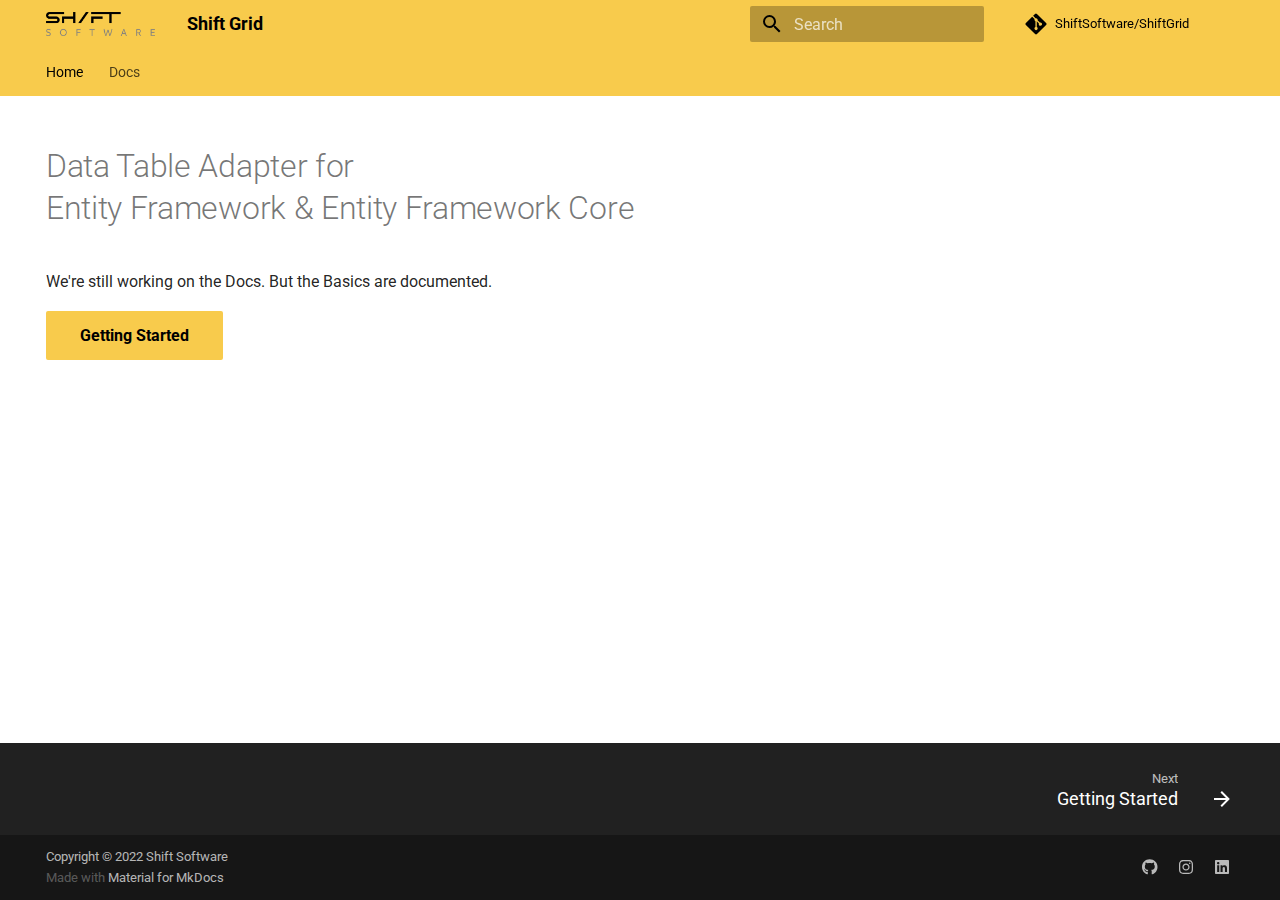
==== commit 61d8b5f0: "Deployed 548e33d with MkDocs version: 1.3.0" ====
--- a/index.html
+++ b/index.html
@@ -295,6 +295,48 @@
     <li class="md-nav__item">
       <a href="getting-started/" class="md-nav__link">
         Getting Started
+      </a>
+    </li>
+  
+
+            
+          
+            
+              
+  
+  
+  
+    <li class="md-nav__item">
+      <a href="reference/" class="md-nav__link">
+        Reference
+      </a>
+    </li>
+  
+
+            
+          
+            
+              
+  
+  
+  
+    <li class="md-nav__item">
+      <a href="methods/" class="md-nav__link">
+        Methods
+      </a>
+    </li>
+  
+
+            
+          
+            
+              
+  
+  
+  
+    <li class="md-nav__item">
+      <a href="philosophy/" class="md-nav__link">
+        Philosophy
       </a>
     </li>
   
--- a/overrides/css/extra.css
+++ b/overrides/css/extra.css
@@ -5,3 +5,7 @@
     --md-accent-fg-color: #f0b81c;
     --md-primary-bg-color: #000;
 }
+
+table code {
+    white-space: nowrap;
+}
